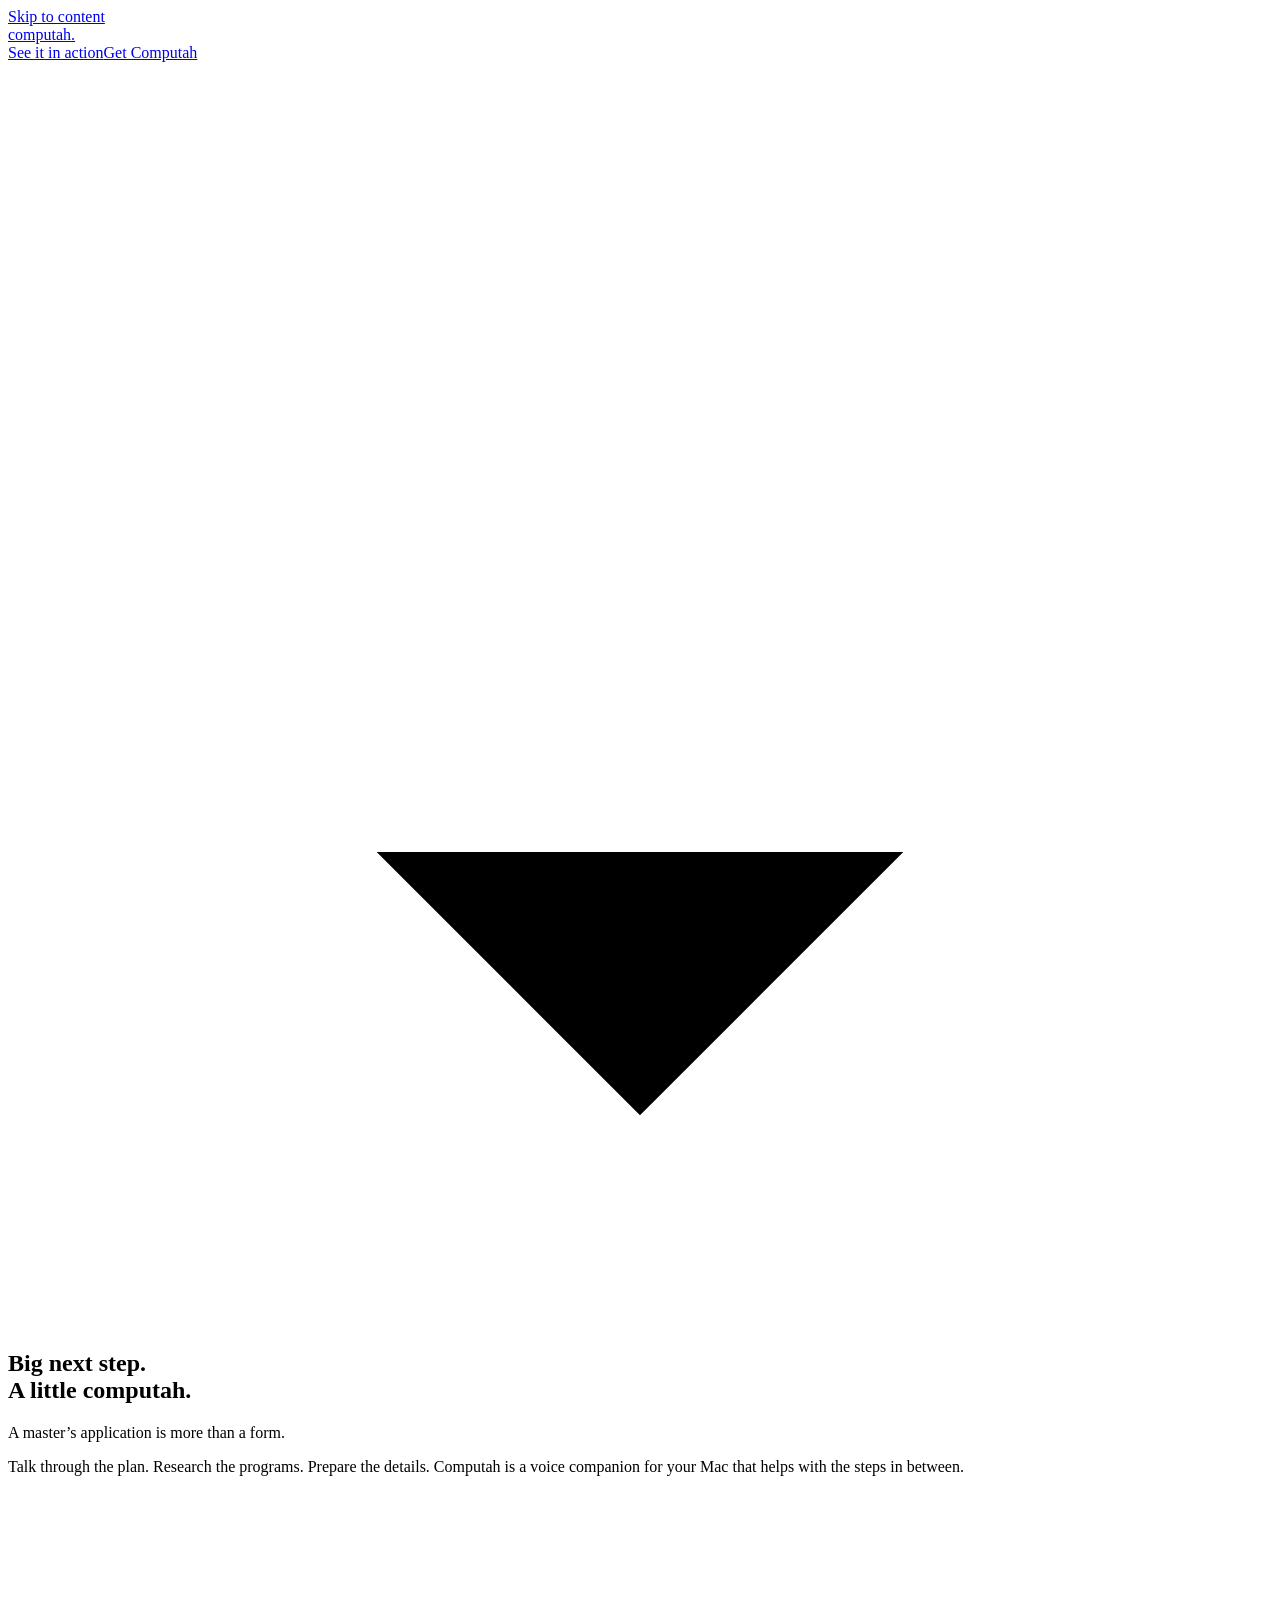
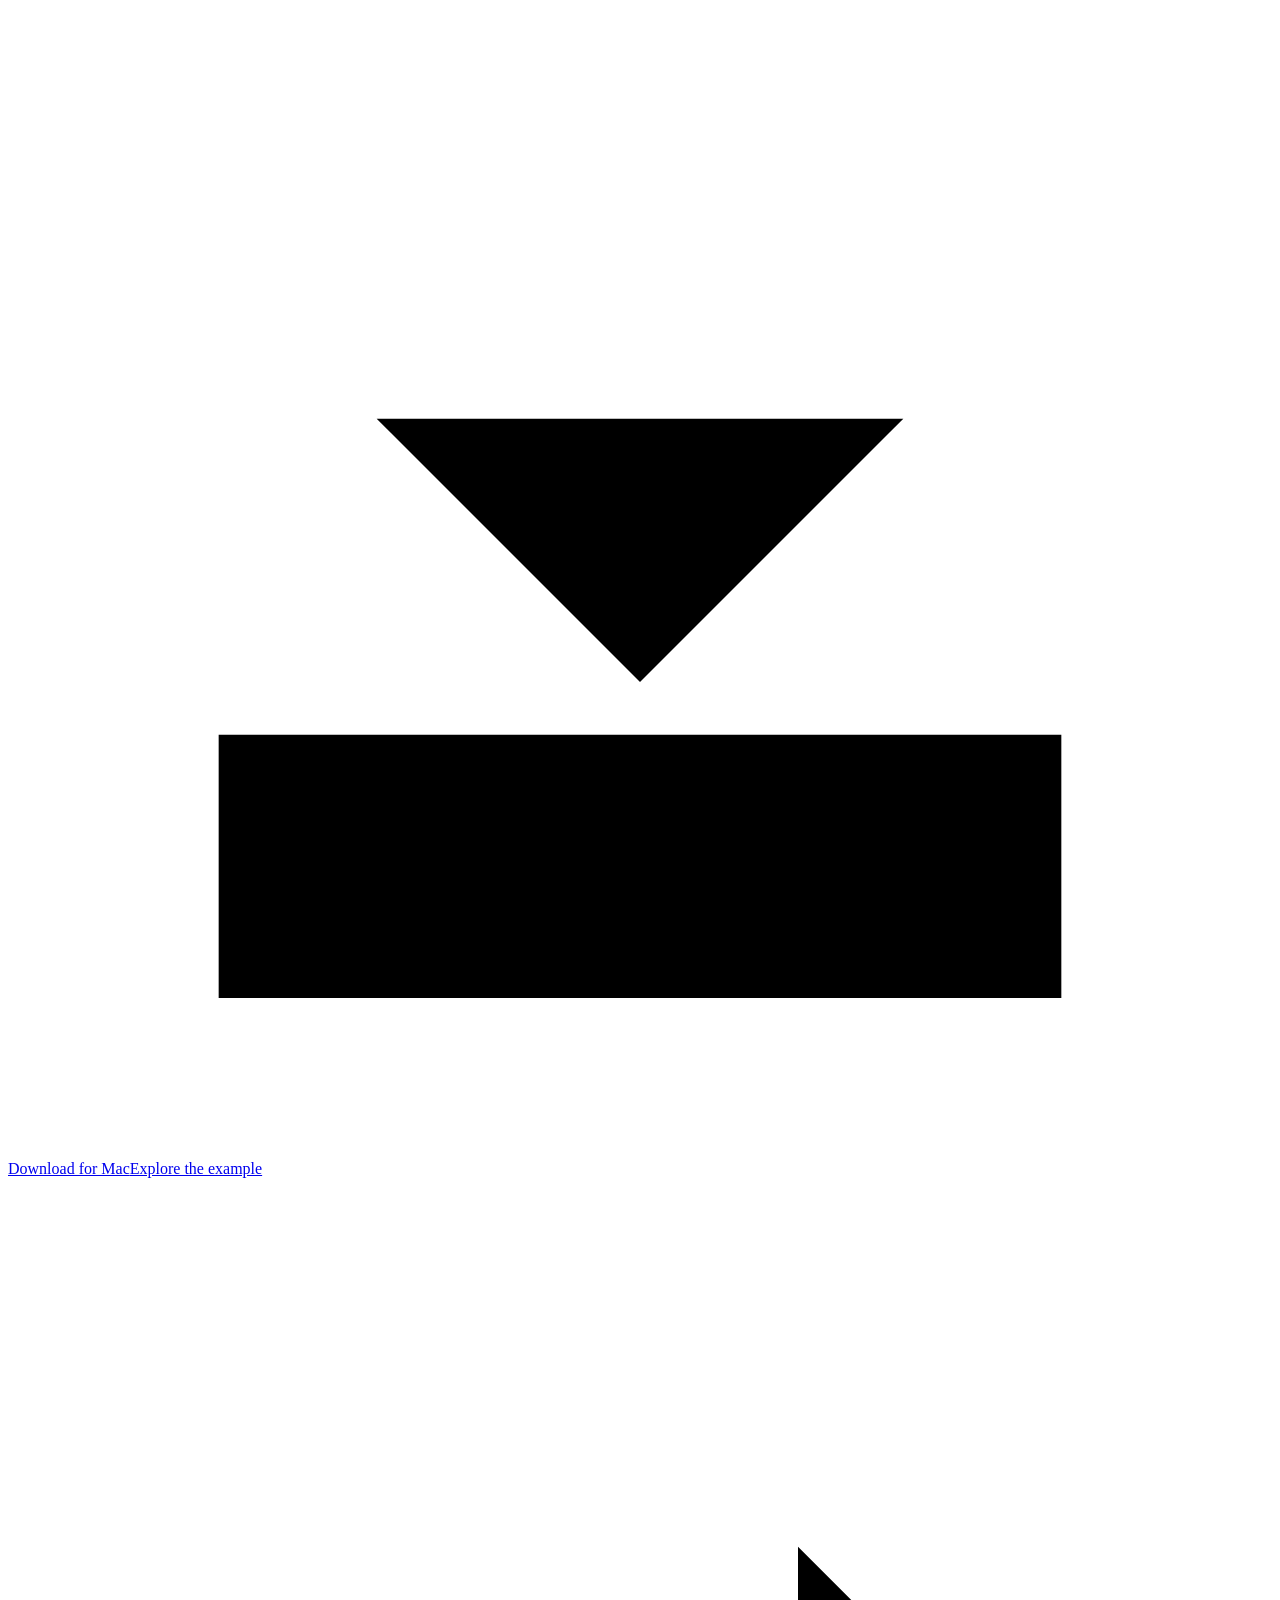
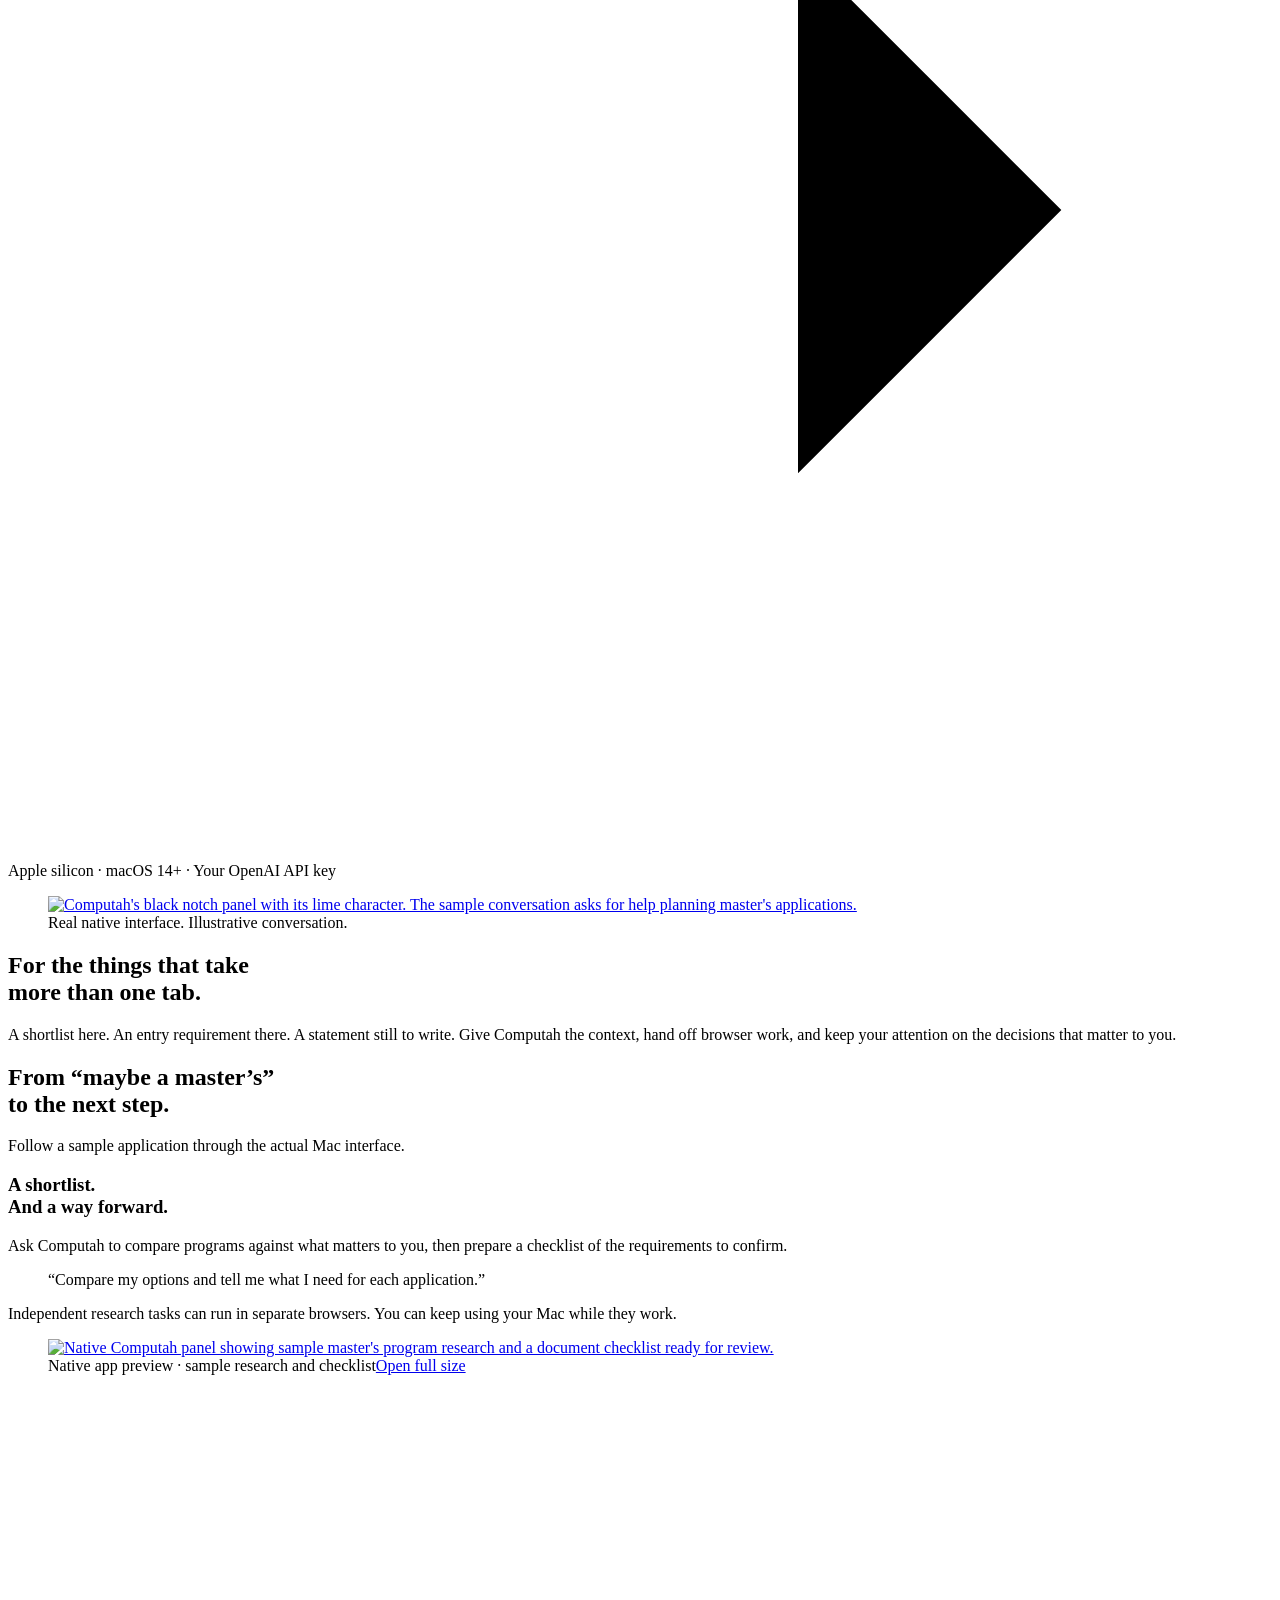
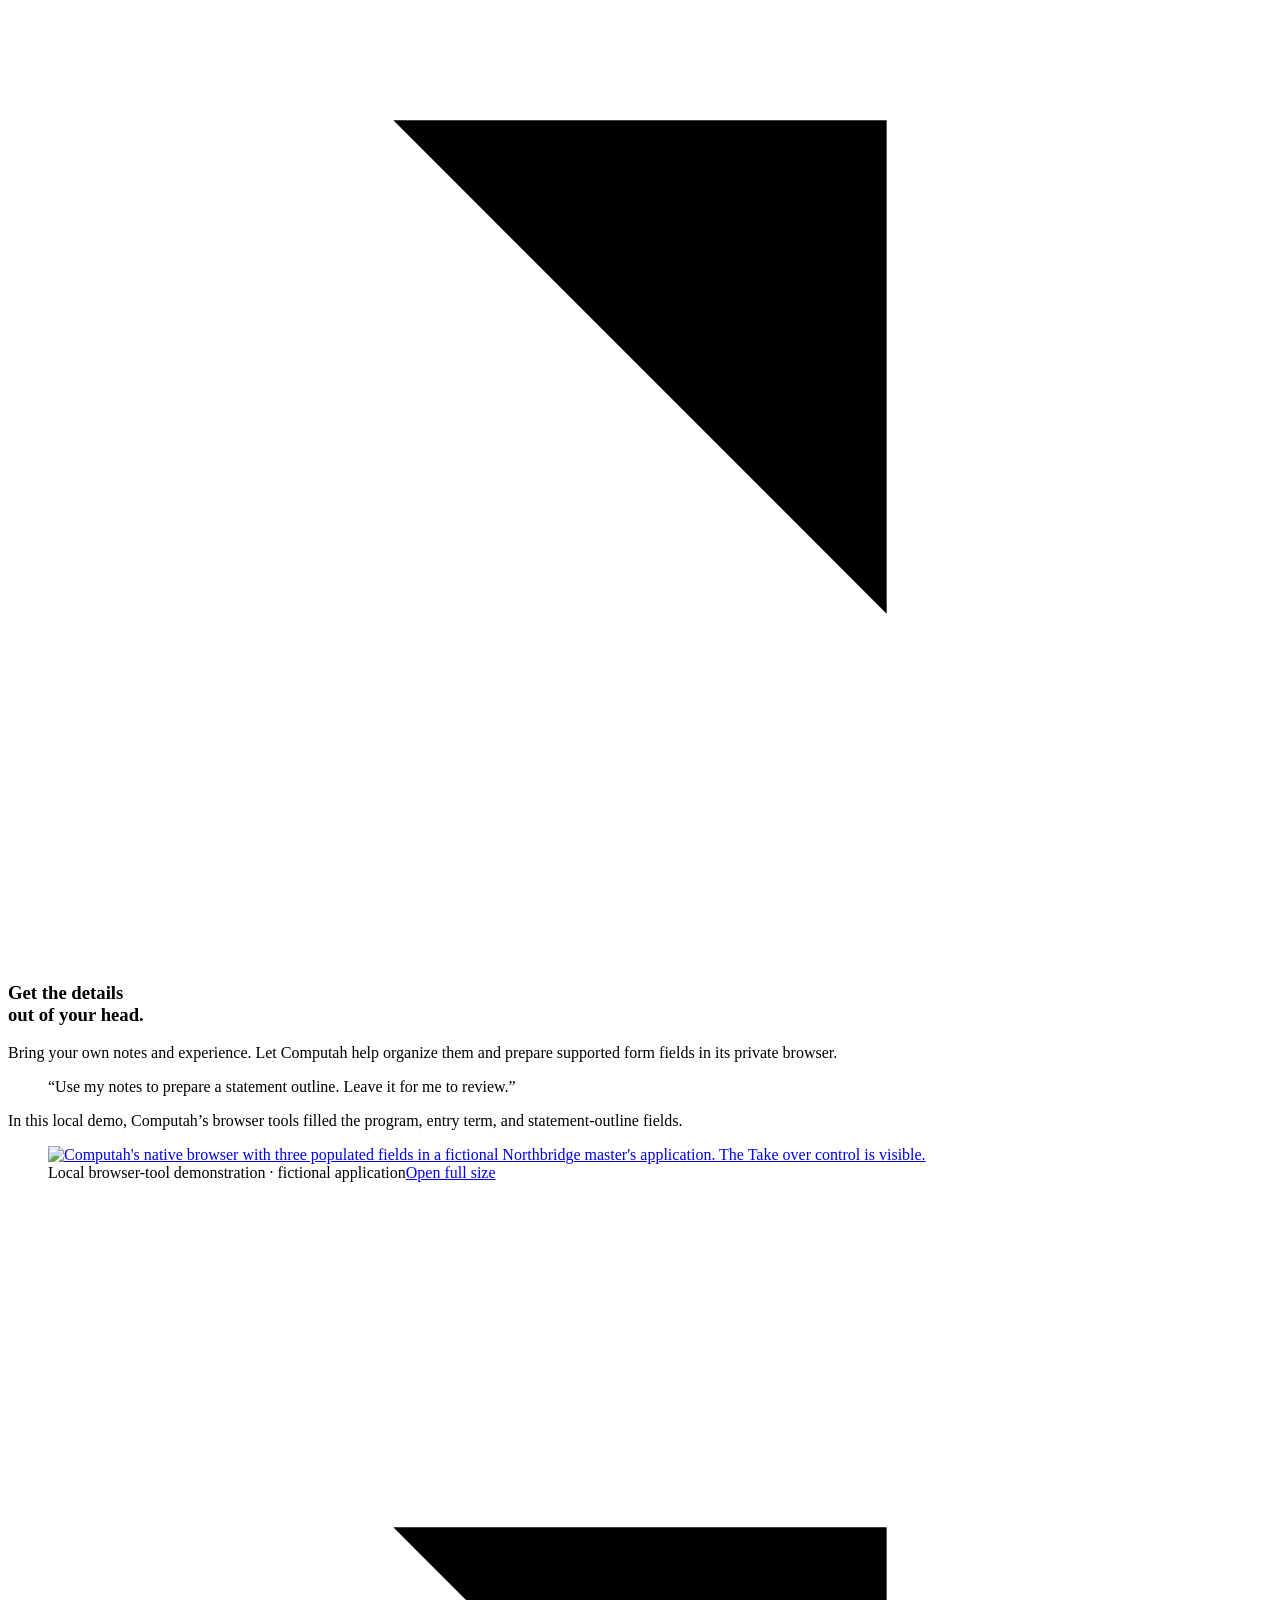
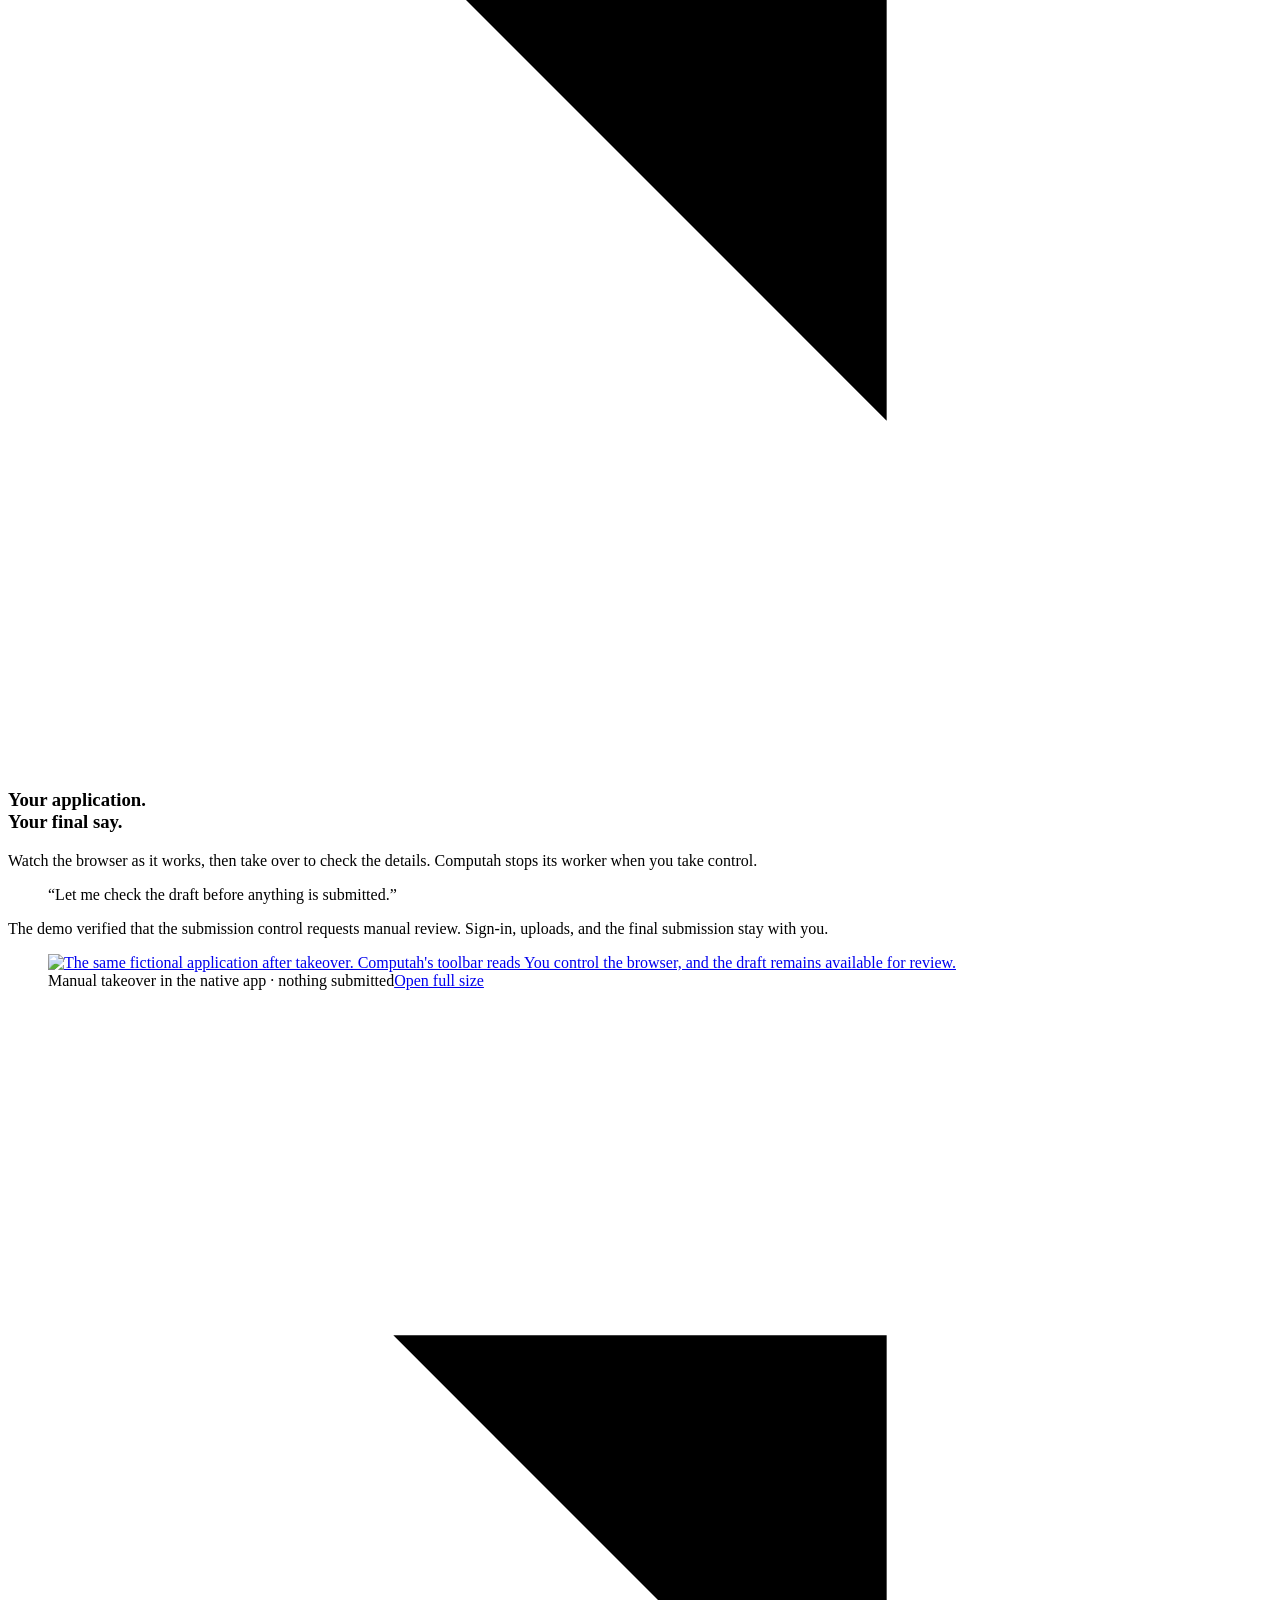
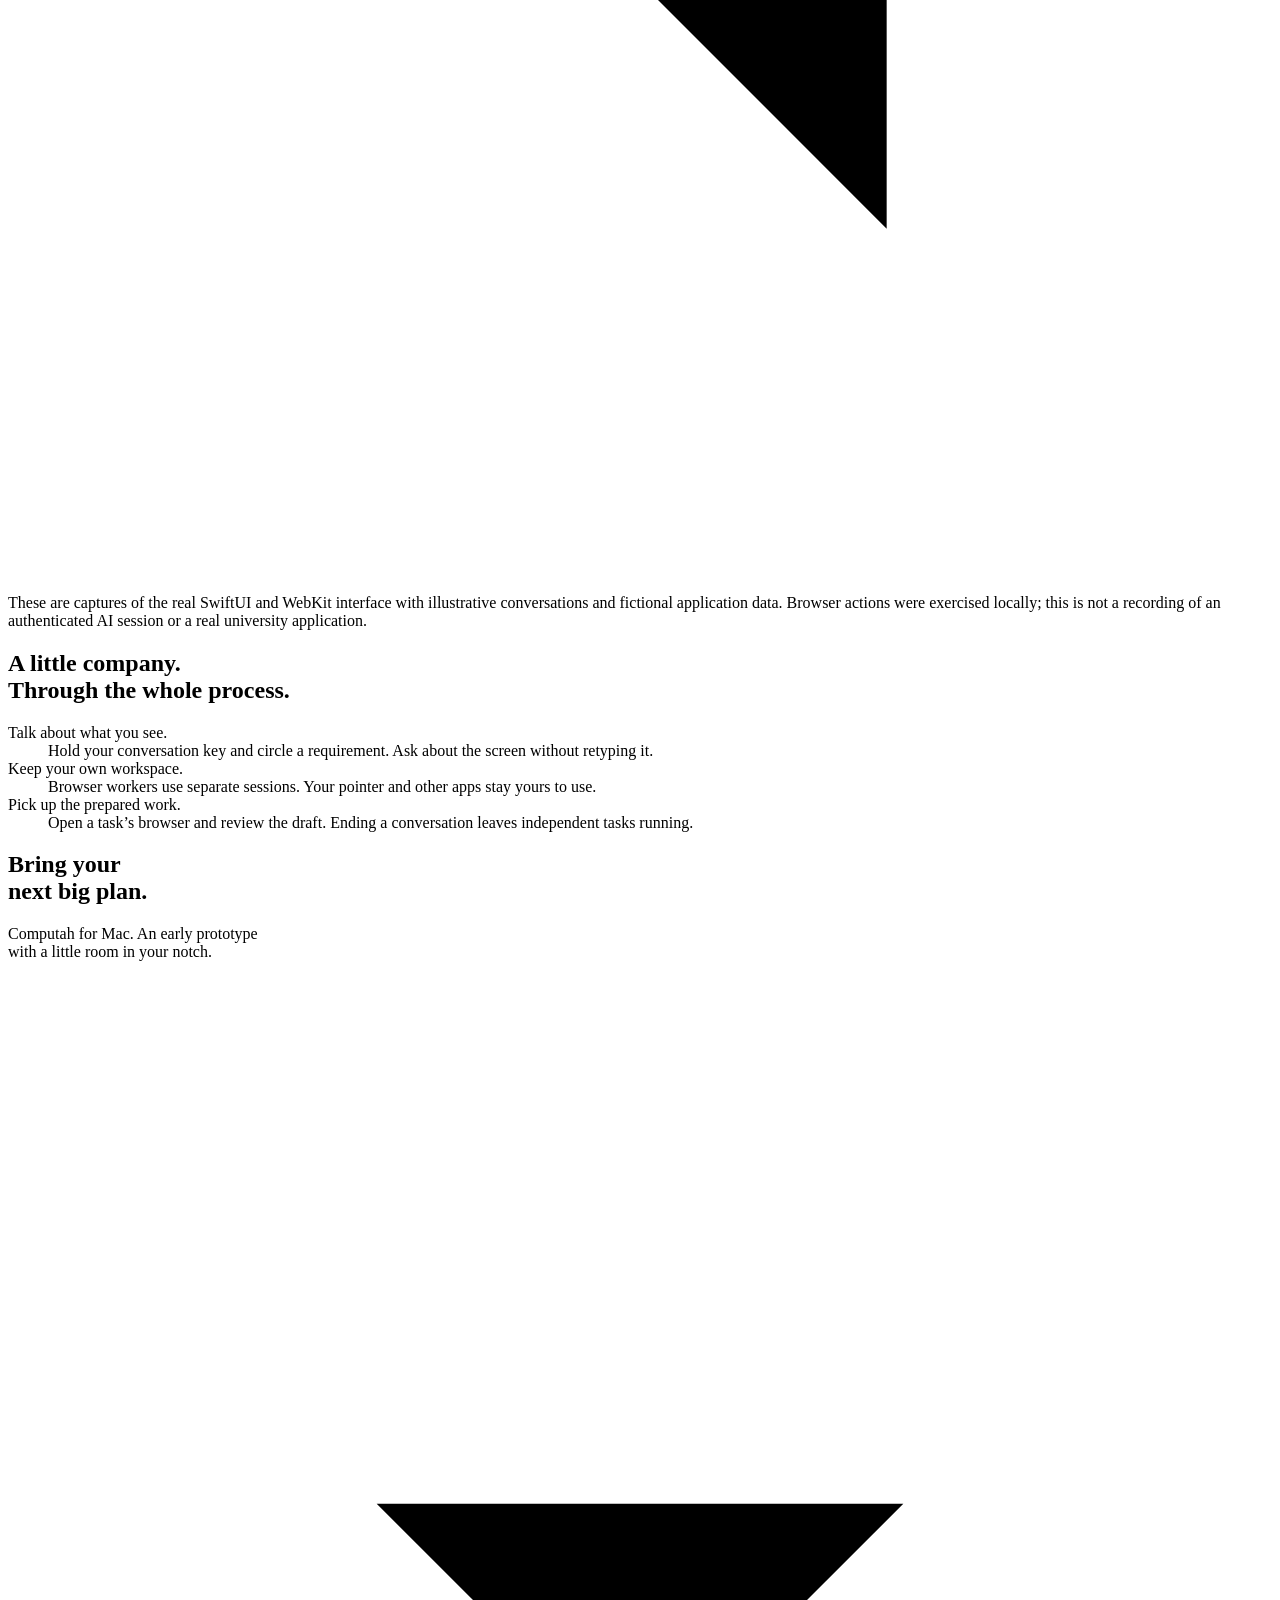
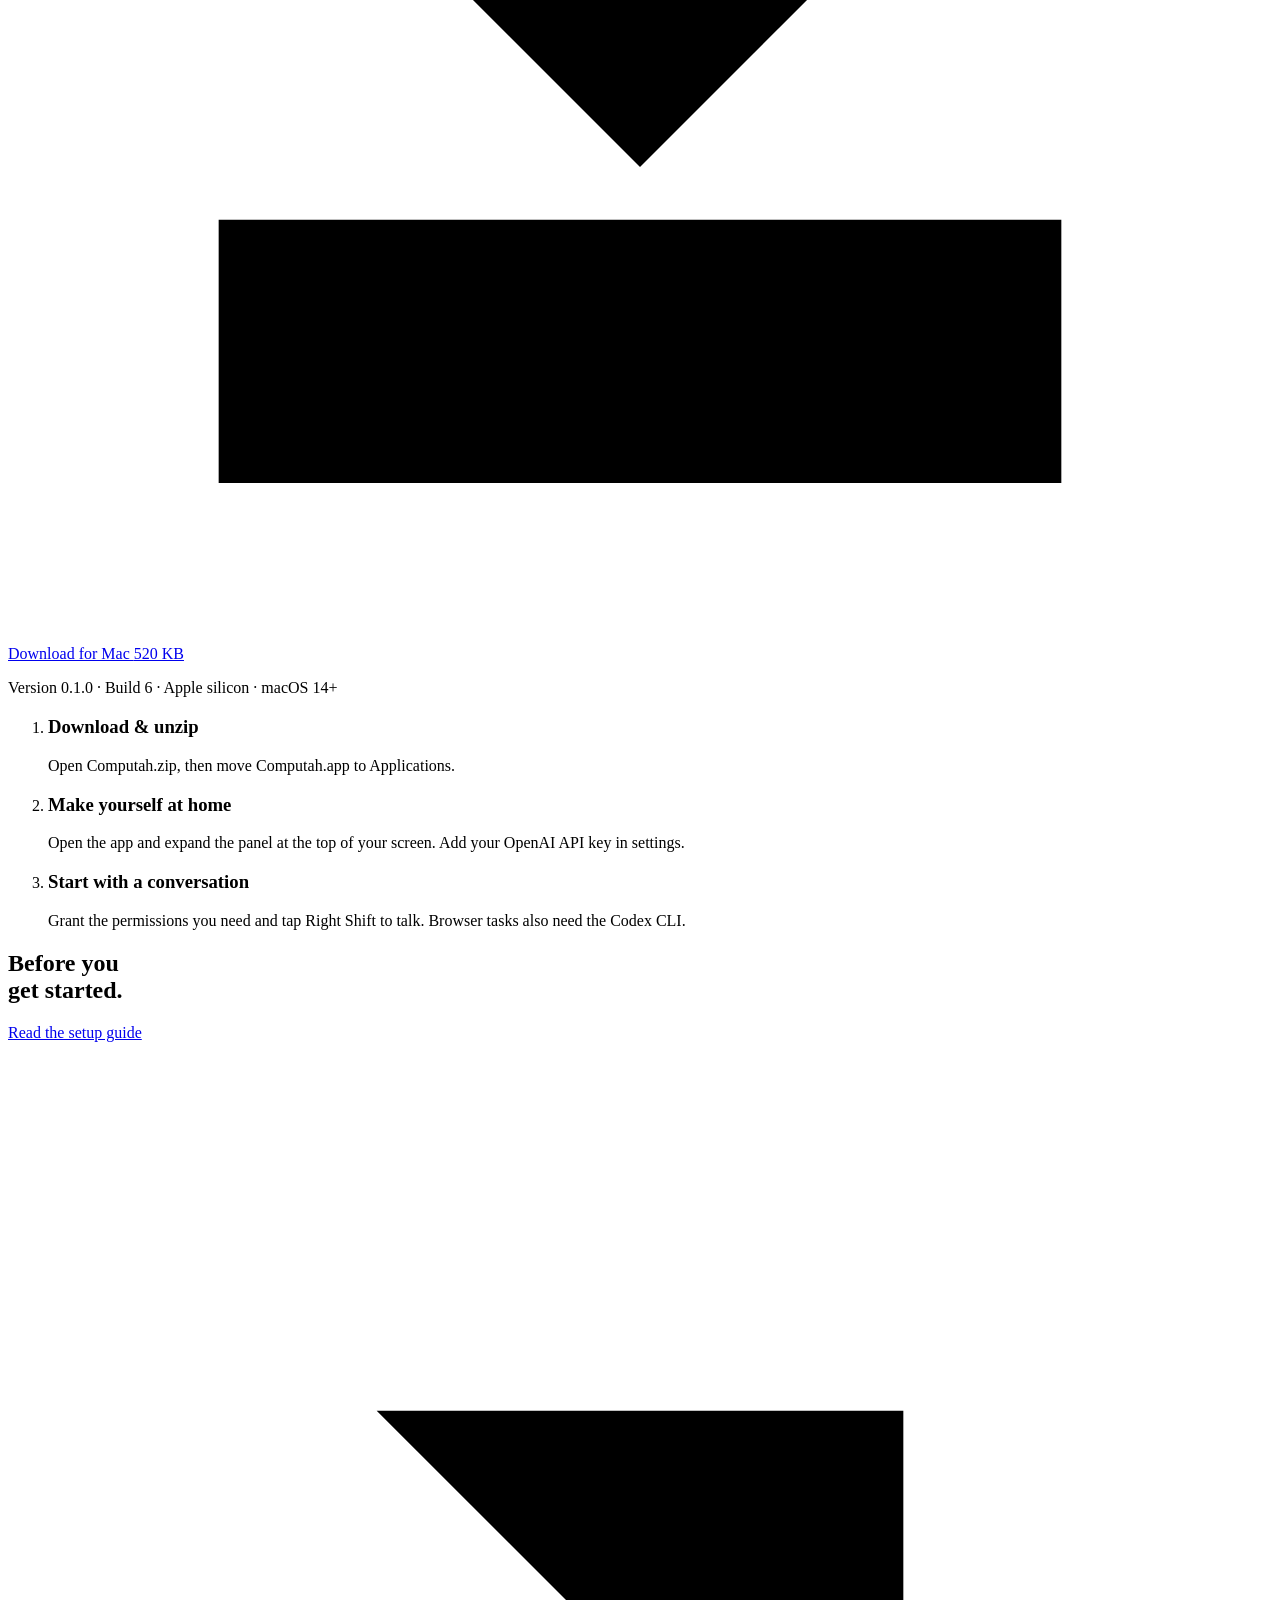
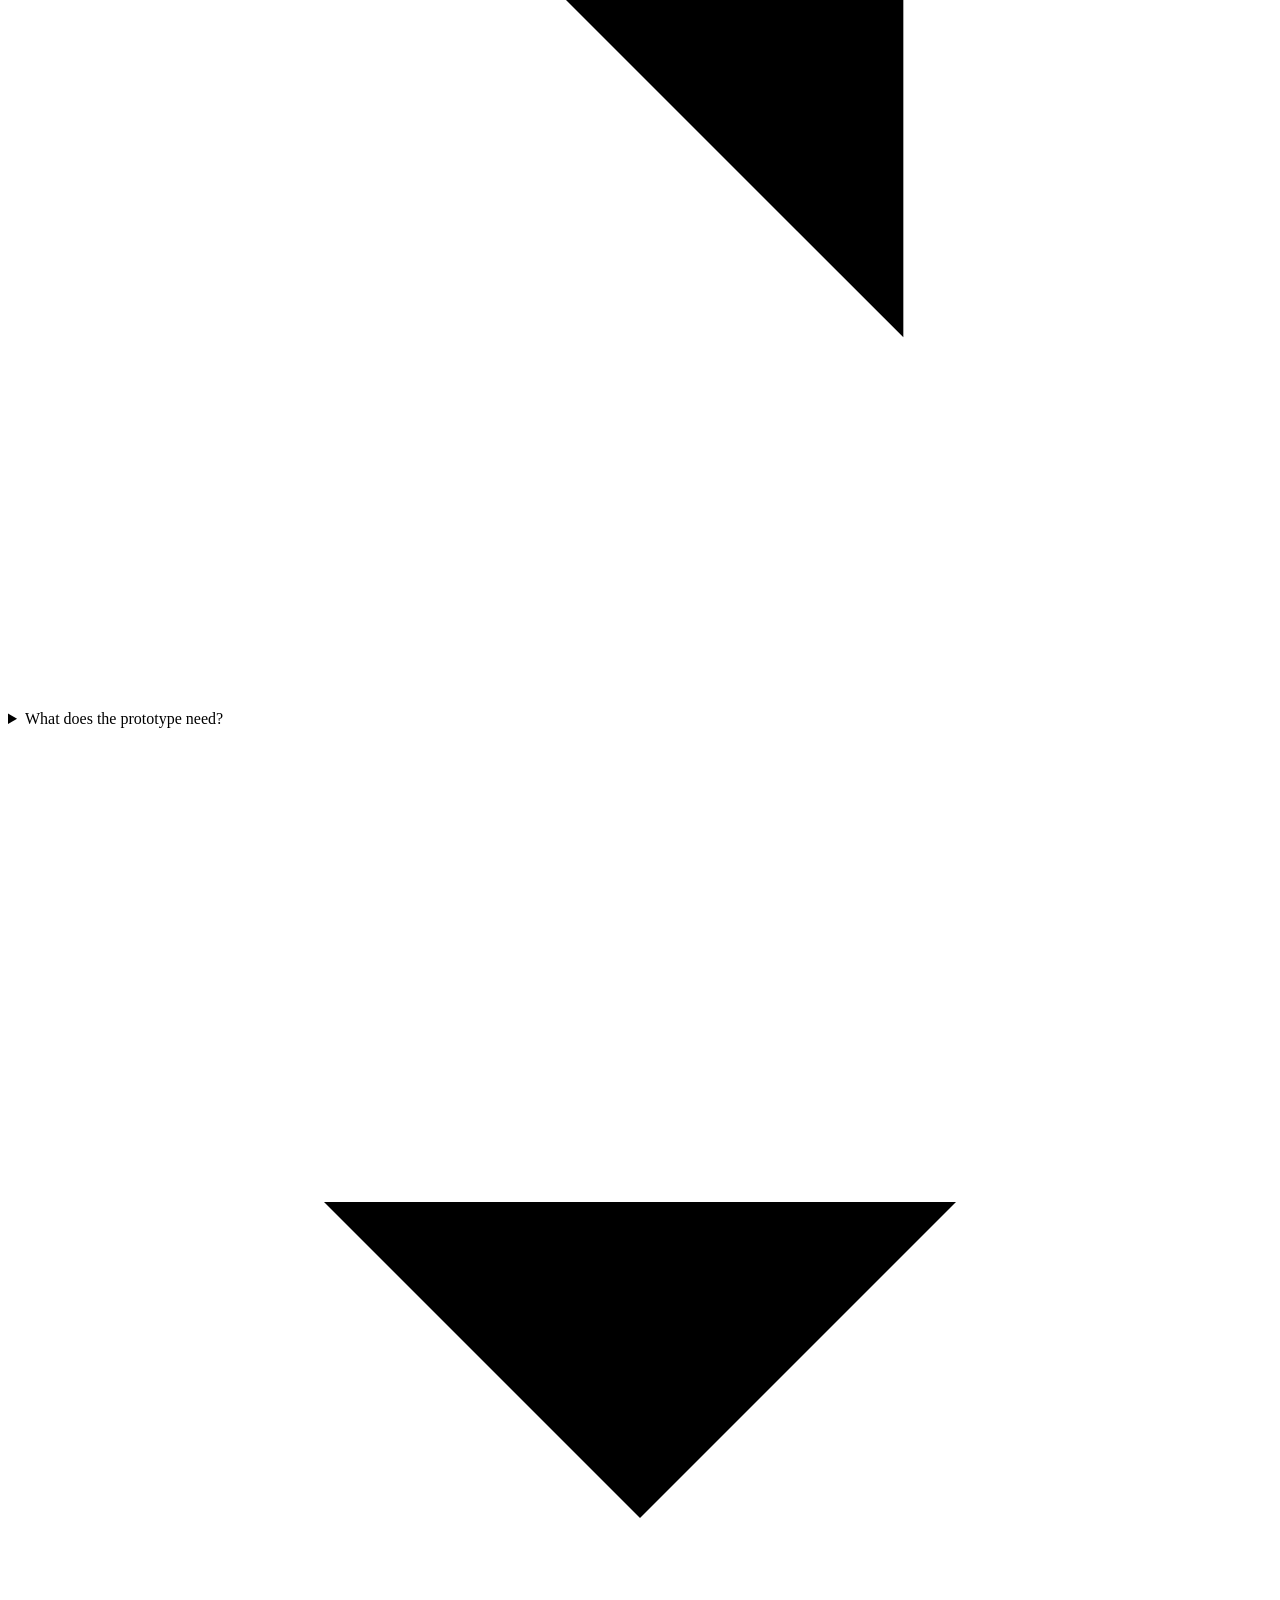
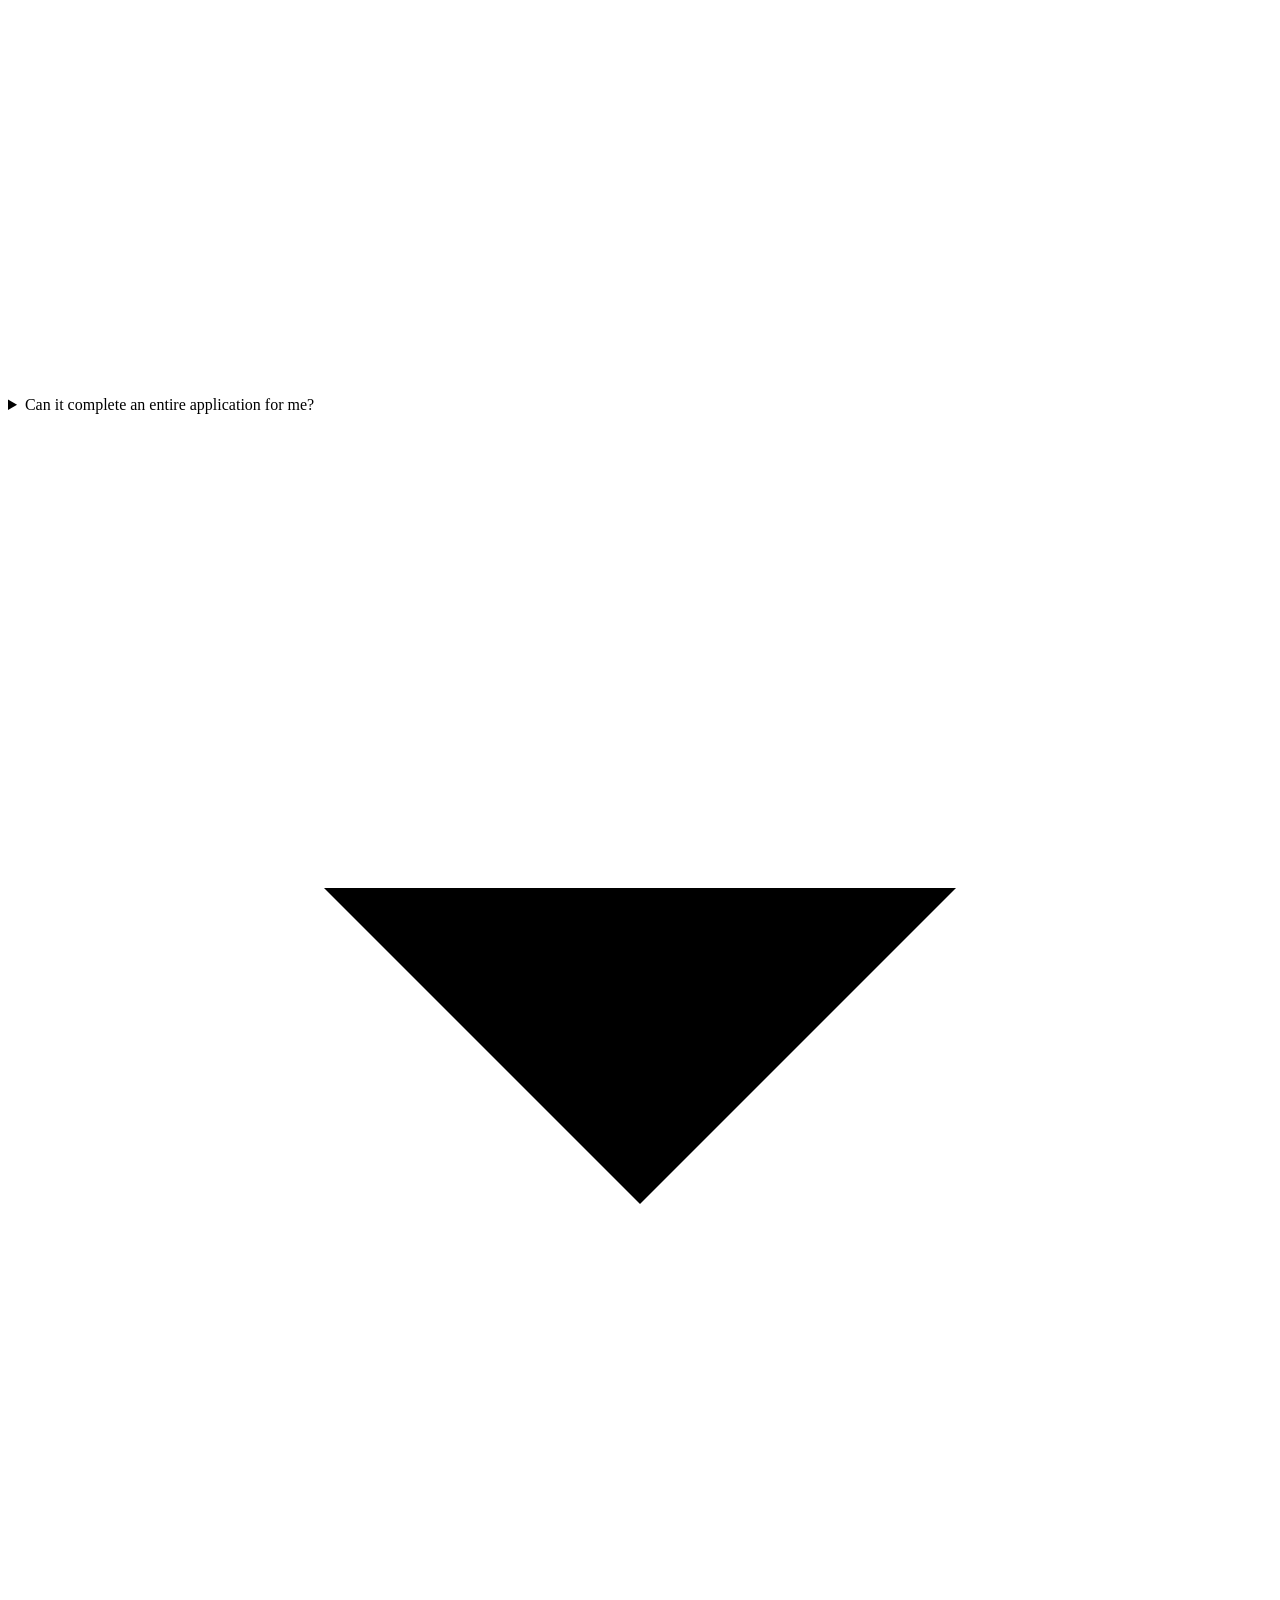
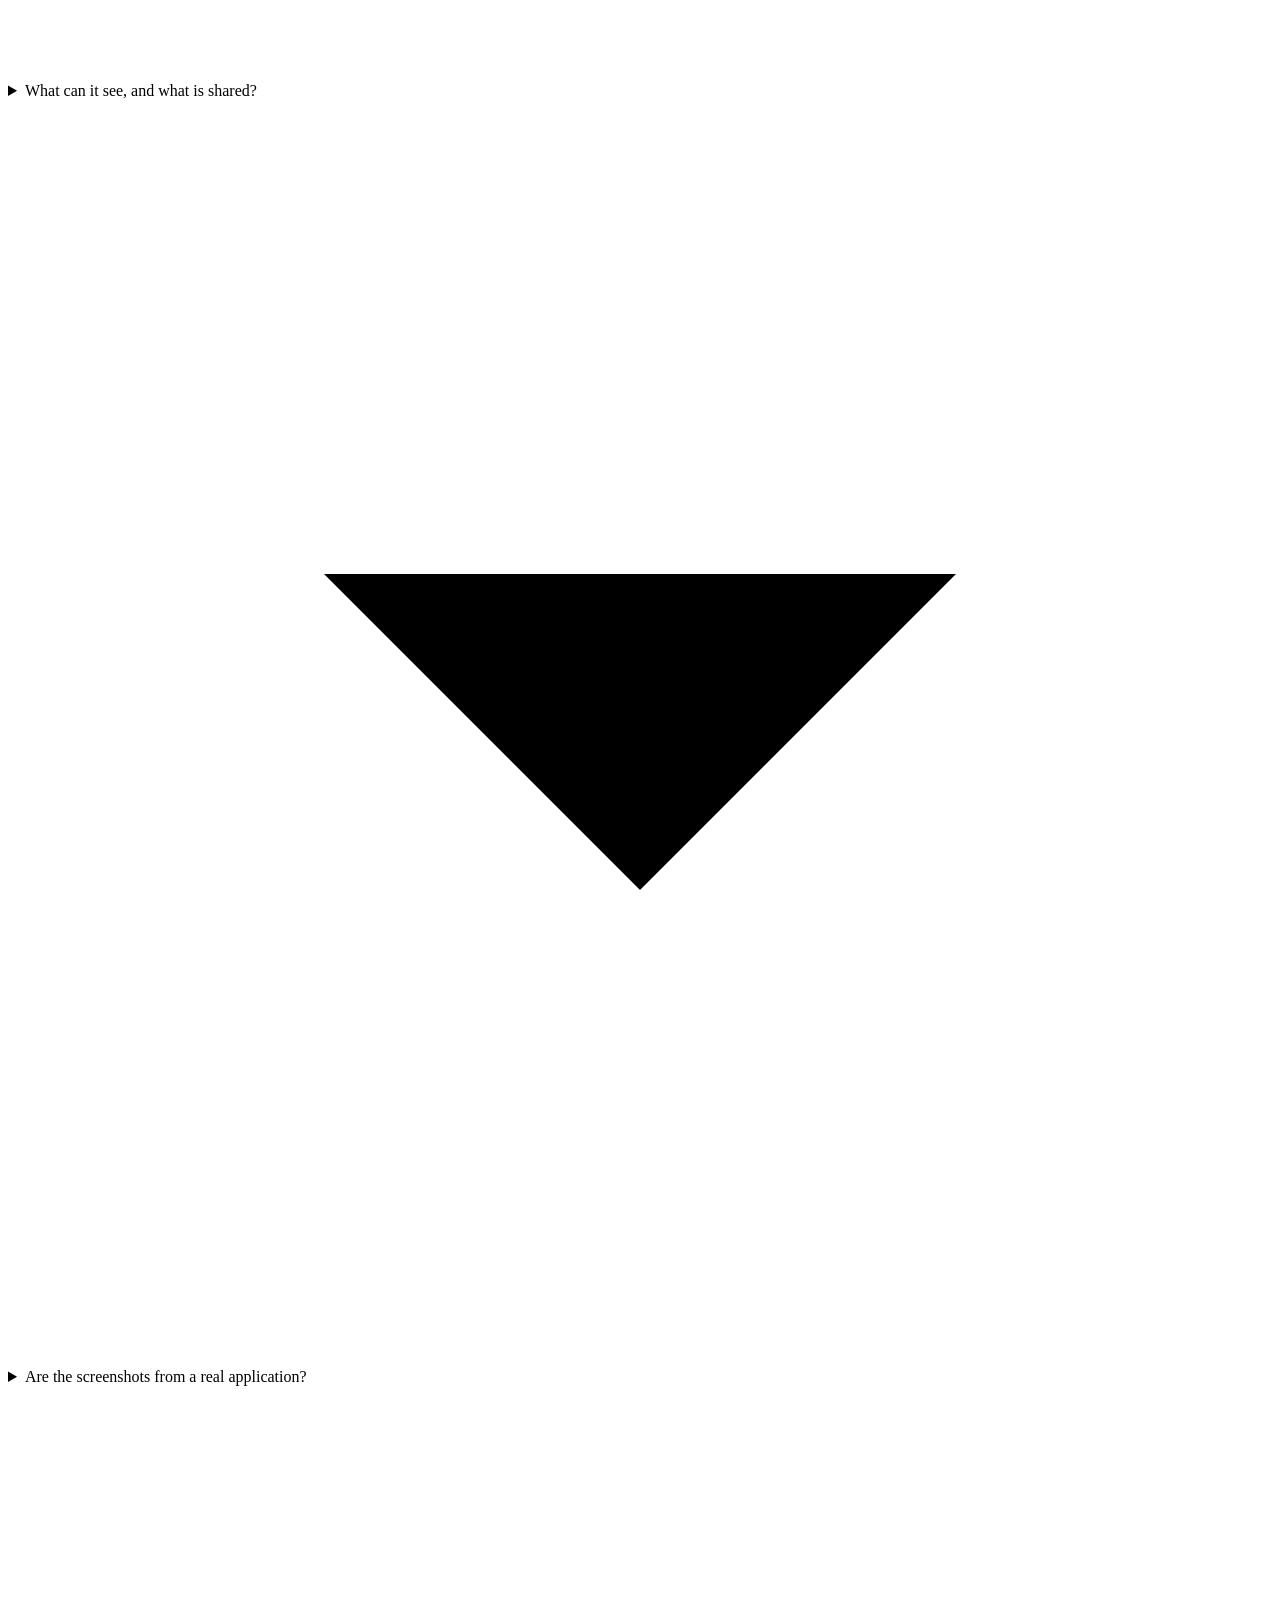
==== website/index.html @ dda74d4c "Add version-tag releases with website deployment and local Mac updates" ====
<!doctype html>
<html lang="en">
<head>
  <meta charset="utf-8">
  <meta name="viewport" content="width=device-width, initial-scale=1">
  <meta name="description" content="Big next step. A little Computah. Talk through your master's applications, research programs, and prepare the details with a voice companion for your Mac.">
  <meta name="theme-color" content="#f5f7fa">
  <meta property="og:title" content="Computah — for your next big step">
  <meta property="og:description" content="Research the options. Prepare the details. Keep the final say. Meet your voice companion for complex work on Mac.">
  <meta property="og:type" content="website">
  <meta property="og:url" content="https://computah2.anselmlong.com/">
  <meta property="og:image" content="https://computah2.anselmlong.com/assets/masters-browser.png">
  <meta property="og:image:alt" content="Computah's native browser preparing a fictional master's application in a local demonstration.">
  <link rel="canonical" href="https://computah2.anselmlong.com/">
  <title>Computah — for your next big step</title>
  <link rel="icon" href="/assets/icon.svg" type="image/svg+xml">
  <link rel="preload" href="/assets/manrope-600.woff2" as="font" type="font/woff2" crossorigin>
  <link rel="stylesheet" href="/style.css">
  <script src="/site.js" defer></script>
</head>
<body>
  <!--
  THESIS: Complex personal projects start with a conversation, illustrated through a master's application.
  OWN-WORLD: Extend the established Manrope, rust, blue, and pale-paper site; the native black-and-lime app supplies the proof.
  STORY: Ask for help, research options, prepare a draft, take control, download the prototype.
  FIRST VIEWPORT: Large left-aligned two-line promise and download action; a readable native conversation capture on the right. Visible sample caption.
  FORM: Existing-world extension, computah-masters-2026; an accessible three-stage screenshot walkthrough is the signature interaction.
  FINISH: unreviewed and undocumented is unfinished; this build ends with the finish review, the verdict, DESIGN.md, and every shipping raster carrying its provenance
  -->
  <a class="skip-link" href="#main">Skip to content</a>
  <header class="header shell">
    <a class="wordmark" href="/" aria-label="Computah home">computah<span>.</span></a>
    <nav aria-label="Main navigation"><a href="#workflow">See it in action</a><a href="#installation">Get Computah <svg viewBox="0 0 24 24" aria-hidden="true"><path d="M12 4v16m-5-5 5 5 5-5"/></svg></a></nav>
  </header>
  <main id="main">
    <section class="hero shell" aria-labelledby="title">
      <div class="hero-copy">
        <h1 id="title">Big next step. <br><span>A little computah.</span></h1>
        <p class="intro">A master’s application is more than a form.</p>
        <p class="hero-description">Talk through the plan. Research the programs. Prepare the details. Computah is a voice companion for your Mac that helps with the steps in between.</p>
        <div class="hero-actions"><a class="download-button" href="/downloads/Computah.zip" download="Computah.zip" aria-describedby="requirements"><svg viewBox="0 0 24 24" aria-hidden="true"><path d="M12 3v12m-5-5 5 5 5-5M4 16v5h16v-5"/></svg>Download for Mac</a><a class="text-link" href="#workflow">Explore the example <svg viewBox="0 0 24 24" aria-hidden="true"><path d="M4 12h16m-5-5 5 5-5 5"/></svg></a></div>
        <p class="requirements" id="requirements">Apple silicon · macOS 14+ · Your OpenAI API key</p>
      </div>
      <figure class="hero-preview">
        <a href="/assets/masters-conversation.png" target="_blank" rel="noopener" aria-label="Open the native conversation screenshot at full size"><img src="/assets/masters-conversation.png" width="900" height="740" alt="Computah's black notch panel with its lime character. The sample conversation asks for help planning master's applications." fetchpriority="high"></a>
        <figcaption>Real native interface. Illustrative conversation.</figcaption>
      </figure>
    </section>

    <section class="premise shell" aria-labelledby="premise-title">
      <h2 id="premise-title">For the things that take <br>more than one tab.</h2>
      <p>A shortlist here. An entry requirement there. A statement still to write. Give Computah the context, hand off browser work, and keep your attention on the decisions that matter to you.</p>
    </section>

    <section class="workflow shell" id="workflow" aria-labelledby="workflow-title">
      <div class="workflow-heading"><h2 id="workflow-title">From “maybe a master’s” <br>to the next step.</h2><p>Follow a sample application through the actual Mac interface.</p></div>
      <div class="workflow-tabs" aria-label="Application workflow" hidden>
        <button type="button" id="tab-research" data-panel="research"><span>1</span> Research</button>
        <button type="button" id="tab-prepare" data-panel="prepare"><span>2</span> Prepare</button>
        <button type="button" id="tab-review" data-panel="review"><span>3</span> Review</button>
      </div>
      <article class="workflow-panel" id="research">
        <div class="workflow-copy"><h3>A shortlist. <br>And a way forward.</h3><p>Ask Computah to compare programs against what matters to you, then prepare a checklist of the requirements to confirm.</p><blockquote>“Compare my options and tell me what I need for each application.”</blockquote><p class="mechanism">Independent research tasks can run in separate browsers. You can keep using your Mac while they work.</p></div>
        <figure class="workflow-figure portrait"><a href="/assets/masters-plan.png" target="_blank" rel="noopener" aria-label="Open the research and checklist screenshot at full size"><img src="/assets/masters-plan.png" width="900" height="1240" alt="Native Computah panel showing sample master's program research and a document checklist ready for review." loading="lazy"></a><figcaption><span>Native app preview · sample research and checklist</span><a href="/assets/masters-plan.png" target="_blank" rel="noopener">Open full size <svg viewBox="0 0 24 24" aria-hidden="true"><path d="M7 7h10v10M7 17 17 7"/></svg></a></figcaption></figure>
      </article>
      <article class="workflow-panel" id="prepare">
        <div class="workflow-copy"><h3>Get the details <br>out of your head.</h3><p>Bring your own notes and experience. Let Computah help organize them and prepare supported form fields in its private browser.</p><blockquote>“Use my notes to prepare a statement outline. Leave it for me to review.”</blockquote><p class="mechanism">In this local demo, Computah’s browser tools filled the program, entry term, and statement-outline fields.</p></div>
        <figure class="workflow-figure landscape"><a href="/assets/masters-browser.png" target="_blank" rel="noopener" aria-label="Open the prepared application screenshot at full size"><img src="/assets/masters-browser.png" width="2000" height="1442" alt="Computah's native browser with three populated fields in a fictional Northbridge master's application. The Take over control is visible." loading="lazy"></a><figcaption><span>Local browser-tool demonstration · fictional application</span><a href="/assets/masters-browser.png" target="_blank" rel="noopener">Open full size <svg viewBox="0 0 24 24" aria-hidden="true"><path d="M7 7h10v10M7 17 17 7"/></svg></a></figcaption></figure>
      </article>
      <article class="workflow-panel" id="review">
        <div class="workflow-copy"><h3>Your application. <br>Your final say.</h3><p>Watch the browser as it works, then take over to check the details. Computah stops its worker when you take control.</p><blockquote>“Let me check the draft before anything is submitted.”</blockquote><p class="mechanism">The demo verified that the submission control requests manual review. Sign-in, uploads, and the final submission stay with you.</p></div>
        <figure class="workflow-figure landscape"><a href="/assets/masters-review.png" target="_blank" rel="noopener" aria-label="Open the manual review screenshot at full size"><img src="/assets/masters-review.png" width="2000" height="1442" alt="The same fictional application after takeover. Computah's toolbar reads You control the browser, and the draft remains available for review." loading="lazy"></a><figcaption><span>Manual takeover in the native app · nothing submitted</span><a href="/assets/masters-review.png" target="_blank" rel="noopener">Open full size <svg viewBox="0 0 24 24" aria-hidden="true"><path d="M7 7h10v10M7 17 17 7"/></svg></a></figcaption></figure>
      </article>
      <p class="demo-note">These are captures of the real SwiftUI and WebKit interface with illustrative conversations and fictional application data. Browser actions were exercised locally; this is not a recording of an authenticated AI session or a real university application.</p>
    </section>

    <section class="companion shell" aria-labelledby="companion-title">
      <h2 id="companion-title">A little company. <br>Through the whole process.</h2>
      <dl><div><dt>Talk about what you see.</dt><dd>Hold your conversation key and circle a requirement. Ask about the screen without retyping it.</dd></div><div><dt>Keep your own workspace.</dt><dd>Browser workers use separate sessions. Your pointer and other apps stay yours to use.</dd></div><div><dt>Pick up the prepared work.</dt><dd>Open a task’s browser and review the draft. Ending a conversation leaves independent tasks running.</dd></div></dl>
    </section>

    <section class="get-started" id="installation" aria-labelledby="install-title"><div class="shell download-section">
      <div class="download-copy"><h2 id="install-title">Bring your <br>next big plan.</h2><p>Computah for Mac. An early prototype <br>with a little room in your notch.</p><a class="download-button" href="/downloads/Computah.zip" download="Computah.zip"><svg viewBox="0 0 24 24" aria-hidden="true"><path d="M12 3v12m-5-5 5 5 5-5M4 16v5h16v-5"/></svg>Download for Mac <span class="button-size">520 KB</span></a><p class="release">Version 0.1.0 · Build 6 · Apple silicon · macOS 14+</p></div>
      <ol class="install-steps"><li><h3>Download &amp; unzip</h3><p>Open Computah.zip, then move Computah.app to Applications.</p></li><li><h3>Make yourself at home</h3><p>Open the app and expand the panel at the top of your screen. Add your OpenAI API key in settings.</p></li><li><h3>Start with a conversation</h3><p>Grant the permissions you need and tap Right Shift to talk. Browser tasks also need the Codex CLI.</p></li></ol>
    </div></section>

    <section class="setup shell" aria-labelledby="setup-title">
      <div class="section-intro"><h2 id="setup-title">Before you <br>get started.</h2><a class="text-link" href="https://github.com/anselmlong/computah2#build-and-open">Read the setup guide <svg viewBox="0 0 24 24" aria-hidden="true"><path d="M7 7h10v10M7 17 17 7"/></svg></a></div>
      <div class="questions">
        <details><summary>What does the prototype need?<svg viewBox="0 0 24 24" aria-hidden="true"><path d="m6 9 6 6 6-6"/></svg></summary><div class="answer"><p>An Apple silicon Mac running macOS 14 or later, internet access, and your own OpenAI API key with access to the configured models. API usage is billed to your OpenAI account. Browser work also needs a compatible Codex CLI installation.</p></div></details>
        <details><summary>Can it complete an entire application for me?<svg viewBox="0 0 24 24" aria-hidden="true"><path d="m6 9 6 6 6-6"/></svg></summary><div class="answer"><p>It can help with research and preparation. You provide your actual qualifications and experiences, check the official requirements, and handle sign-in, uploads, and submission yourself. Website JavaScript is disabled during preparation, so modern application portals may require you to take over before useful preparation is possible.</p></div></details>
        <details><summary>What can it see, and what is shared?<svg viewBox="0 0 24 24" aria-hidden="true"><path d="m6 9 6 6 6-6"/></svg></summary><div class="answer"><p>Microphone access enables conversation. Screen Recording allows display interpretation, and Input Monitoring enables the conversation shortcut. During conversation, available screenshots may be sent to OpenAI for routing and interpretation. A selected region can be sent alongside the full display; circling does not restrict sharing to the crop.</p><p>Your API key is stored in macOS Keychain. Task browsers use separate nonpersistent sessions instead of your usual browser profile.</p></div></details>
        <details><summary>Are the screenshots from a real application?<svg viewBox="0 0 24 24" aria-hidden="true"><path d="m6 9 6 6 6-6"/></svg></summary><div class="answer"><p>They are captured from Computah’s native interface using a reproducible local demo. The transcripts, institutions, and application details are illustrative. The demo exercises real browser tools and manual takeover, but does not run an authenticated model conversation or submit anything. Captures reflect the current development interface; the available ZIP remains version 0.1.0, build 6.</p></div></details>
      </div>
    </section>
  </main>
  <footer class="shell"><a class="wordmark" href="/" aria-label="Computah home">computah<span>.</span></a><p>A little closer to your next chapter.</p><a class="footer-link" href="https://github.com/anselmlong/computah2">Source &amp; documentation <svg viewBox="0 0 24 24" aria-hidden="true"><path d="M7 7h10v10M7 17 17 7"/></svg></a></footer>
</body>
</html>
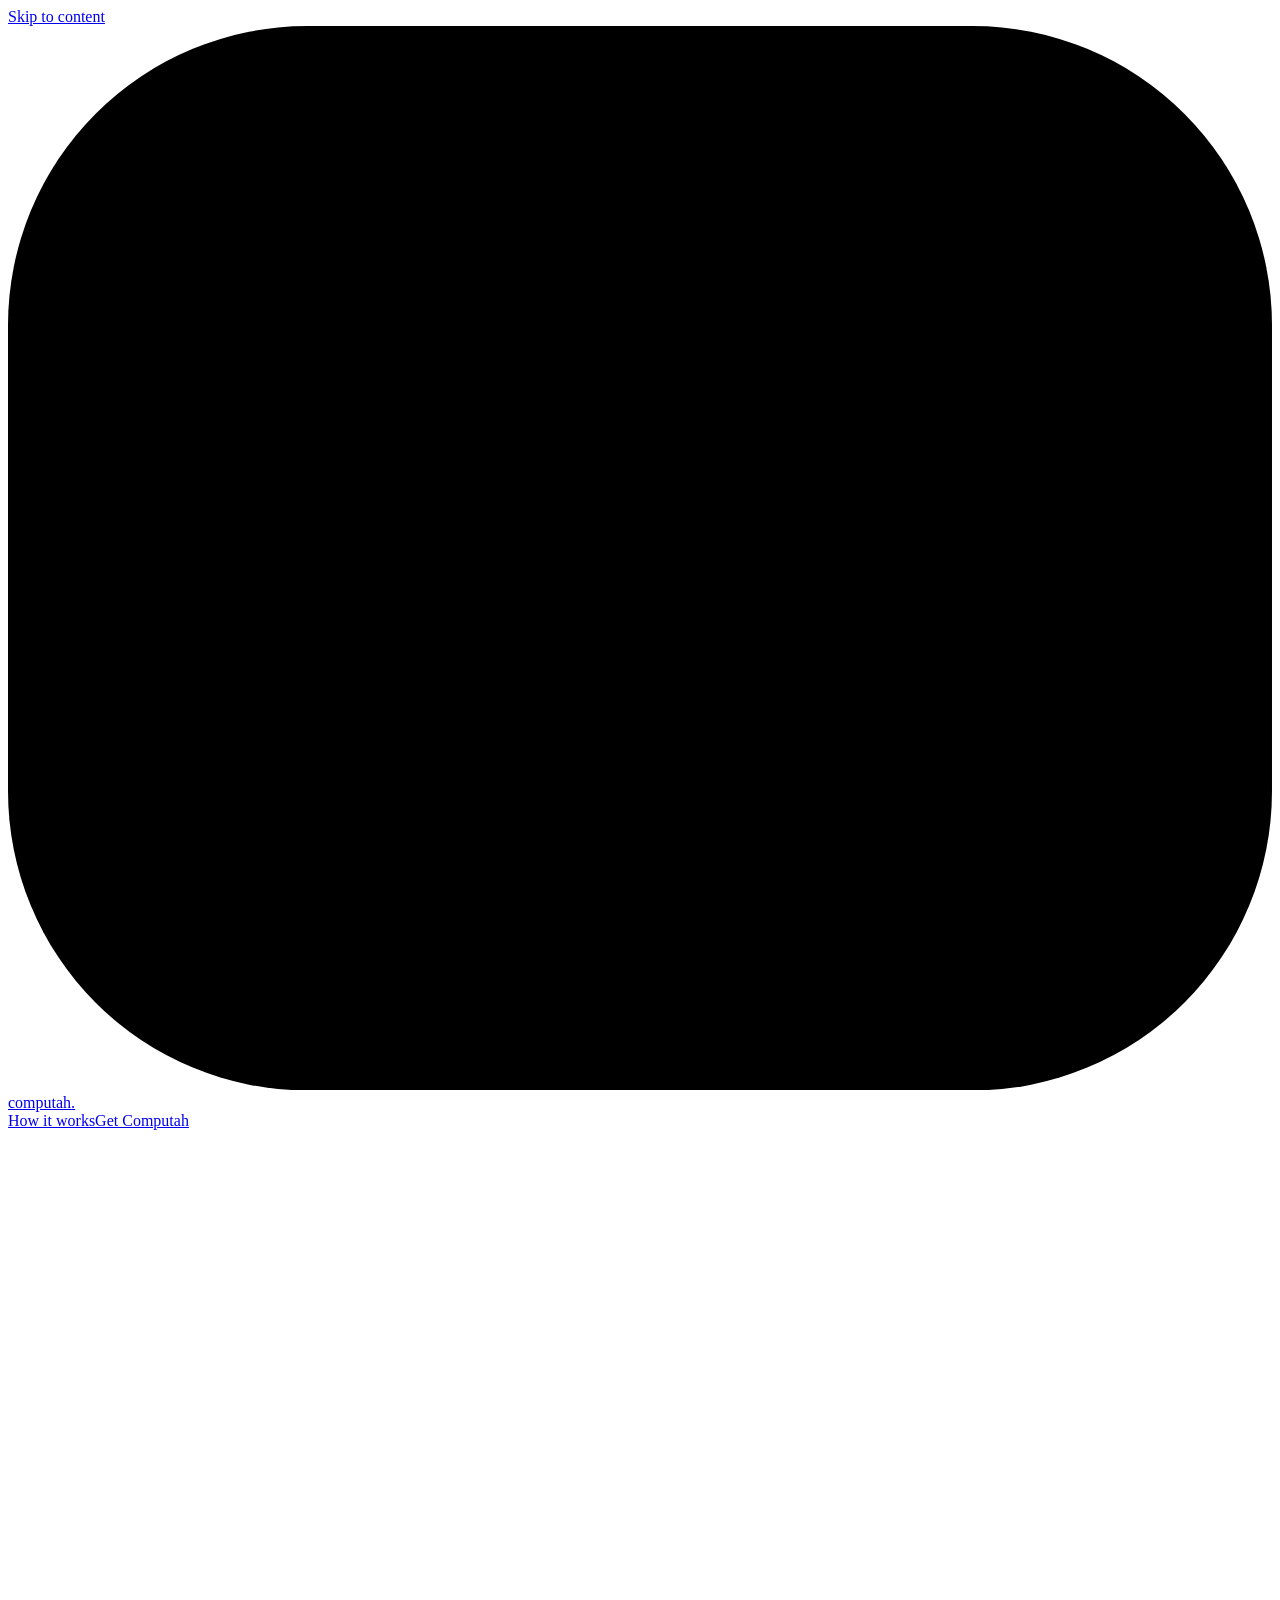
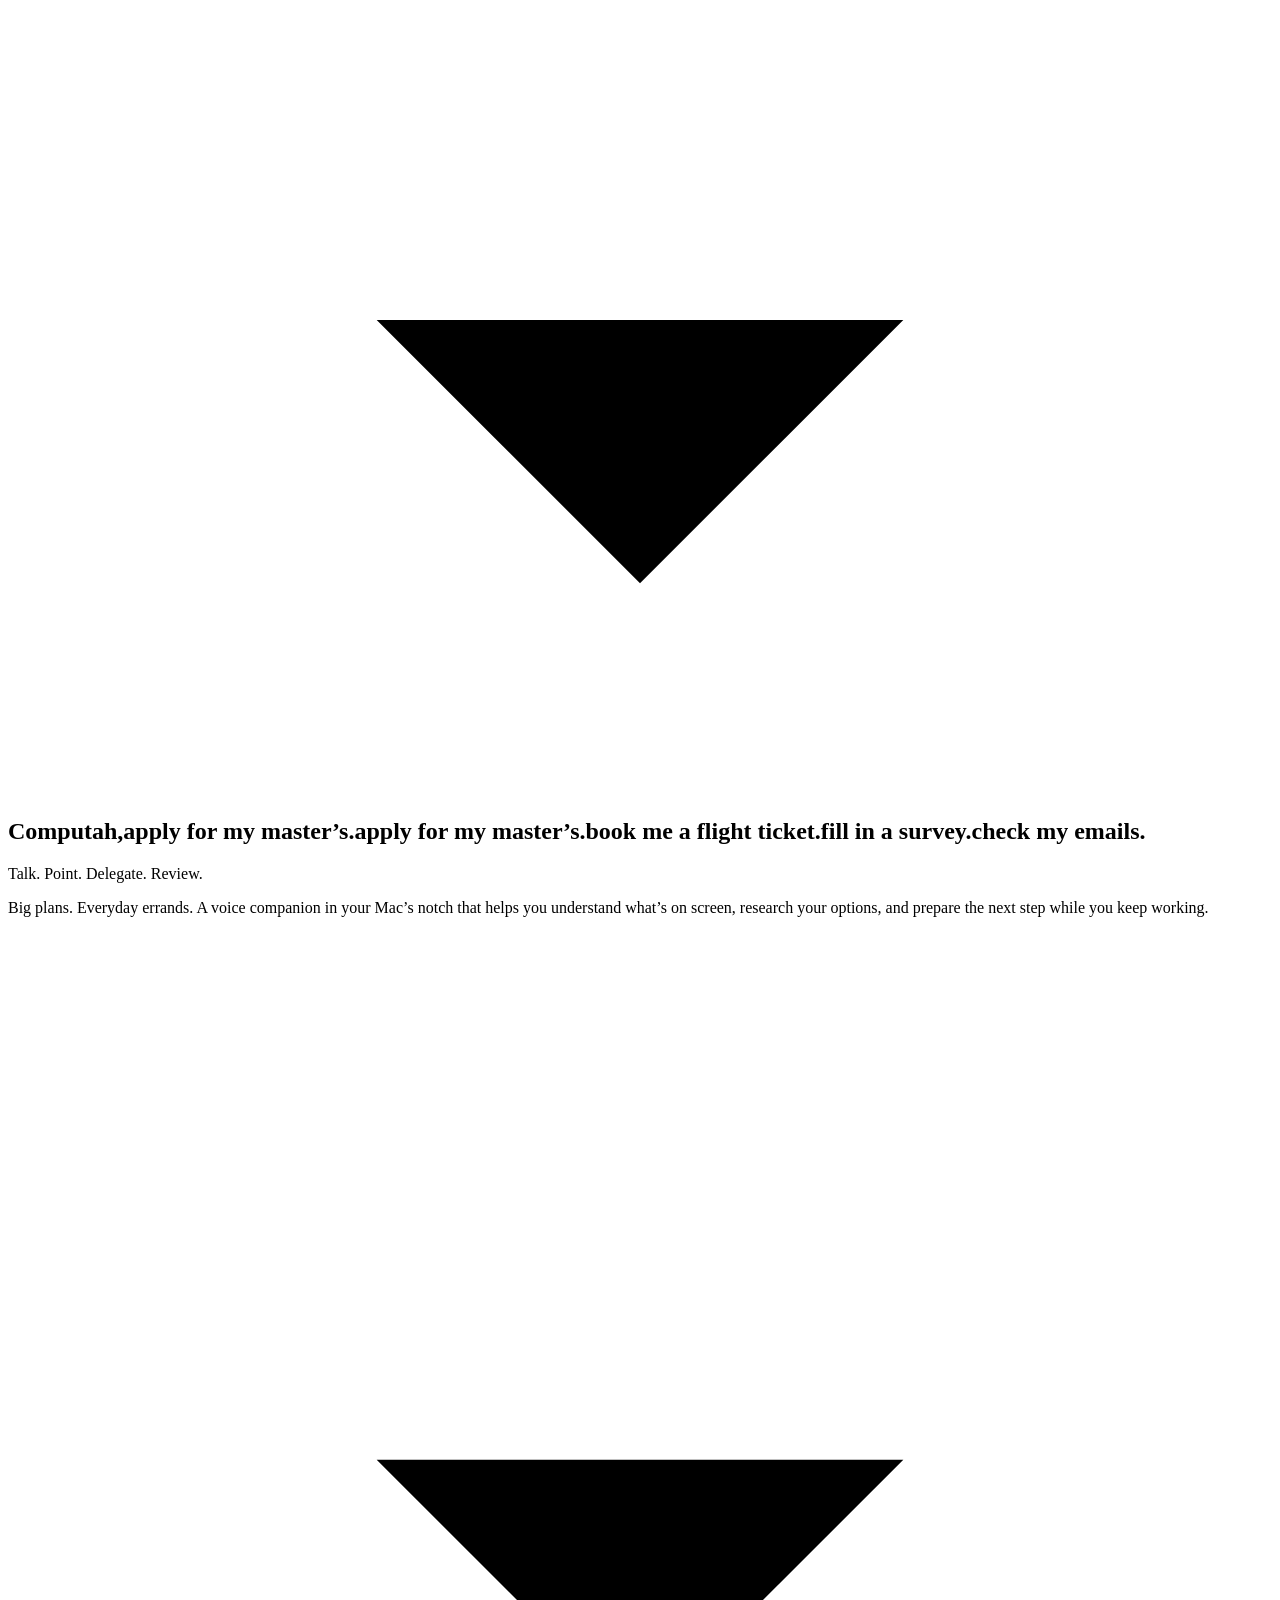
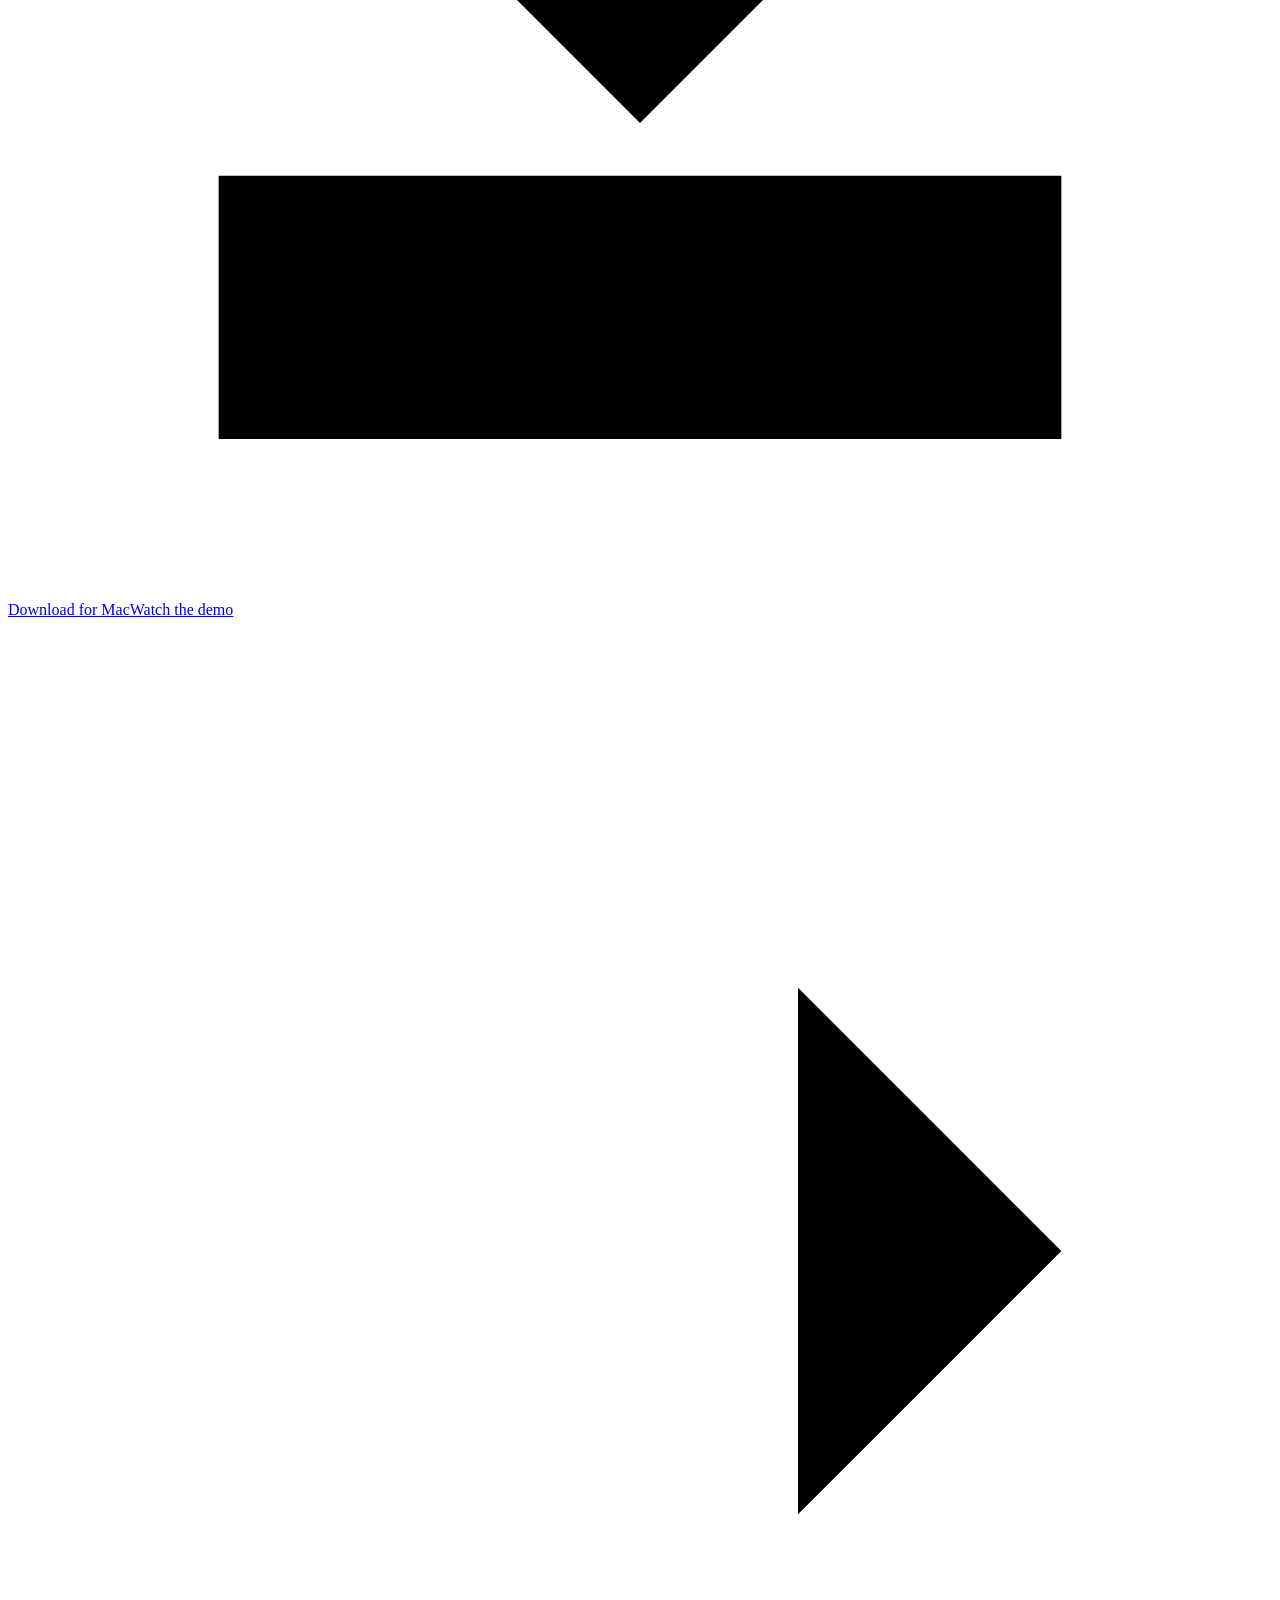
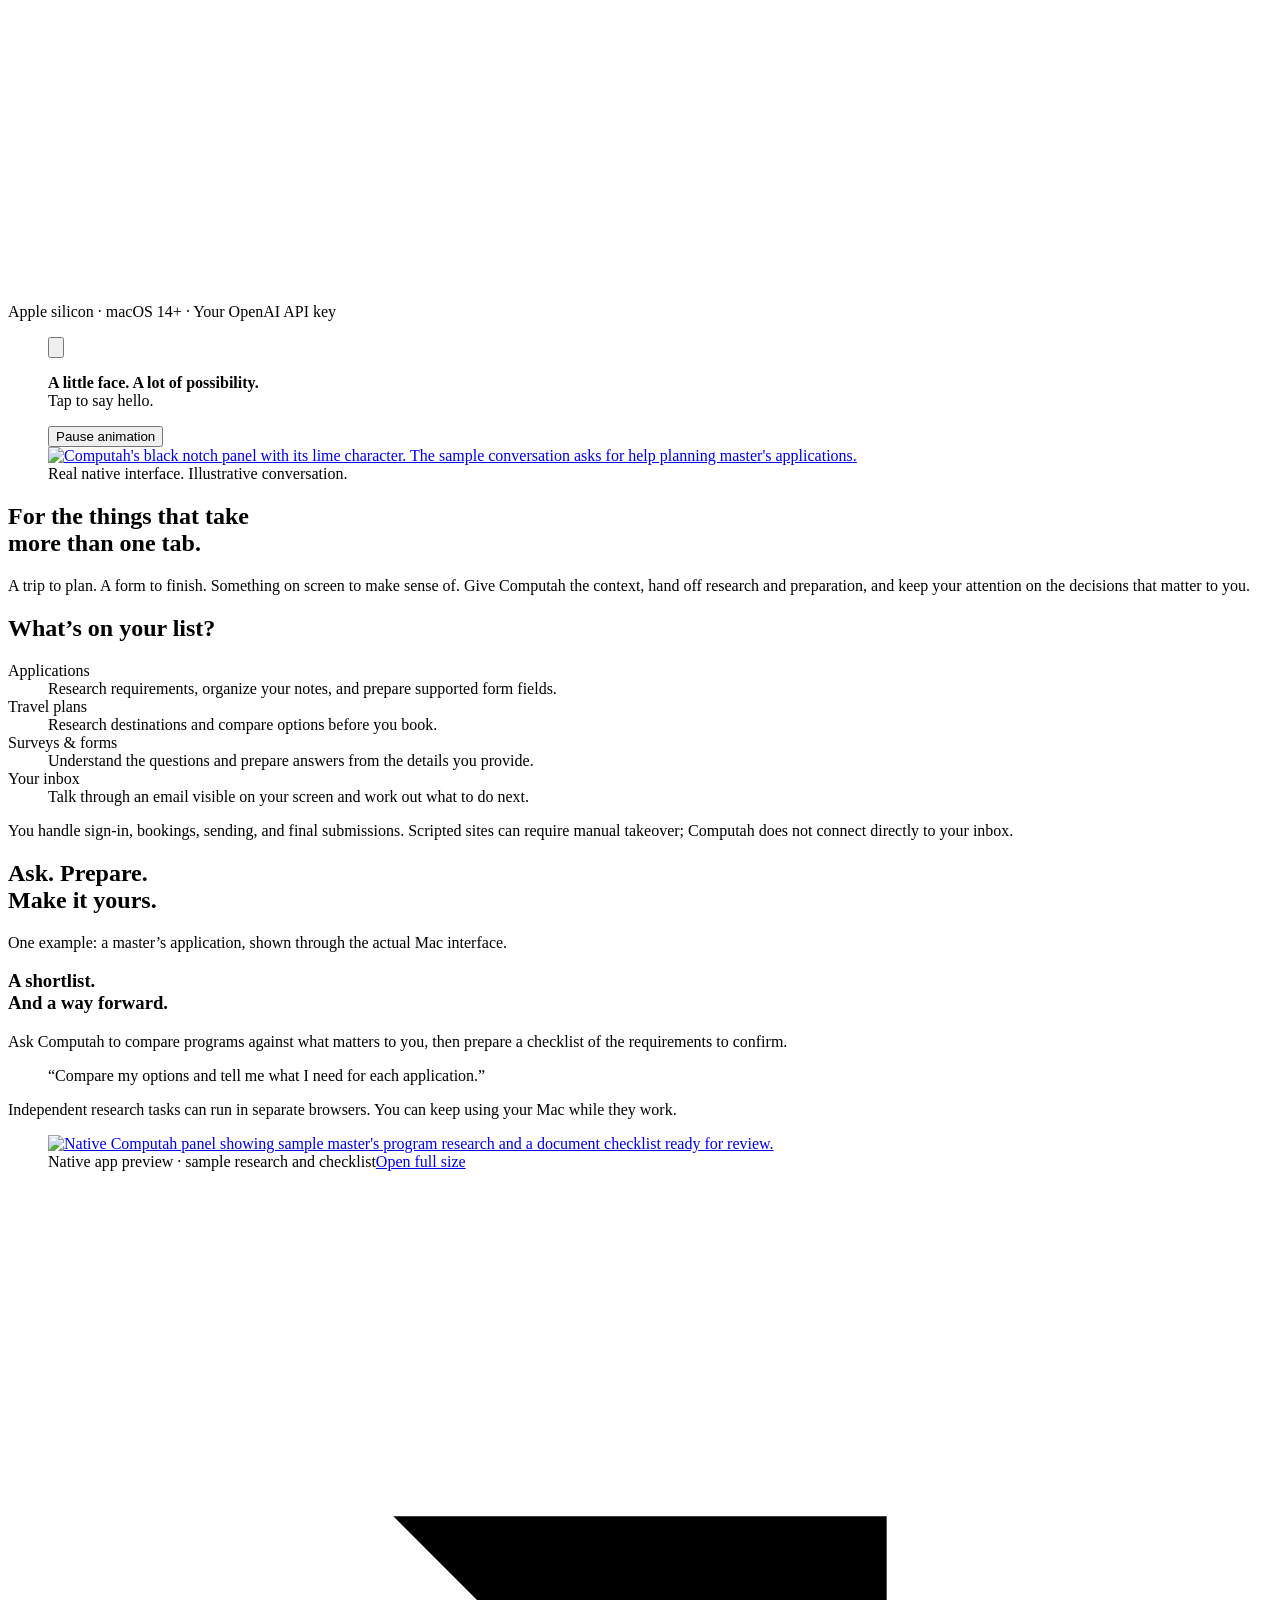
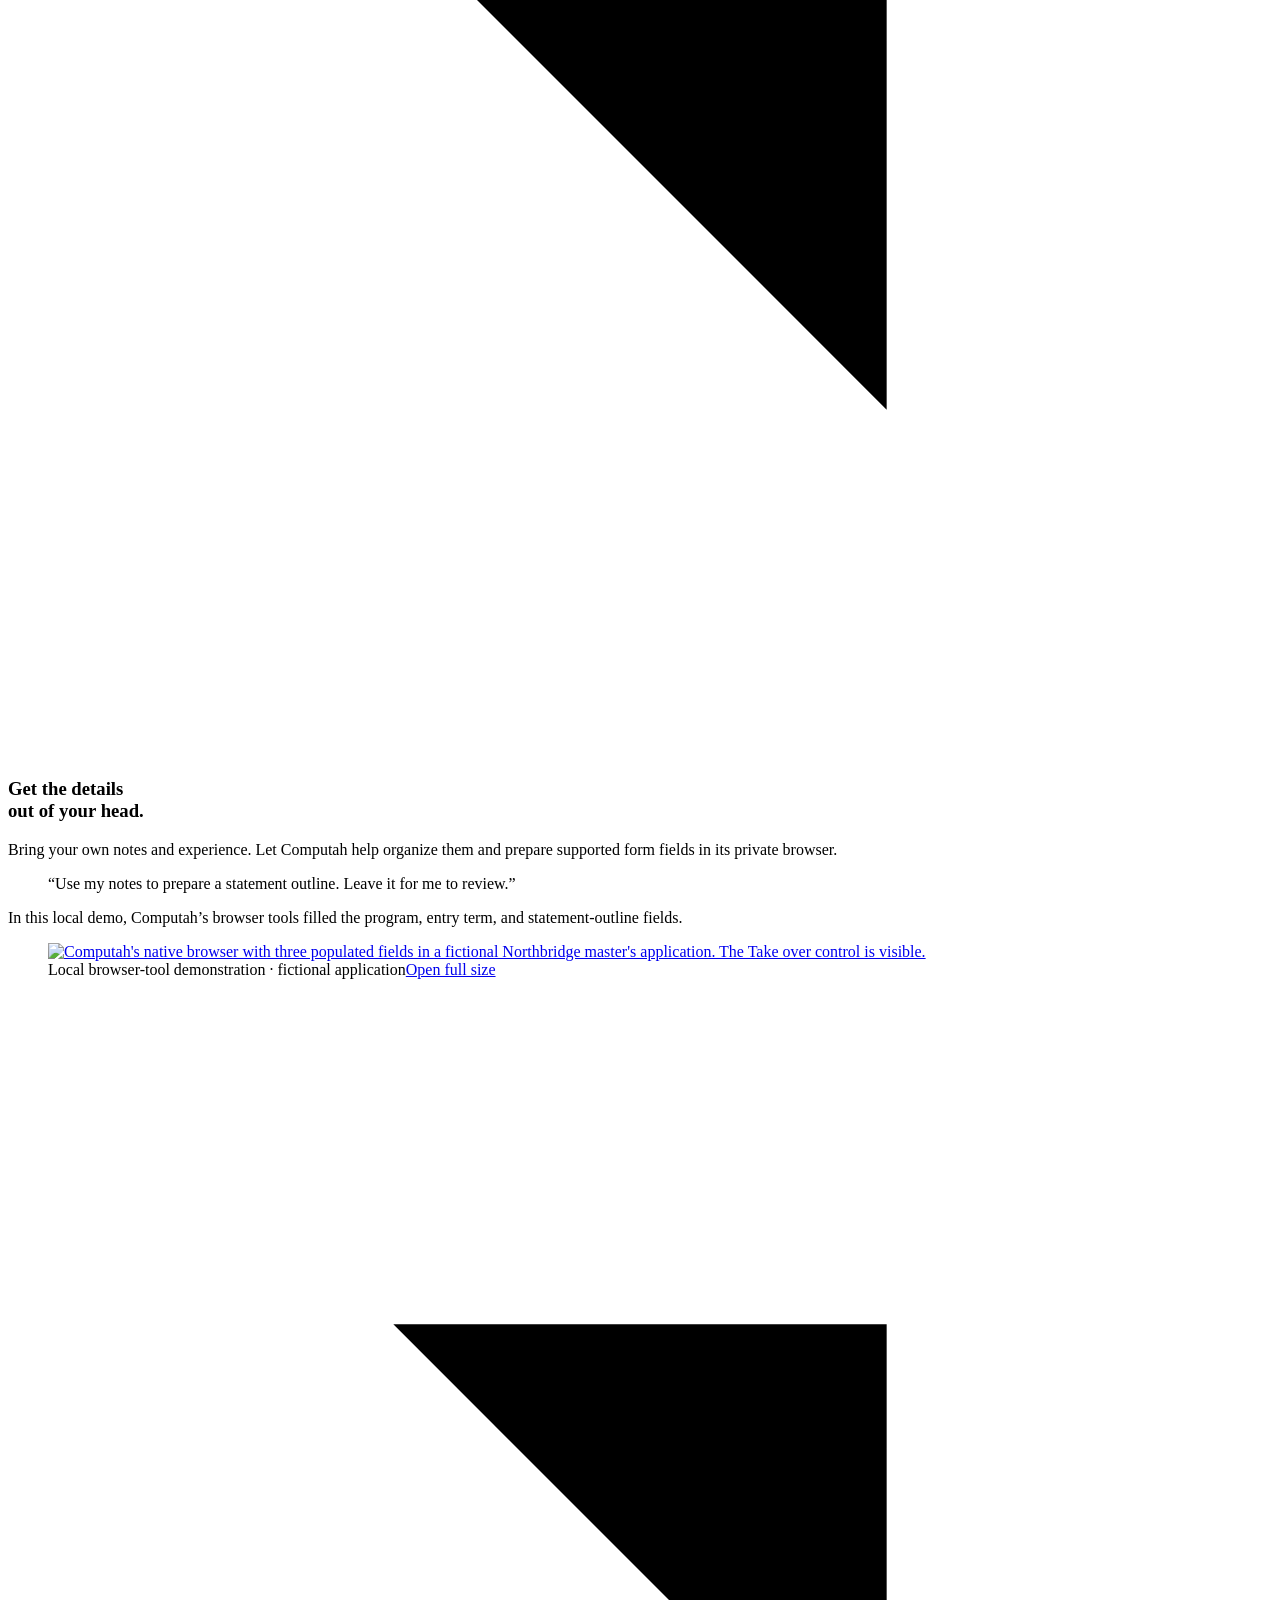
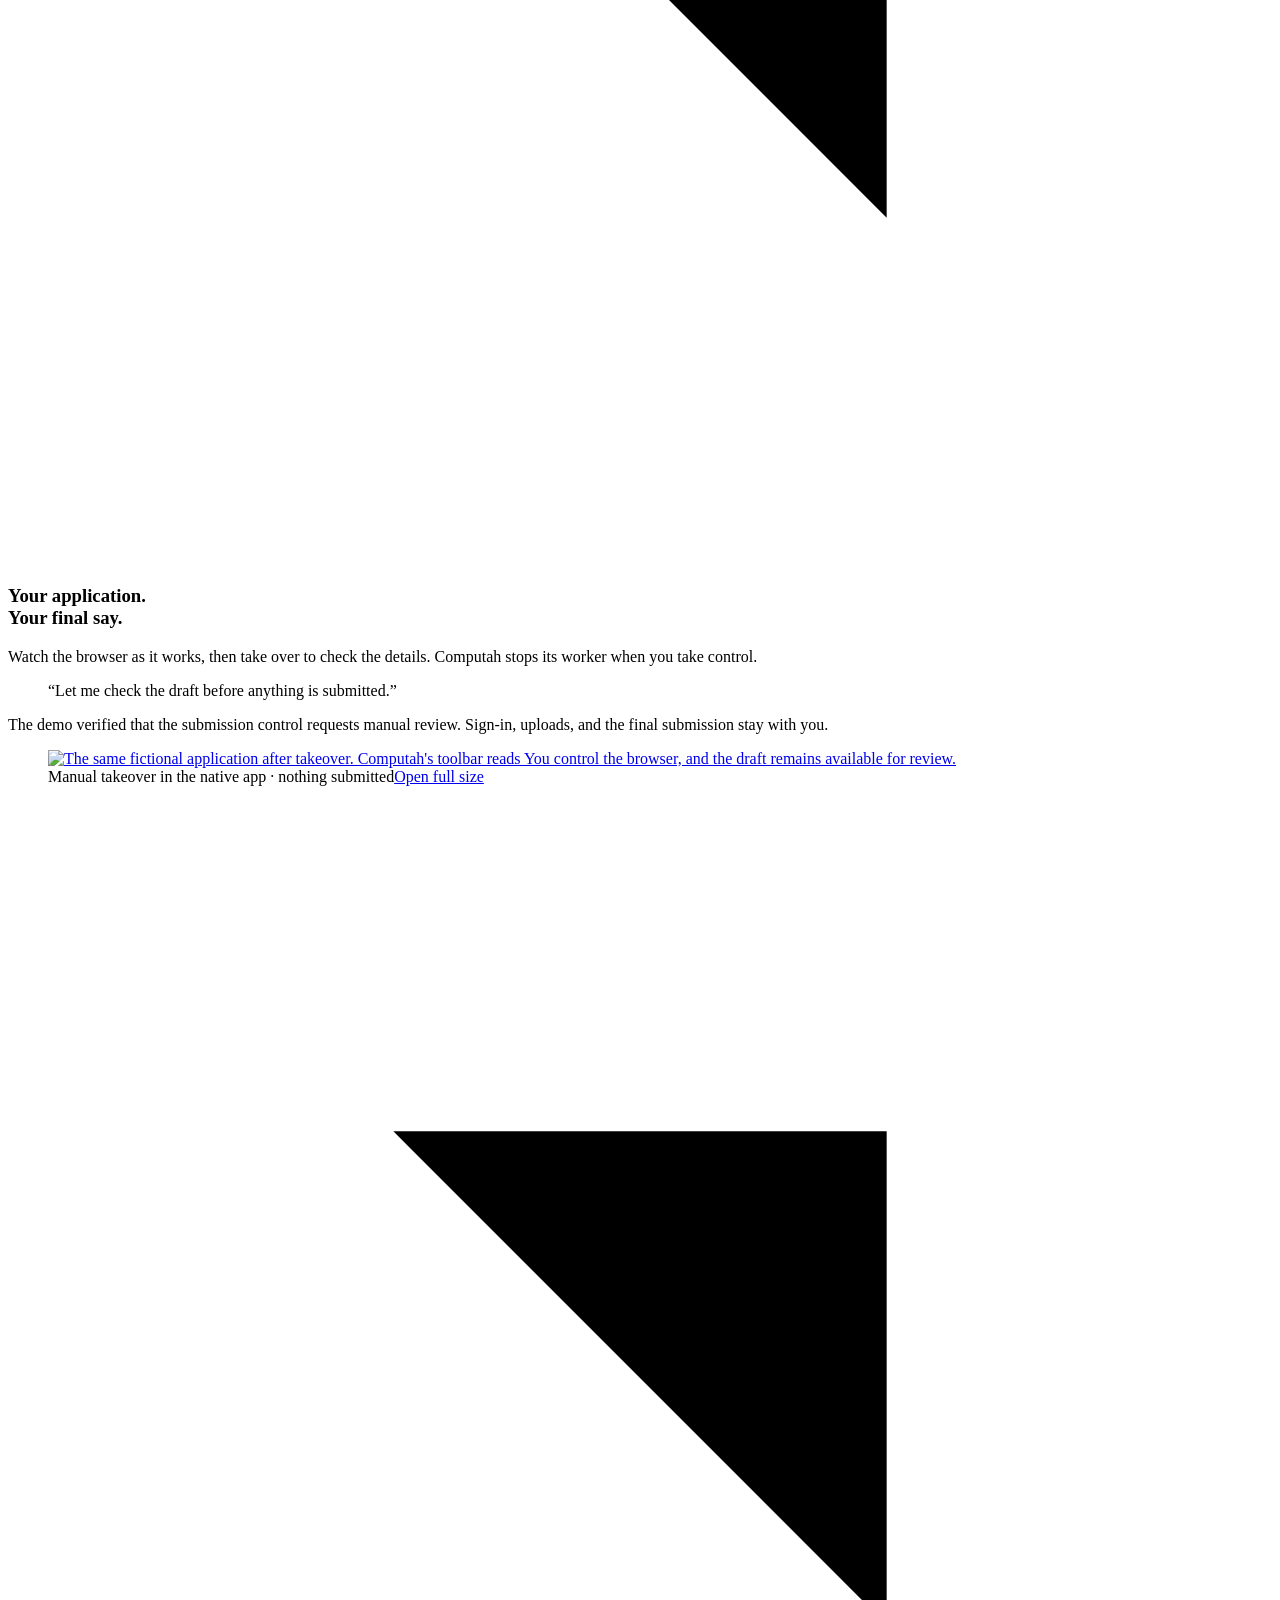
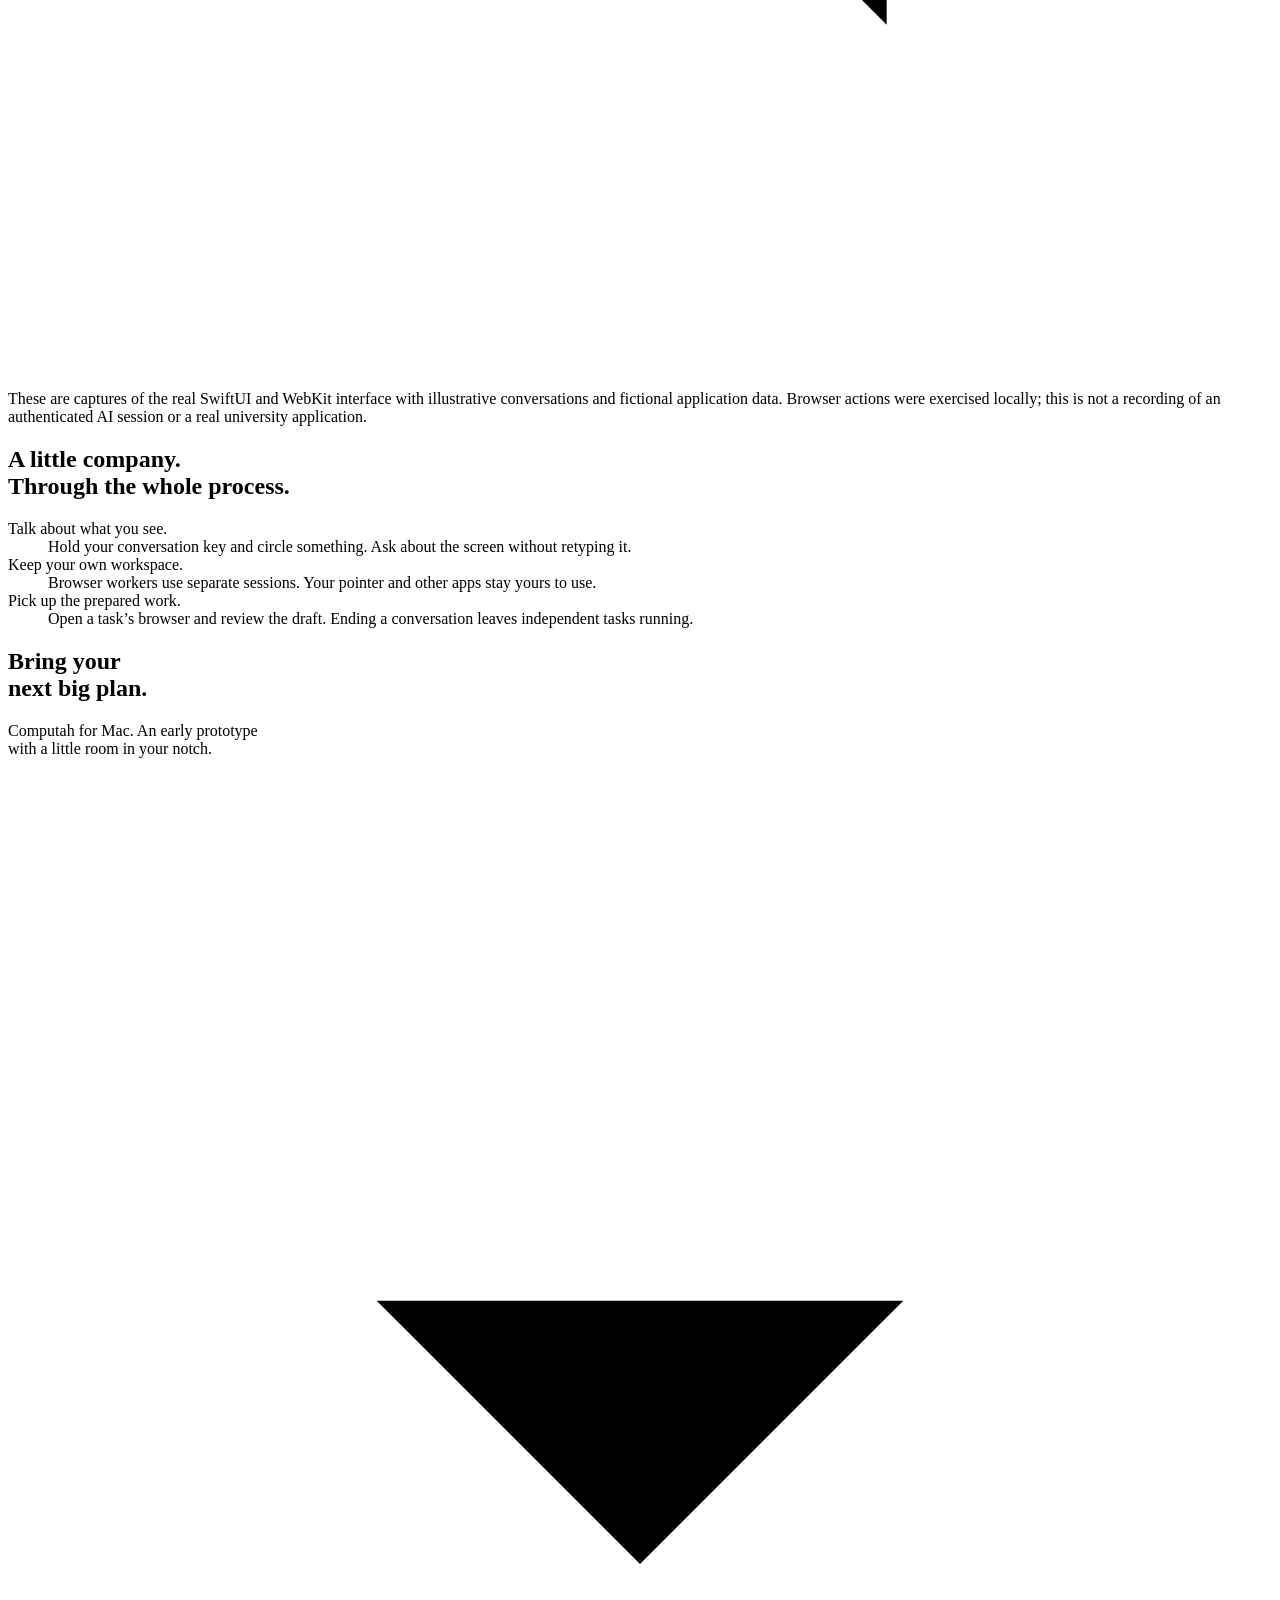
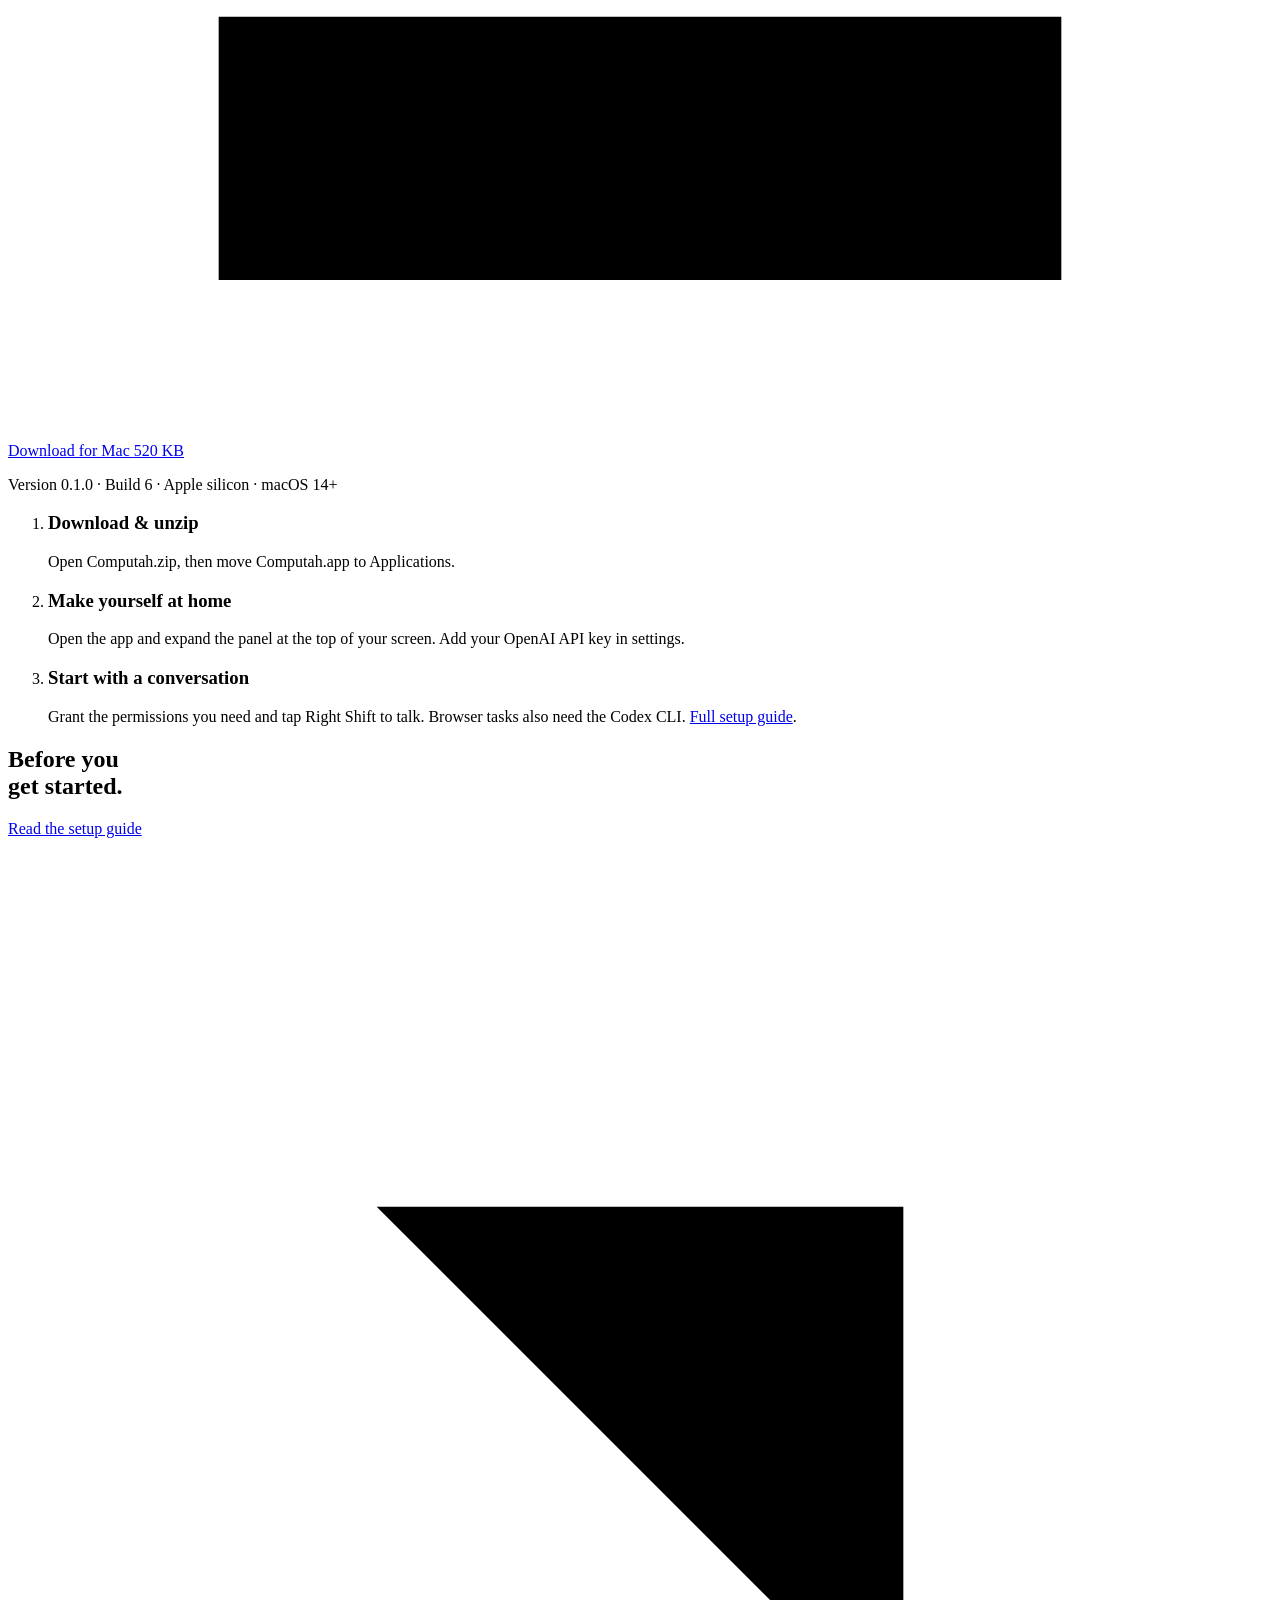
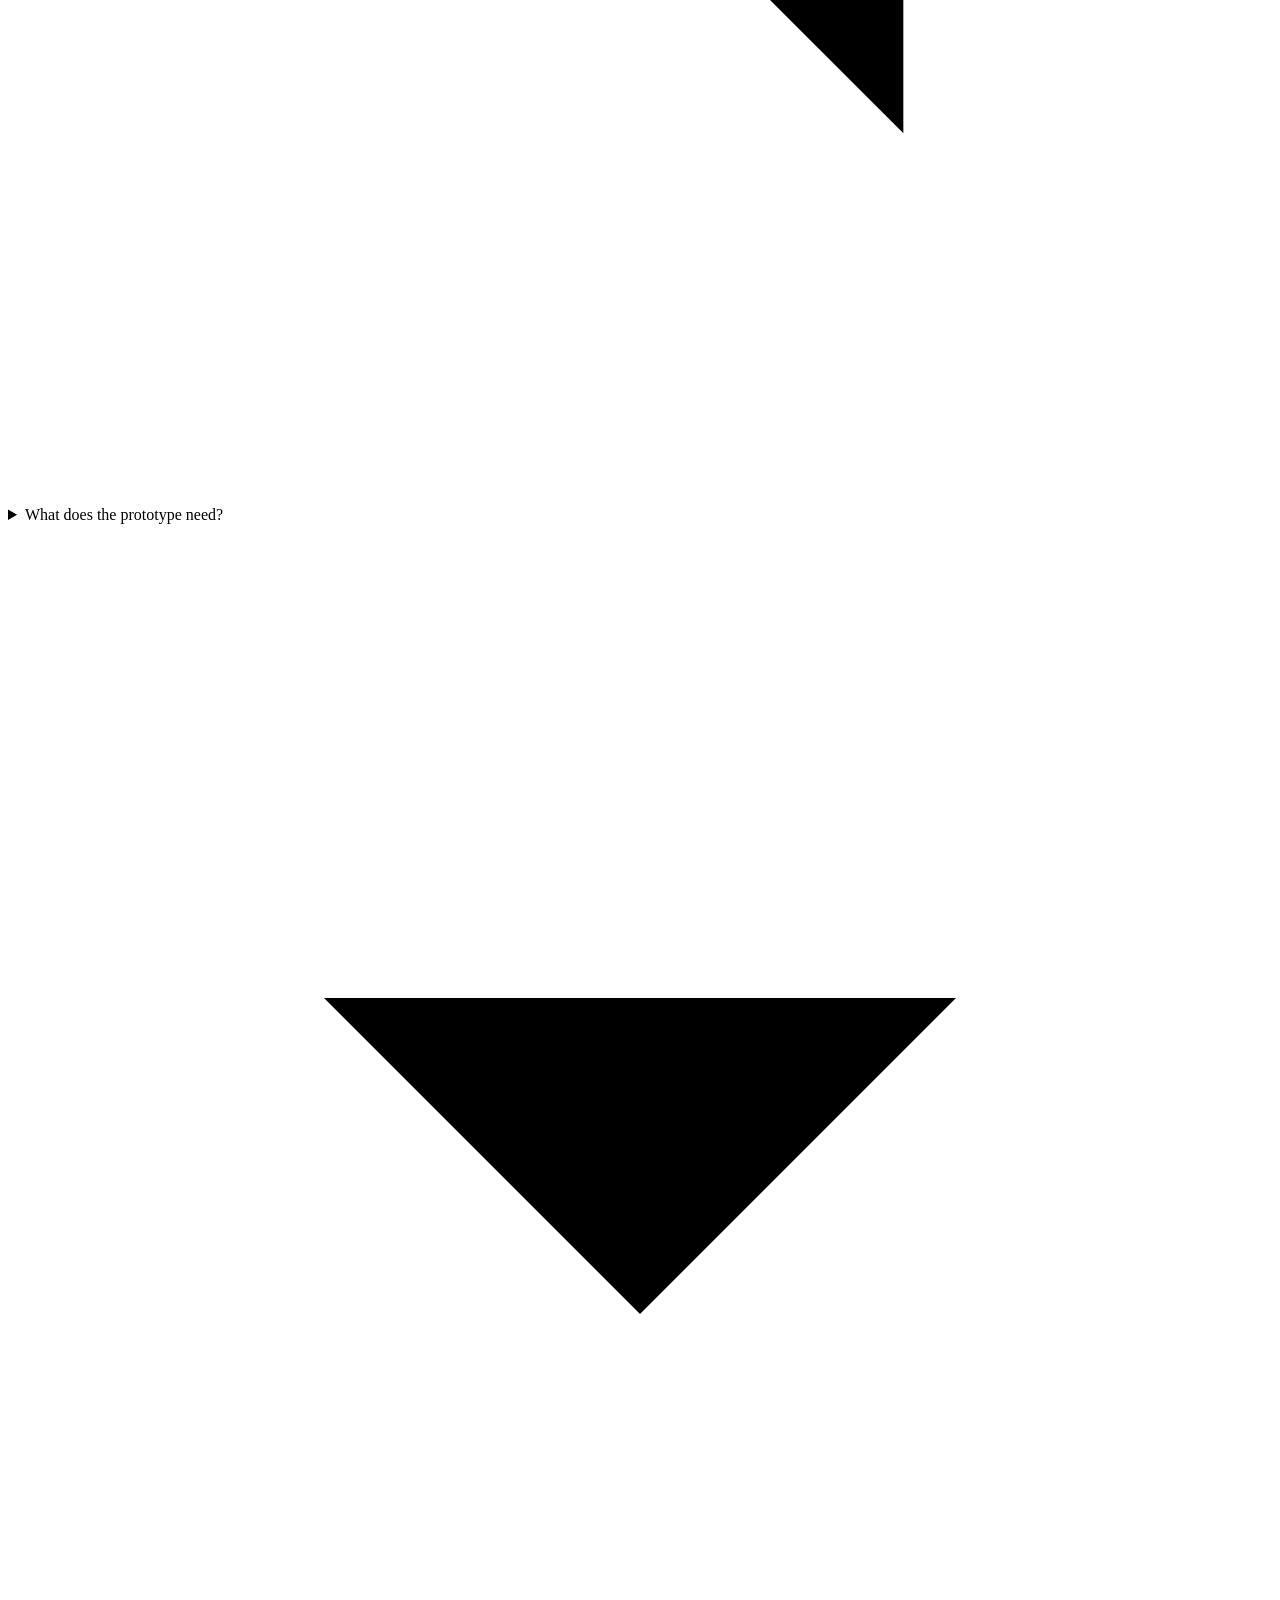
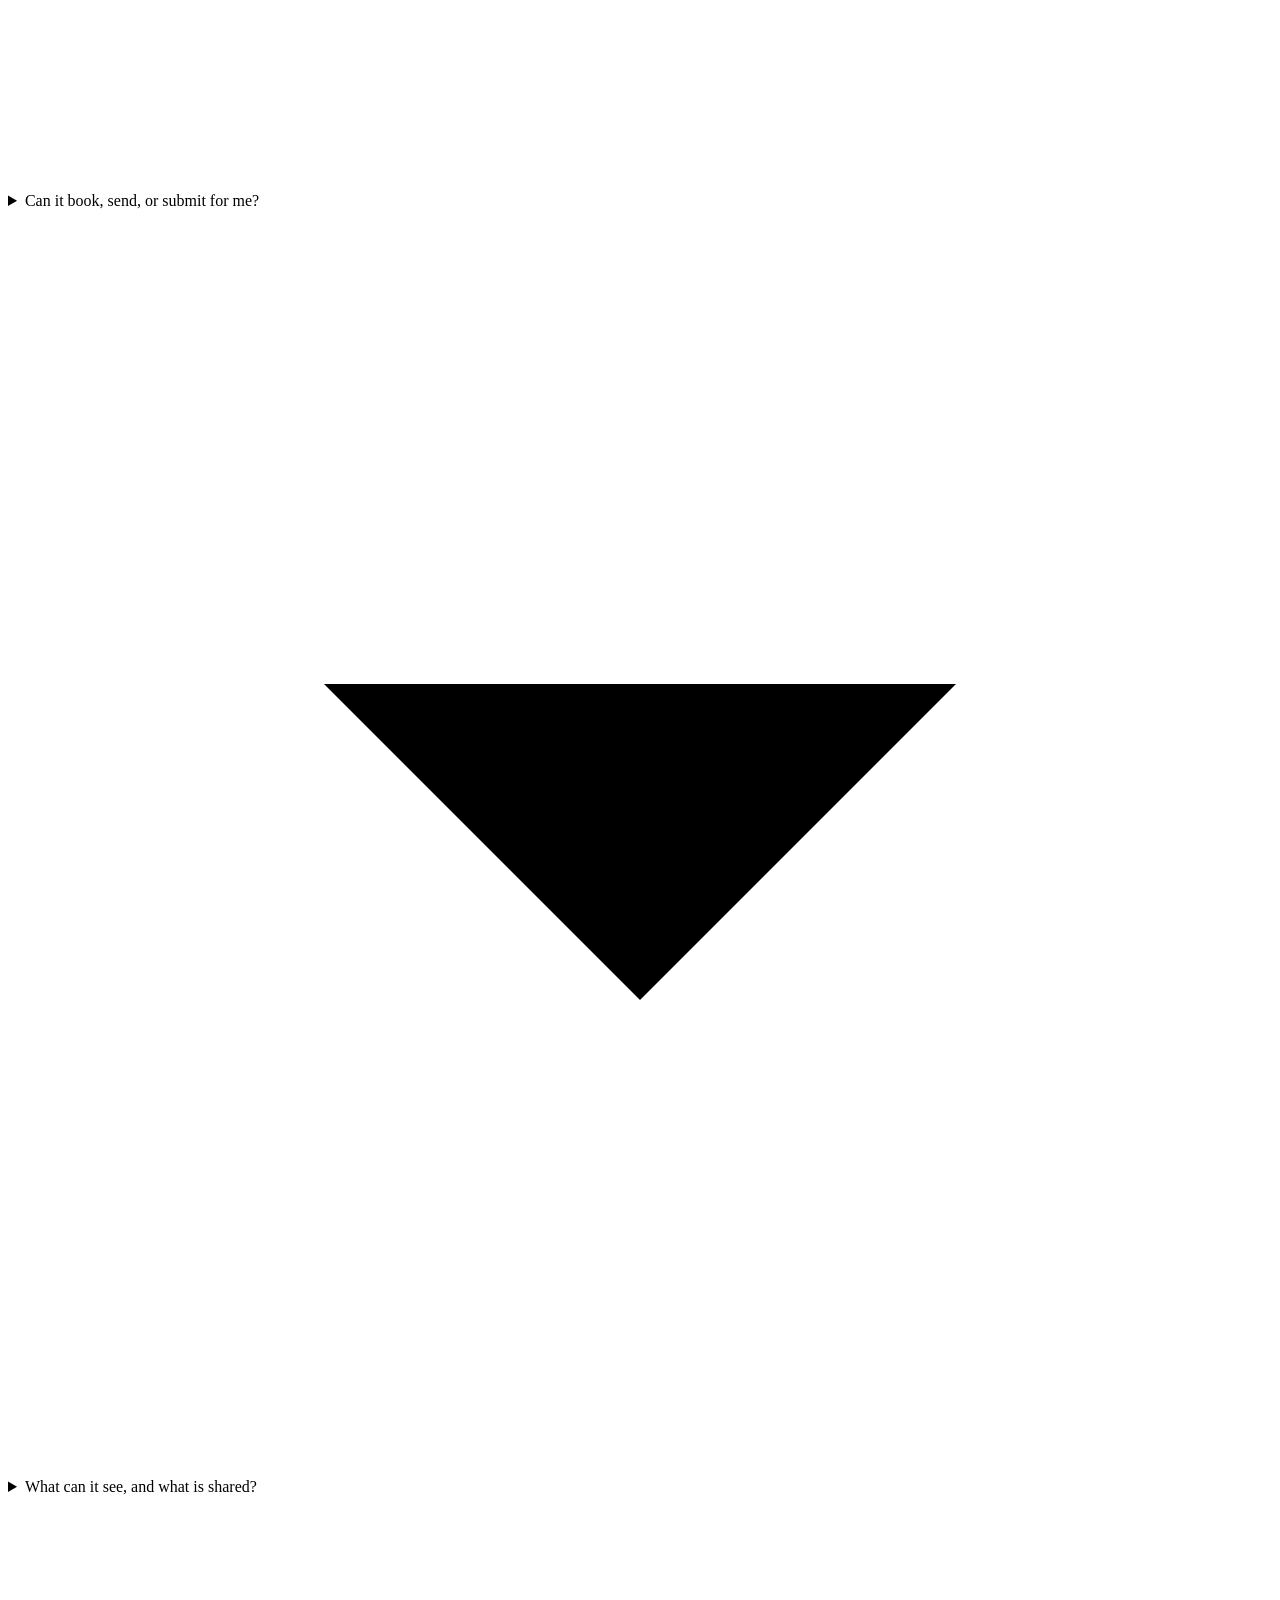
==== commit 33b23099: "Polish Computah demo site, animate lime branding, and document architecture" ====
--- a/website/index.html
+++ b/website/index.html
@@ -3,45 +3,42 @@
 <head>
   <meta charset="utf-8">
   <meta name="viewport" content="width=device-width, initial-scale=1">
-  <meta name="description" content="Big next step. A little Computah. Talk through your master's applications, research programs, and prepare the details with a voice companion for your Mac.">
-  <meta name="theme-color" content="#f5f7fa">
-  <meta property="og:title" content="Computah — for your next big step">
+  <meta name="description" content="Talk about your screen, research your options, and prepare everyday browser tasks with Computah, your voice companion for Mac.">
+  <meta name="theme-color" content="#0b0d0b">
+  <meta property="og:title" content="Computah — just ask">
   <meta property="og:description" content="Research the options. Prepare the details. Keep the final say. Meet your voice companion for complex work on Mac.">
   <meta property="og:type" content="website">
   <meta property="og:url" content="https://computah2.anselmlong.com/">
   <meta property="og:image" content="https://computah2.anselmlong.com/assets/masters-browser.png">
   <meta property="og:image:alt" content="Computah's native browser preparing a fictional master's application in a local demonstration.">
   <link rel="canonical" href="https://computah2.anselmlong.com/">
-  <title>Computah — for your next big step</title>
+  <title>Computah — just ask</title>
   <link rel="icon" href="/assets/icon.svg" type="image/svg+xml">
   <link rel="preload" href="/assets/manrope-600.woff2" as="font" type="font/woff2" crossorigin>
   <link rel="stylesheet" href="/style.css">
   <script src="/site.js" defer></script>
 </head>
 <body>
-  <!--
-  THESIS: Complex personal projects start with a conversation, illustrated through a master's application.
-  OWN-WORLD: Extend the established Manrope, rust, blue, and pale-paper site; the native black-and-lime app supplies the proof.
-  STORY: Ask for help, research options, prepare a draft, take control, download the prototype.
-  FIRST VIEWPORT: Large left-aligned two-line promise and download action; a readable native conversation capture on the right. Visible sample caption.
-  FORM: Existing-world extension, computah-masters-2026; an accessible three-stage screenshot walkthrough is the signature interaction.
-  FINISH: unreviewed and undocumented is unfinished; this build ends with the finish review, the verdict, DESIGN.md, and every shipping raster carrying its provenance
-  -->
   <a class="skip-link" href="#main">Skip to content</a>
   <header class="header shell">
-    <a class="wordmark" href="/" aria-label="Computah home">computah<span>.</span></a>
-    <nav aria-label="Main navigation"><a href="#workflow">See it in action</a><a href="#installation">Get Computah <svg viewBox="0 0 24 24" aria-hidden="true"><path d="M12 4v16m-5-5 5 5 5-5"/></svg></a></nav>
+    <a class="wordmark" href="/" aria-label="Computah home"><svg class="brand-face" viewBox="0 0 76 64" aria-hidden="true"><rect class="face-tile" width="76" height="64" rx="18"/><g transform="translate(0 7)"><g class="face-gaze"><g class="face-eyes"><rect class="face-eye" x="22" y="12" width="10" height="17" rx="5"/><rect class="face-eye" x="48" y="12" width="10" height="17" rx="5"/></g><path class="face-smile" d="M33 34 Q38 39 43 34"/></g></g></svg>computah<span>.</span></a>
+    <nav aria-label="Main navigation"><a href="/docs.html">How it works</a><a href="#installation">Get Computah <svg viewBox="0 0 24 24" aria-hidden="true"><path d="M12 4v16m-5-5 5 5 5-5"/></svg></a></nav>
   </header>
   <main id="main">
     <section class="hero shell" aria-labelledby="title">
       <div class="hero-copy">
-        <h1 id="title">Big next step. <br><span>A little computah.</span></h1>
-        <p class="intro">A master’s application is more than a form.</p>
-        <p class="hero-description">Talk through the plan. Research the programs. Prepare the details. Computah is a voice companion for your Mac that helps with the steps in between.</p>
-        <div class="hero-actions"><a class="download-button" href="/downloads/Computah.zip" download="Computah.zip" aria-describedby="requirements"><svg viewBox="0 0 24 24" aria-hidden="true"><path d="M12 3v12m-5-5 5 5 5-5M4 16v5h16v-5"/></svg>Download for Mac</a><a class="text-link" href="#workflow">Explore the example <svg viewBox="0 0 24 24" aria-hidden="true"><path d="M4 12h16m-5-5 5 5-5 5"/></svg></a></div>
+        <h1 id="title" aria-label="Computah, apply for my master’s. Book me a flight ticket. Fill in a survey. Check my emails.">Computah,<span class="rotating-title" aria-hidden="true"><span class="typed-request">apply for my master’s.</span><span class="title-measure">apply for my master’s.</span><span class="title-measure">book me a flight ticket.</span><span class="title-measure">fill in a survey.</span><span class="title-measure">check my emails.</span></span></h1>
+        <p class="intro">Talk. Point. Delegate. Review.</p>
+        <p class="hero-description">Big plans. Everyday errands. A voice companion in your Mac’s notch that helps you understand what’s on screen, research your options, and prepare the next step while you keep working.</p>
+        <div class="hero-actions"><a class="download-button" href="/downloads/Computah.zip" download="Computah.zip" aria-describedby="requirements"><svg viewBox="0 0 24 24" aria-hidden="true"><path d="M12 3v12m-5-5 5 5 5-5M4 16v5h16v-5"/></svg>Download for Mac</a><a class="text-link" href="https://youtu.be/WGbVYat8Lmg">Watch the demo <svg viewBox="0 0 24 24" aria-hidden="true"><path d="M4 12h16m-5-5 5 5-5 5"/></svg></a></div>
         <p class="requirements" id="requirements">Apple silicon · macOS 14+ · Your OpenAI API key</p>
       </div>
       <figure class="hero-preview">
+        <div class="companion-stage">
+          <button class="hello-companion" type="button" aria-label="Say hello to Computah"><svg class="brand-face" viewBox="0 0 76 64" aria-hidden="true"><rect class="face-tile" width="76" height="64" rx="18"/><g transform="translate(0 7)"><g class="face-gaze"><g class="face-eyes"><rect class="face-eye" x="22" y="12" width="10" height="17" rx="5"/><rect class="face-eye" x="48" y="12" width="10" height="17" rx="5"/></g><path class="face-smile" d="M33 34 Q38 39 43 34"/></g></g></svg></button>
+          <p class="companion-caption" aria-live="polite"><strong>A little face. A lot of possibility.</strong><br>Tap to say hello.</p>
+          <button class="motion-toggle" type="button" aria-pressed="false">Pause animation</button>
+        </div>
         <a href="/assets/masters-conversation.png" target="_blank" rel="noopener" aria-label="Open the native conversation screenshot at full size"><img src="/assets/masters-conversation.png" width="900" height="740" alt="Computah's black notch panel with its lime character. The sample conversation asks for help planning master's applications." fetchpriority="high"></a>
         <figcaption>Real native interface. Illustrative conversation.</figcaption>
       </figure>
@@ -49,11 +46,22 @@
 
     <section class="premise shell" aria-labelledby="premise-title">
       <h2 id="premise-title">For the things that take <br>more than one tab.</h2>
-      <p>A shortlist here. An entry requirement there. A statement still to write. Give Computah the context, hand off browser work, and keep your attention on the decisions that matter to you.</p>
+      <p>A trip to plan. A form to finish. Something on screen to make sense of. Give Computah the context, hand off research and preparation, and keep your attention on the decisions that matter to you.</p>
+    </section>
+
+    <section class="use-cases shell" aria-labelledby="use-cases-title">
+      <h2 id="use-cases-title">What’s on your list?</h2>
+      <dl class="use-case-list">
+        <div><dt>Applications</dt><dd>Research requirements, organize your notes, and prepare supported form fields.</dd></div>
+        <div><dt>Travel plans</dt><dd>Research destinations and compare options before you book.</dd></div>
+        <div><dt>Surveys &amp; forms</dt><dd>Understand the questions and prepare answers from the details you provide.</dd></div>
+        <div><dt>Your inbox</dt><dd>Talk through an email visible on your screen and work out what to do next.</dd></div>
+      </dl>
+      <p class="use-case-note">You handle sign-in, bookings, sending, and final submissions. Scripted sites can require manual takeover; Computah does not connect directly to your inbox.</p>
     </section>
 
     <section class="workflow shell" id="workflow" aria-labelledby="workflow-title">
-      <div class="workflow-heading"><h2 id="workflow-title">From “maybe a master’s” <br>to the next step.</h2><p>Follow a sample application through the actual Mac interface.</p></div>
+      <div class="workflow-heading"><h2 id="workflow-title">Ask. Prepare. <br>Make it yours.</h2><p>One example: a master’s application, shown through the actual Mac interface.</p></div>
       <div class="workflow-tabs" aria-label="Application workflow" hidden>
         <button type="button" id="tab-research" data-panel="research"><span>1</span> Research</button>
         <button type="button" id="tab-prepare" data-panel="prepare"><span>2</span> Prepare</button>
@@ -76,24 +84,24 @@
 
     <section class="companion shell" aria-labelledby="companion-title">
       <h2 id="companion-title">A little company. <br>Through the whole process.</h2>
-      <dl><div><dt>Talk about what you see.</dt><dd>Hold your conversation key and circle a requirement. Ask about the screen without retyping it.</dd></div><div><dt>Keep your own workspace.</dt><dd>Browser workers use separate sessions. Your pointer and other apps stay yours to use.</dd></div><div><dt>Pick up the prepared work.</dt><dd>Open a task’s browser and review the draft. Ending a conversation leaves independent tasks running.</dd></div></dl>
+      <dl><div><dt>Talk about what you see.</dt><dd>Hold your conversation key and circle something. Ask about the screen without retyping it.</dd></div><div><dt>Keep your own workspace.</dt><dd>Browser workers use separate sessions. Your pointer and other apps stay yours to use.</dd></div><div><dt>Pick up the prepared work.</dt><dd>Open a task’s browser and review the draft. Ending a conversation leaves independent tasks running.</dd></div></dl>
     </section>
 
     <section class="get-started" id="installation" aria-labelledby="install-title"><div class="shell download-section">
       <div class="download-copy"><h2 id="install-title">Bring your <br>next big plan.</h2><p>Computah for Mac. An early prototype <br>with a little room in your notch.</p><a class="download-button" href="/downloads/Computah.zip" download="Computah.zip"><svg viewBox="0 0 24 24" aria-hidden="true"><path d="M12 3v12m-5-5 5 5 5-5M4 16v5h16v-5"/></svg>Download for Mac <span class="button-size">520 KB</span></a><p class="release">Version 0.1.0 · Build 6 · Apple silicon · macOS 14+</p></div>
-      <ol class="install-steps"><li><h3>Download &amp; unzip</h3><p>Open Computah.zip, then move Computah.app to Applications.</p></li><li><h3>Make yourself at home</h3><p>Open the app and expand the panel at the top of your screen. Add your OpenAI API key in settings.</p></li><li><h3>Start with a conversation</h3><p>Grant the permissions you need and tap Right Shift to talk. Browser tasks also need the Codex CLI.</p></li></ol>
+      <ol class="install-steps"><li><h3>Download &amp; unzip</h3><p>Open Computah.zip, then move Computah.app to Applications.</p></li><li><h3>Make yourself at home</h3><p>Open the app and expand the panel at the top of your screen. Add your OpenAI API key in settings.</p></li><li><h3>Start with a conversation</h3><p>Grant the permissions you need and tap Right Shift to talk. Browser tasks also need the Codex CLI. <a href="/docs.html#setup">Full setup guide</a>.</p></li></ol>
     </div></section>
 
     <section class="setup shell" aria-labelledby="setup-title">
-      <div class="section-intro"><h2 id="setup-title">Before you <br>get started.</h2><a class="text-link" href="https://github.com/anselmlong/computah2#build-and-open">Read the setup guide <svg viewBox="0 0 24 24" aria-hidden="true"><path d="M7 7h10v10M7 17 17 7"/></svg></a></div>
+      <div class="section-intro"><h2 id="setup-title">Before you <br>get started.</h2><a class="text-link" href="/docs.html#setup">Read the setup guide <svg viewBox="0 0 24 24" aria-hidden="true"><path d="M7 7h10v10M7 17 17 7"/></svg></a></div>
       <div class="questions">
         <details><summary>What does the prototype need?<svg viewBox="0 0 24 24" aria-hidden="true"><path d="m6 9 6 6 6-6"/></svg></summary><div class="answer"><p>An Apple silicon Mac running macOS 14 or later, internet access, and your own OpenAI API key with access to the configured models. API usage is billed to your OpenAI account. Browser work also needs a compatible Codex CLI installation.</p></div></details>
-        <details><summary>Can it complete an entire application for me?<svg viewBox="0 0 24 24" aria-hidden="true"><path d="m6 9 6 6 6-6"/></svg></summary><div class="answer"><p>It can help with research and preparation. You provide your actual qualifications and experiences, check the official requirements, and handle sign-in, uploads, and submission yourself. Website JavaScript is disabled during preparation, so modern application portals may require you to take over before useful preparation is possible.</p></div></details>
+        <details><summary>Can it book, send, or submit for me?<svg viewBox="0 0 24 24" aria-hidden="true"><path d="m6 9 6 6 6-6"/></svg></summary><div class="answer"><p>It helps with research and preparation. You provide the details and handle sign-in, payments, bookings, sending, and final submissions. Website JavaScript is disabled during preparation, so some sites need manual takeover. There is no direct email integration; you can ask about an email visible on your screen.</p></div></details>
         <details><summary>What can it see, and what is shared?<svg viewBox="0 0 24 24" aria-hidden="true"><path d="m6 9 6 6 6-6"/></svg></summary><div class="answer"><p>Microphone access enables conversation. Screen Recording allows display interpretation, and Input Monitoring enables the conversation shortcut. During conversation, available screenshots may be sent to OpenAI for routing and interpretation. A selected region can be sent alongside the full display; circling does not restrict sharing to the crop.</p><p>Your API key is stored in macOS Keychain. Task browsers use separate nonpersistent sessions instead of your usual browser profile.</p></div></details>
-        <details><summary>Are the screenshots from a real application?<svg viewBox="0 0 24 24" aria-hidden="true"><path d="m6 9 6 6 6-6"/></svg></summary><div class="answer"><p>They are captured from Computah’s native interface using a reproducible local demo. The transcripts, institutions, and application details are illustrative. The demo exercises real browser tools and manual takeover, but does not run an authenticated model conversation or submit anything. Captures reflect the current development interface; the available ZIP remains version 0.1.0, build 6.</p></div></details>
+        <details><summary>Are the screenshots from a real application?<svg viewBox="0 0 24 24" aria-hidden="true"><path d="m6 9 6 6 6-6"/></svg></summary><div class="answer"><p>They are captured from Computah’s native interface using a reproducible local demo. The transcripts, institutions, and application details are illustrative. The demo exercises real browser tools and manual takeover, but does not run an authenticated model conversation or submit anything. Captures illustrate the development interface; the download version is shown above.</p></div></details>
       </div>
     </section>
   </main>
-  <footer class="shell"><a class="wordmark" href="/" aria-label="Computah home">computah<span>.</span></a><p>A little closer to your next chapter.</p><a class="footer-link" href="https://github.com/anselmlong/computah2">Source &amp; documentation <svg viewBox="0 0 24 24" aria-hidden="true"><path d="M7 7h10v10M7 17 17 7"/></svg></a></footer>
+  <footer class="shell"><a class="wordmark" href="/" aria-label="Computah home"><svg class="brand-face" viewBox="0 0 76 64" aria-hidden="true"><rect class="face-tile" width="76" height="64" rx="18"/><g transform="translate(0 7)"><g class="face-gaze"><g class="face-eyes"><rect class="face-eye" x="22" y="12" width="10" height="17" rx="5"/><rect class="face-eye" x="48" y="12" width="10" height="17" rx="5"/></g><path class="face-smile" d="M33 34 Q38 39 43 34"/></g></g></svg>computah<span>.</span></a><p>A little closer to your next chapter.</p><a class="footer-link" href="/docs.html">Setup &amp; architecture <svg viewBox="0 0 24 24" aria-hidden="true"><path d="M7 7h10v10M7 17 17 7"/></svg></a></footer>
 </body>
 </html>
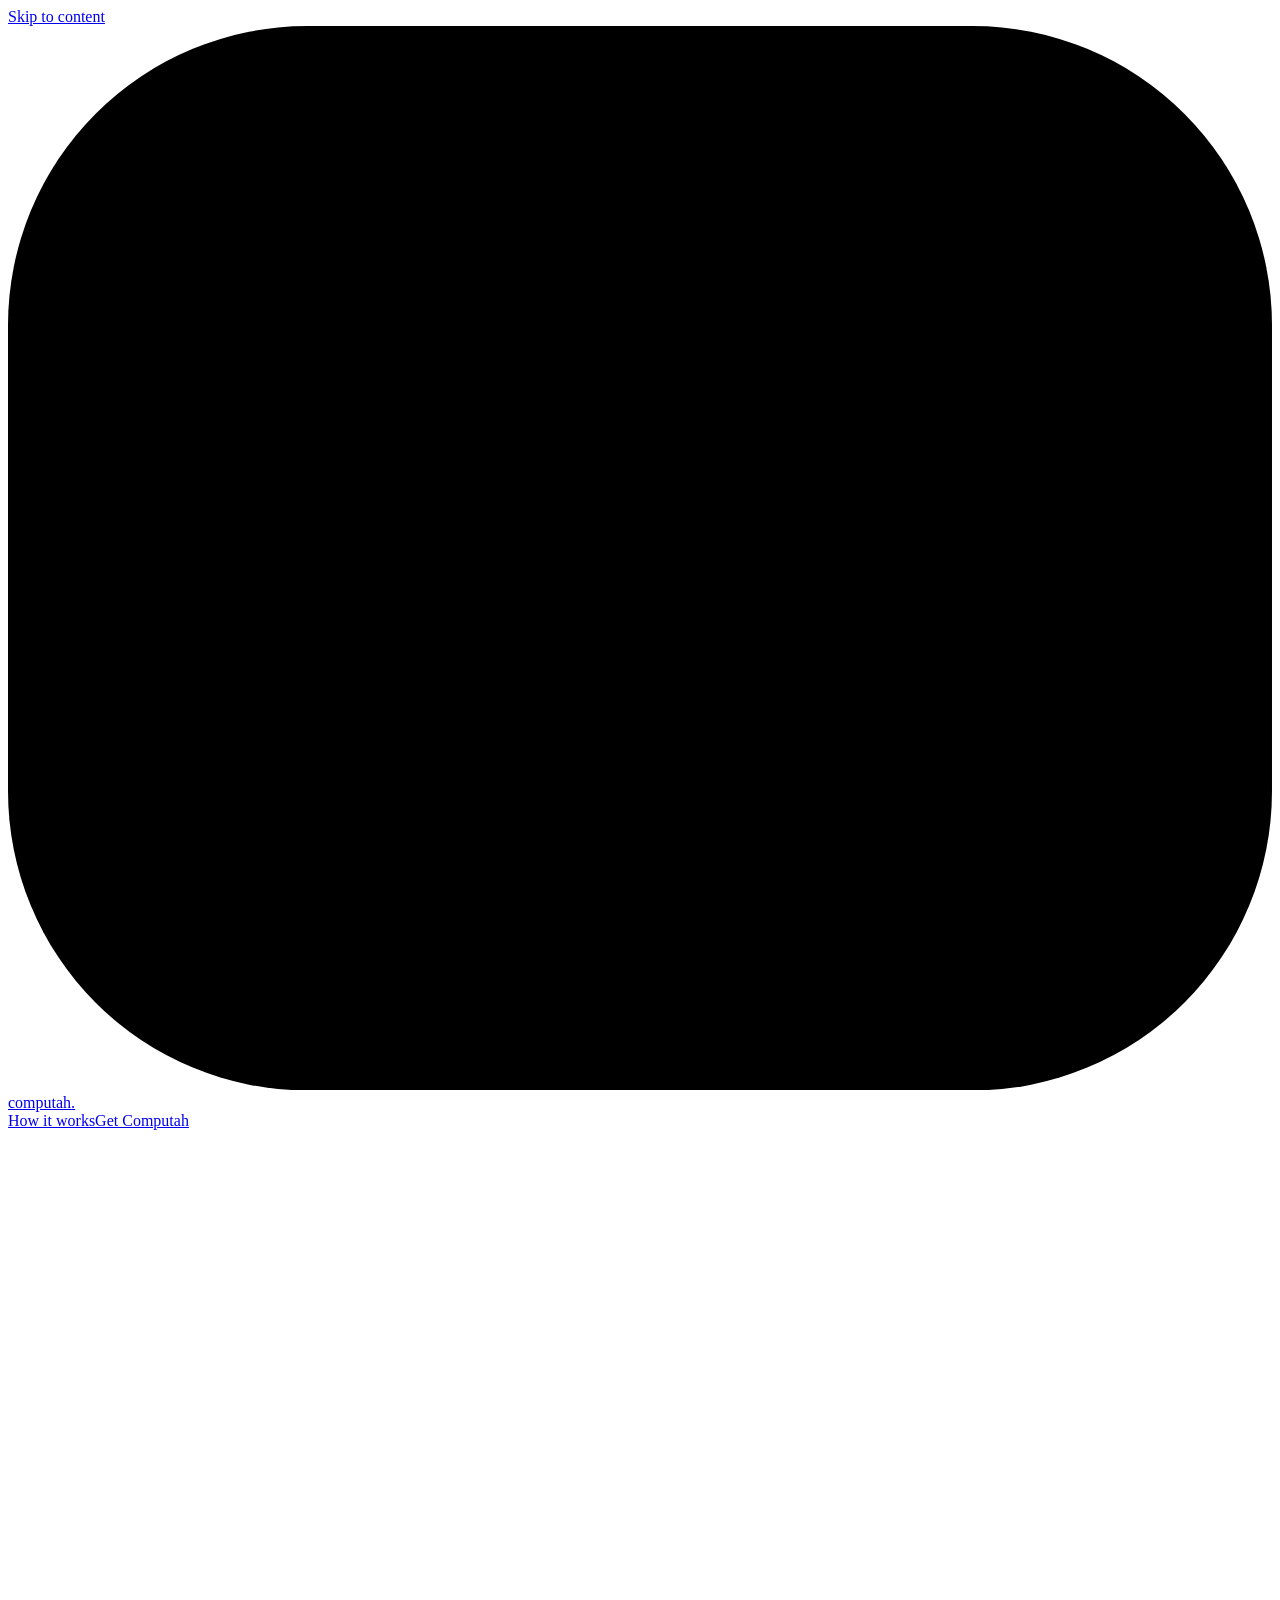
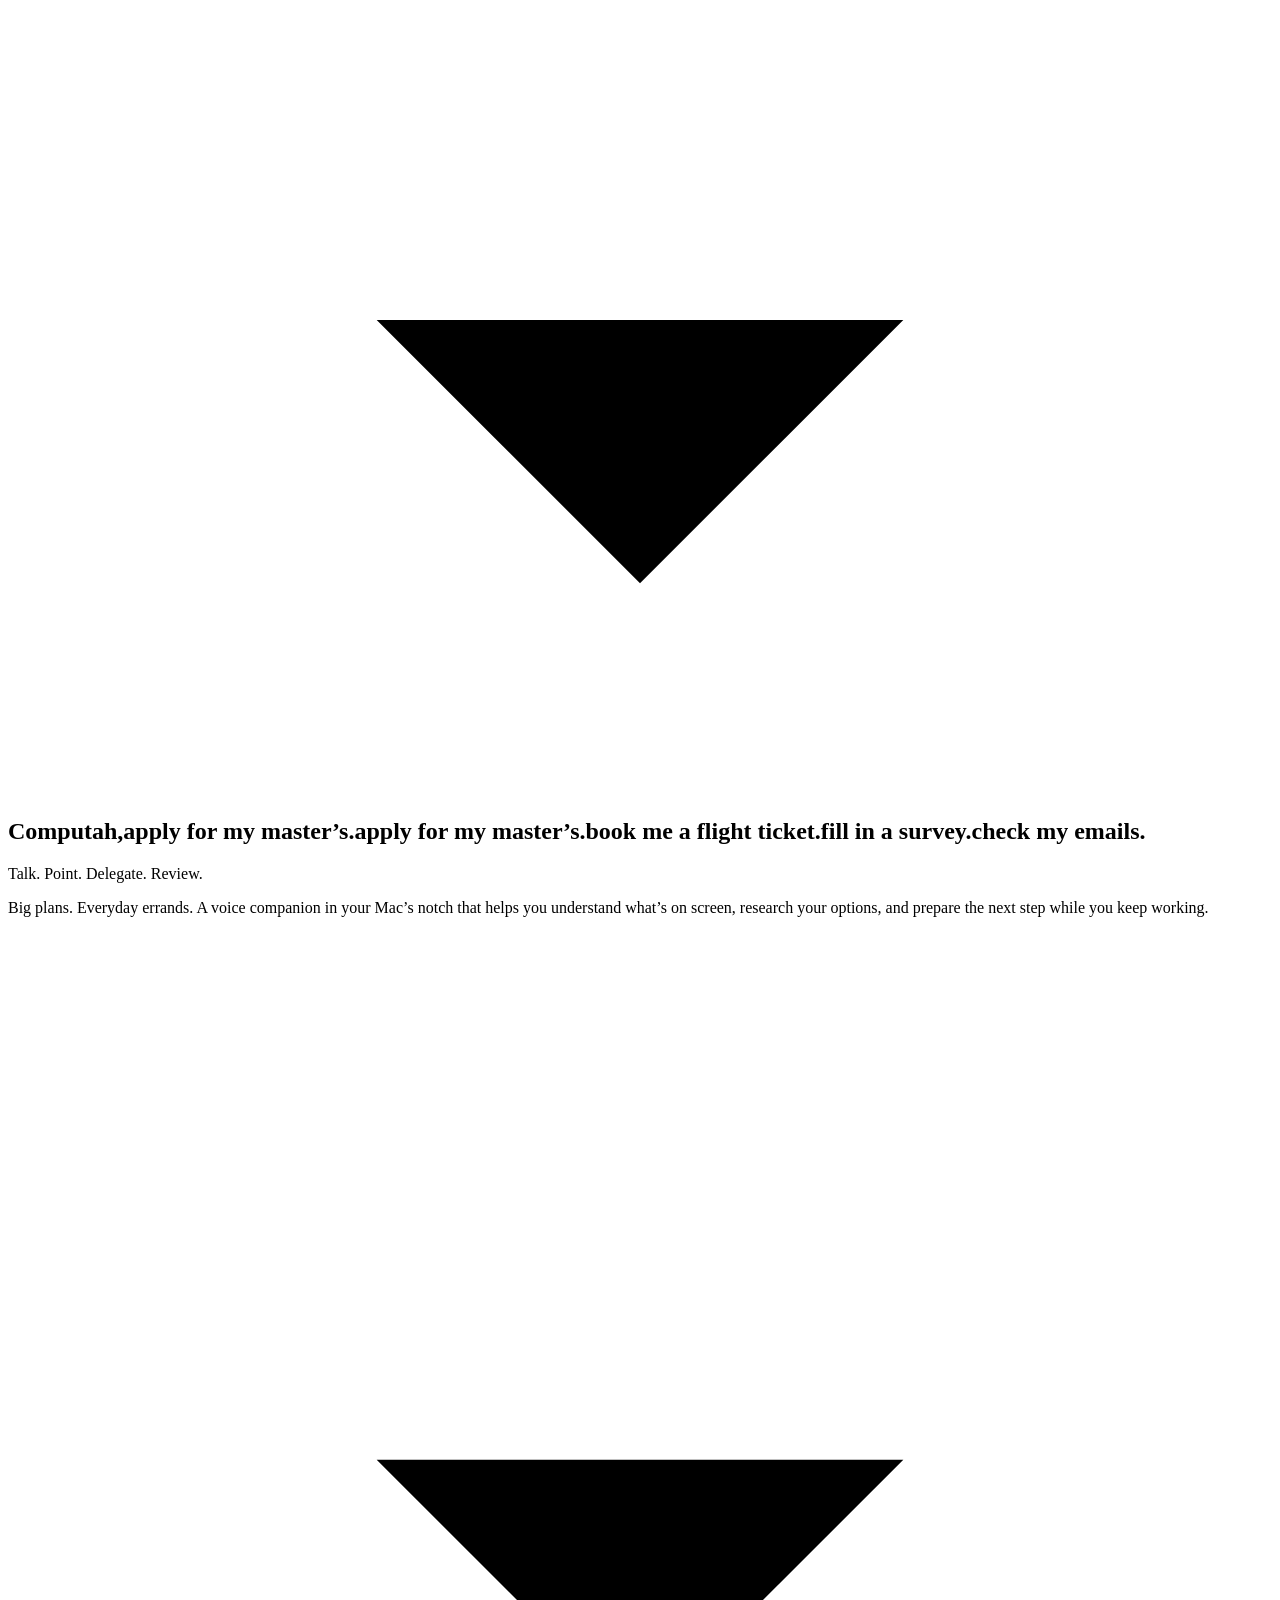
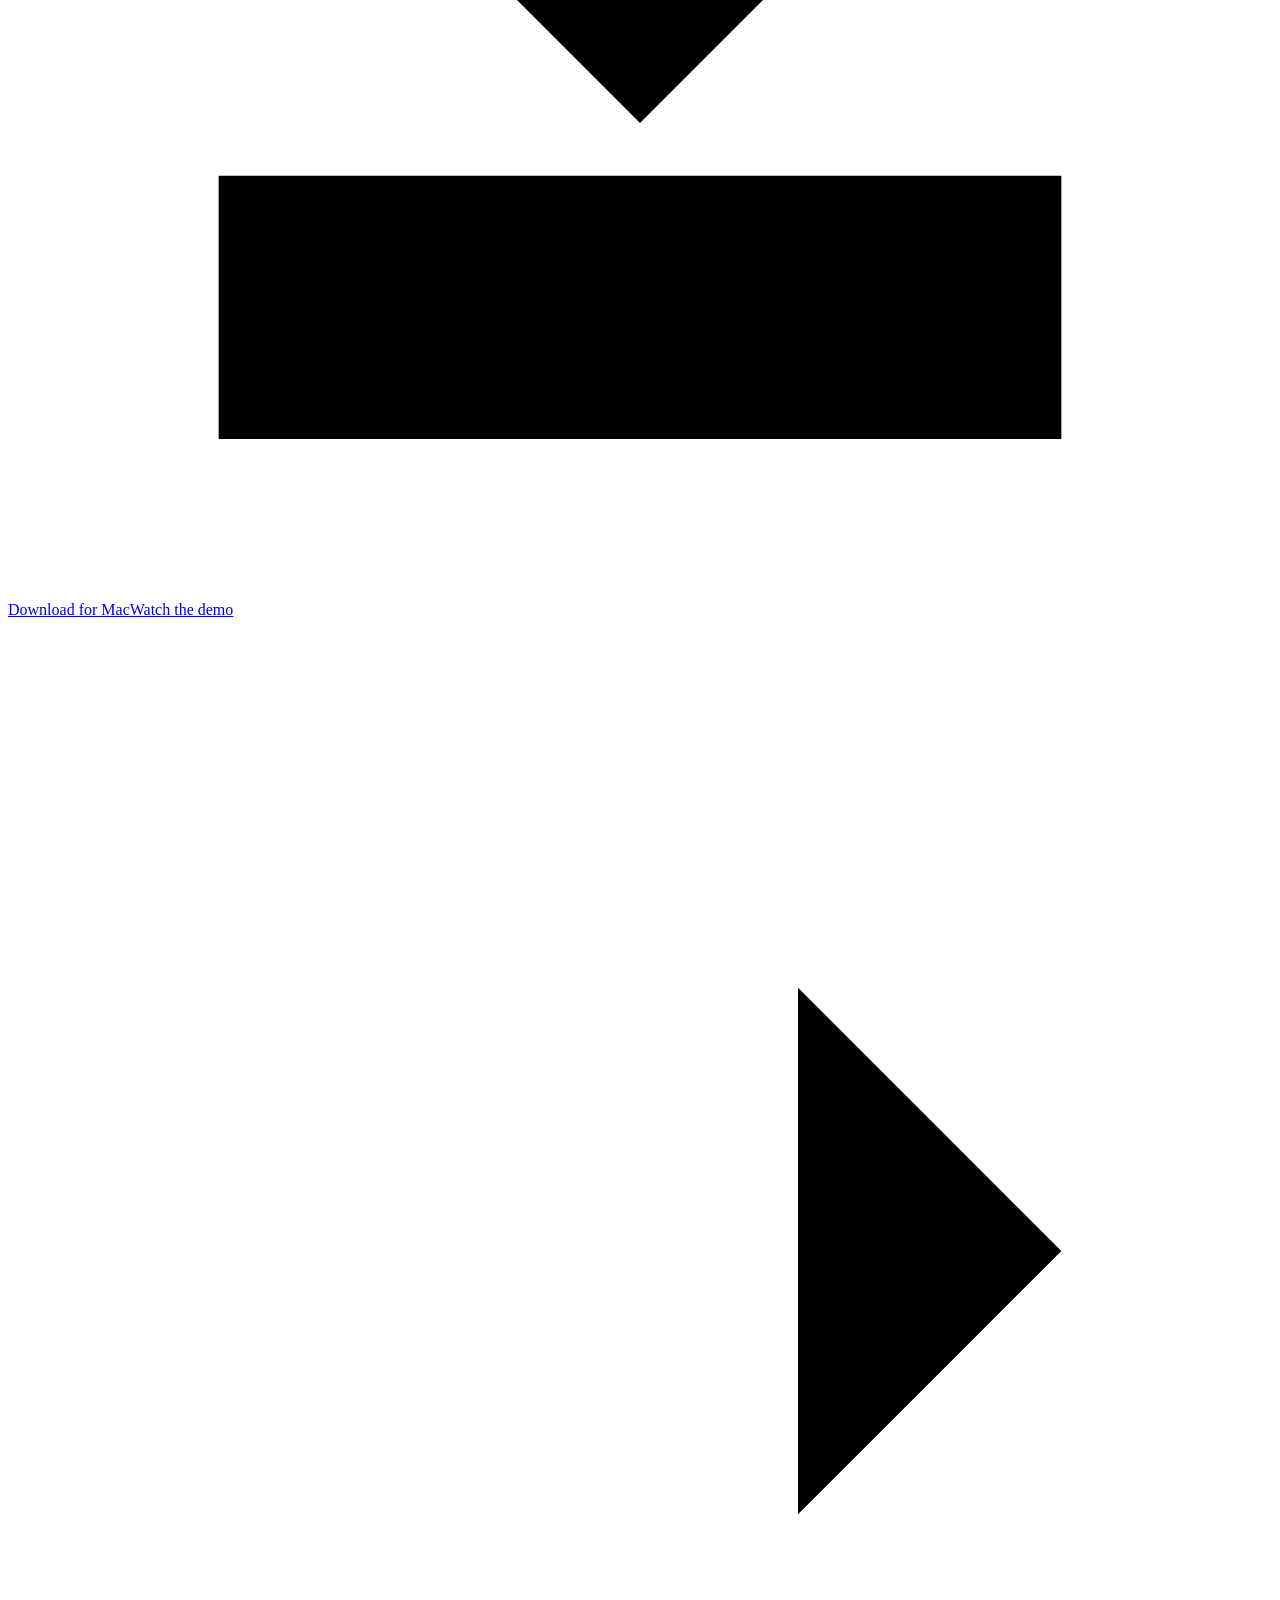
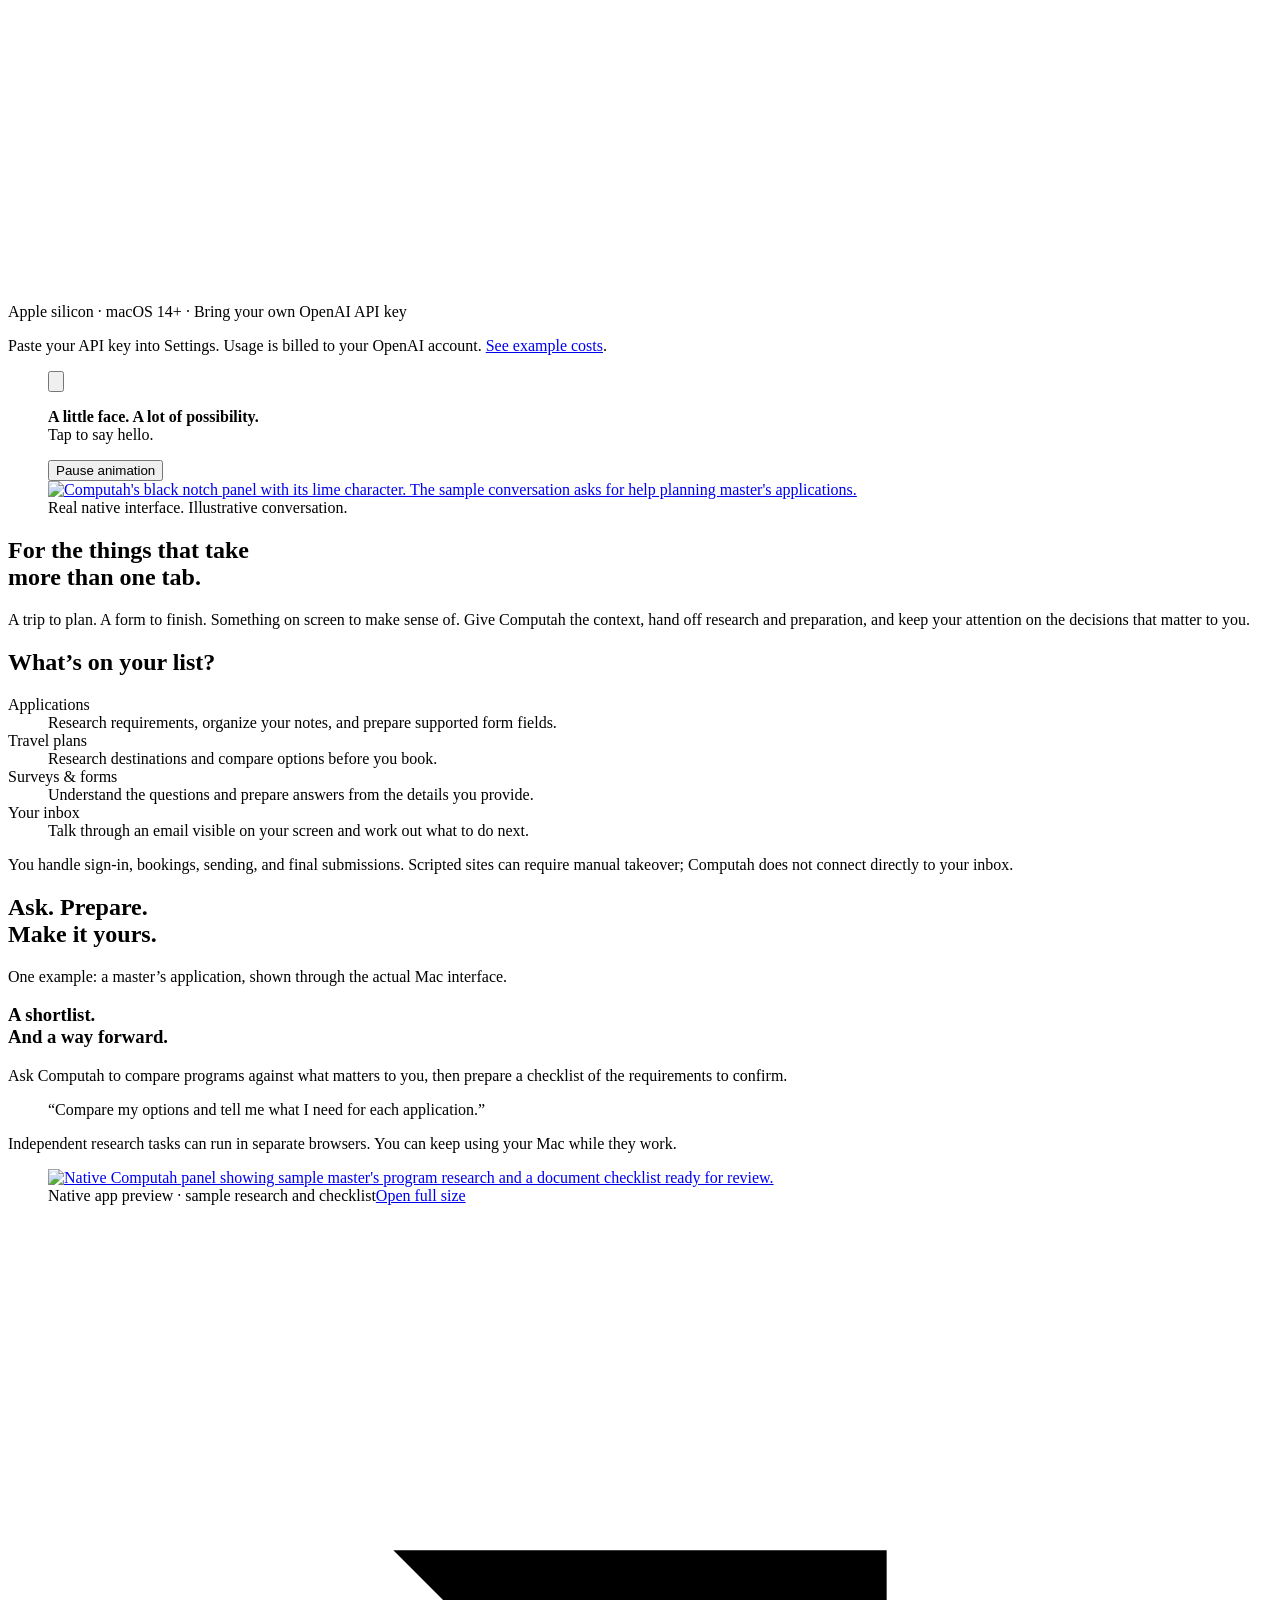
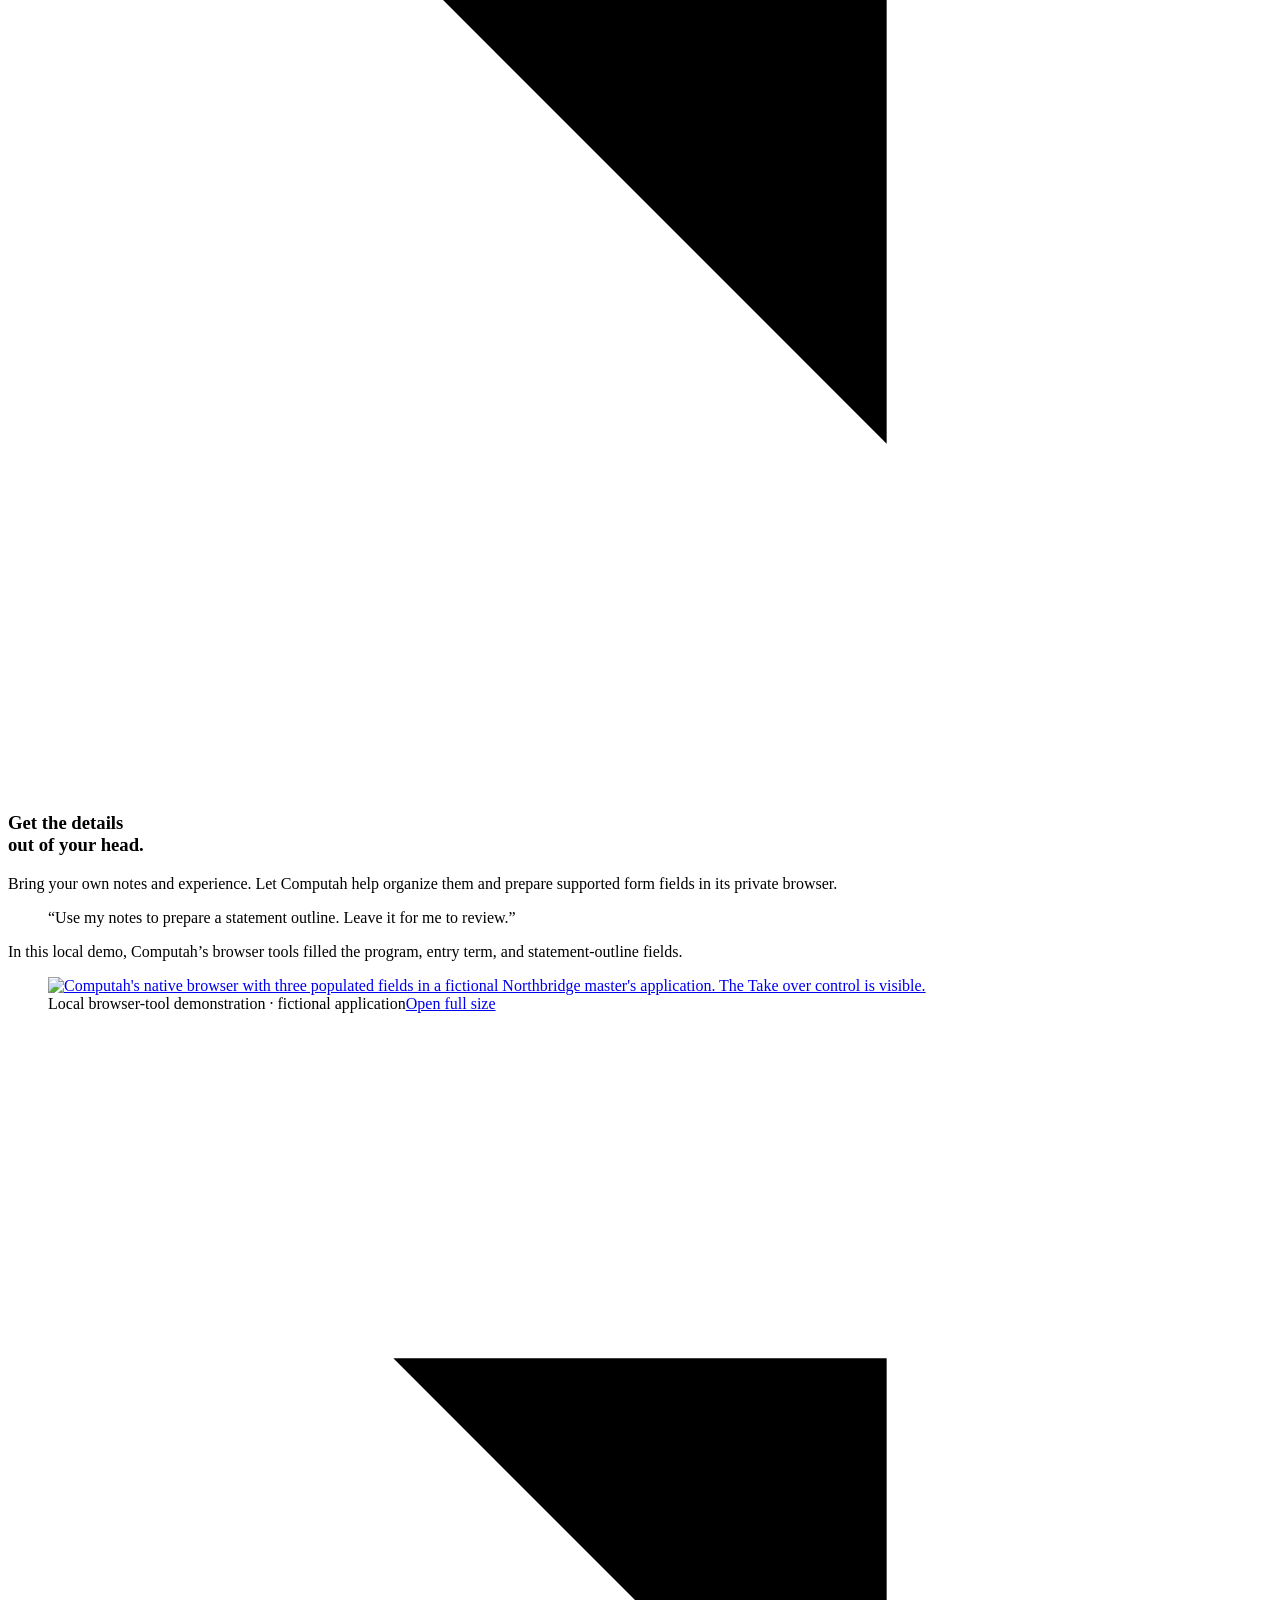
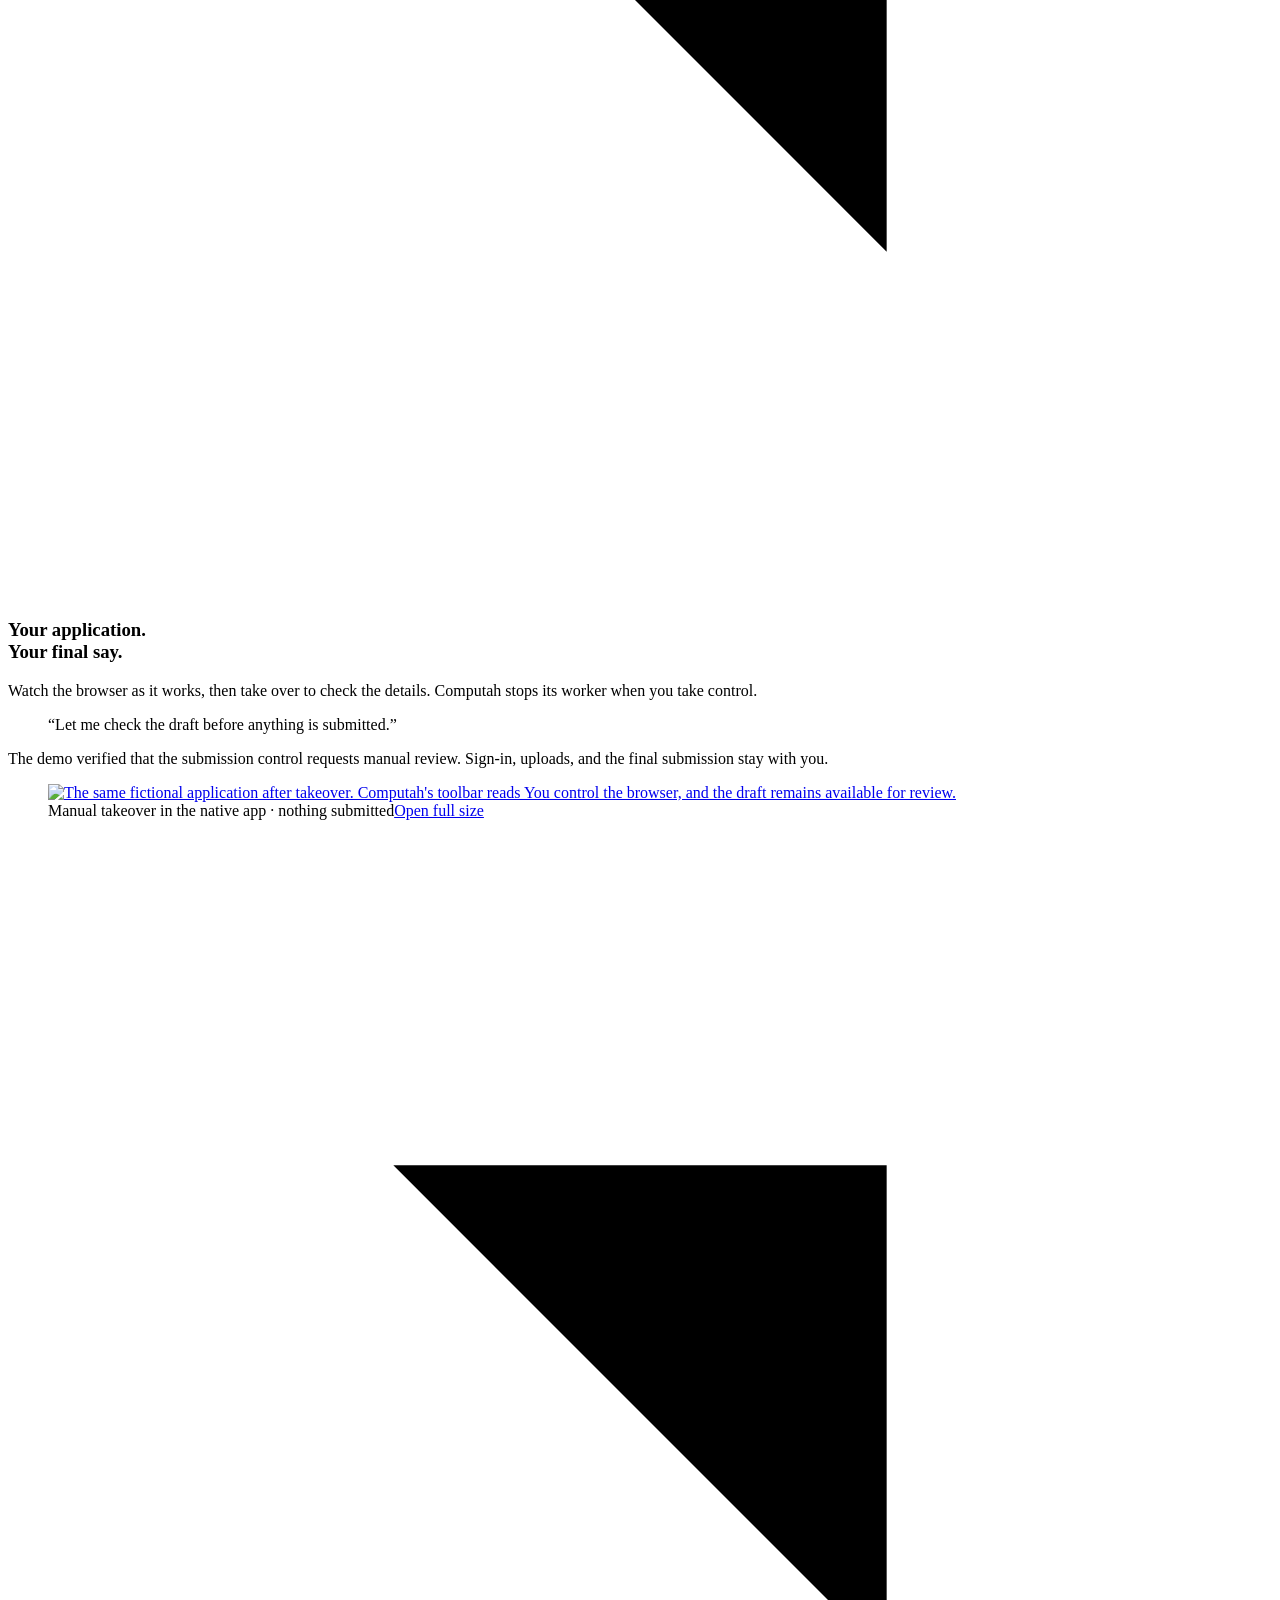
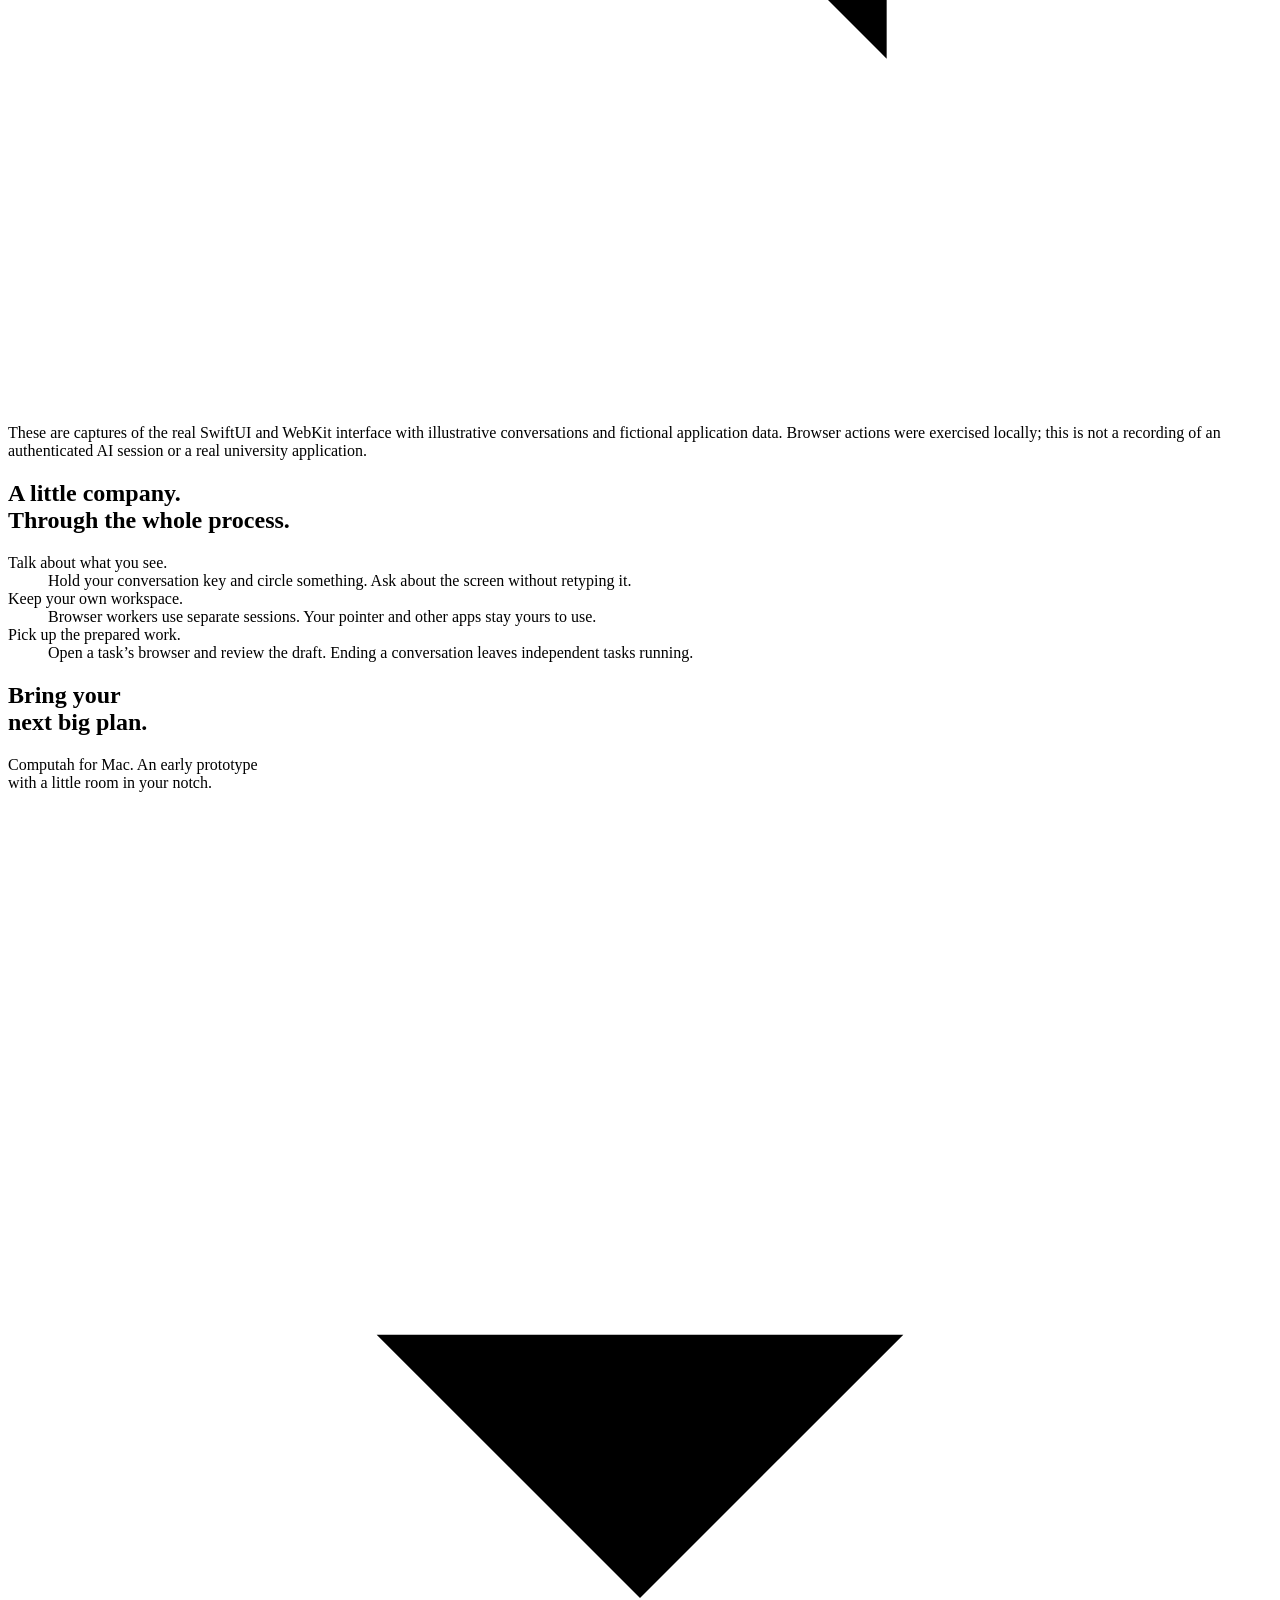
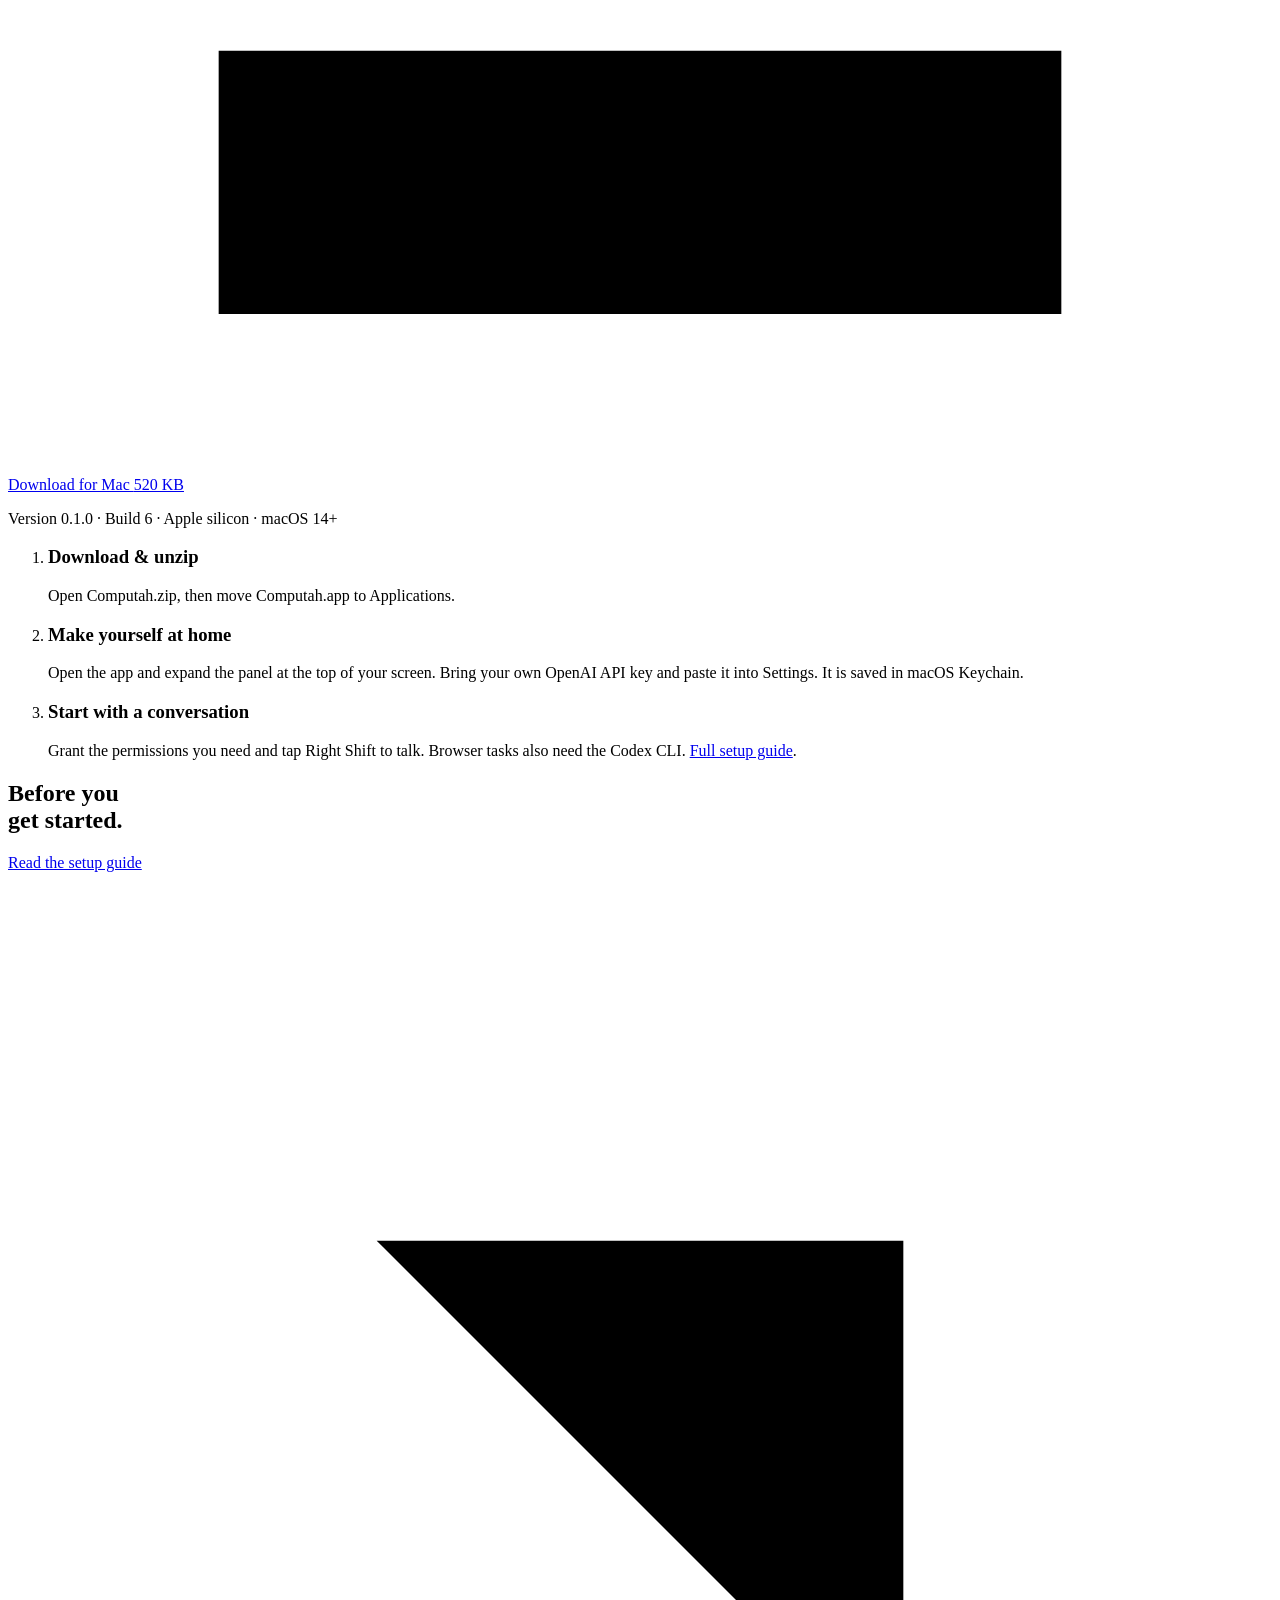
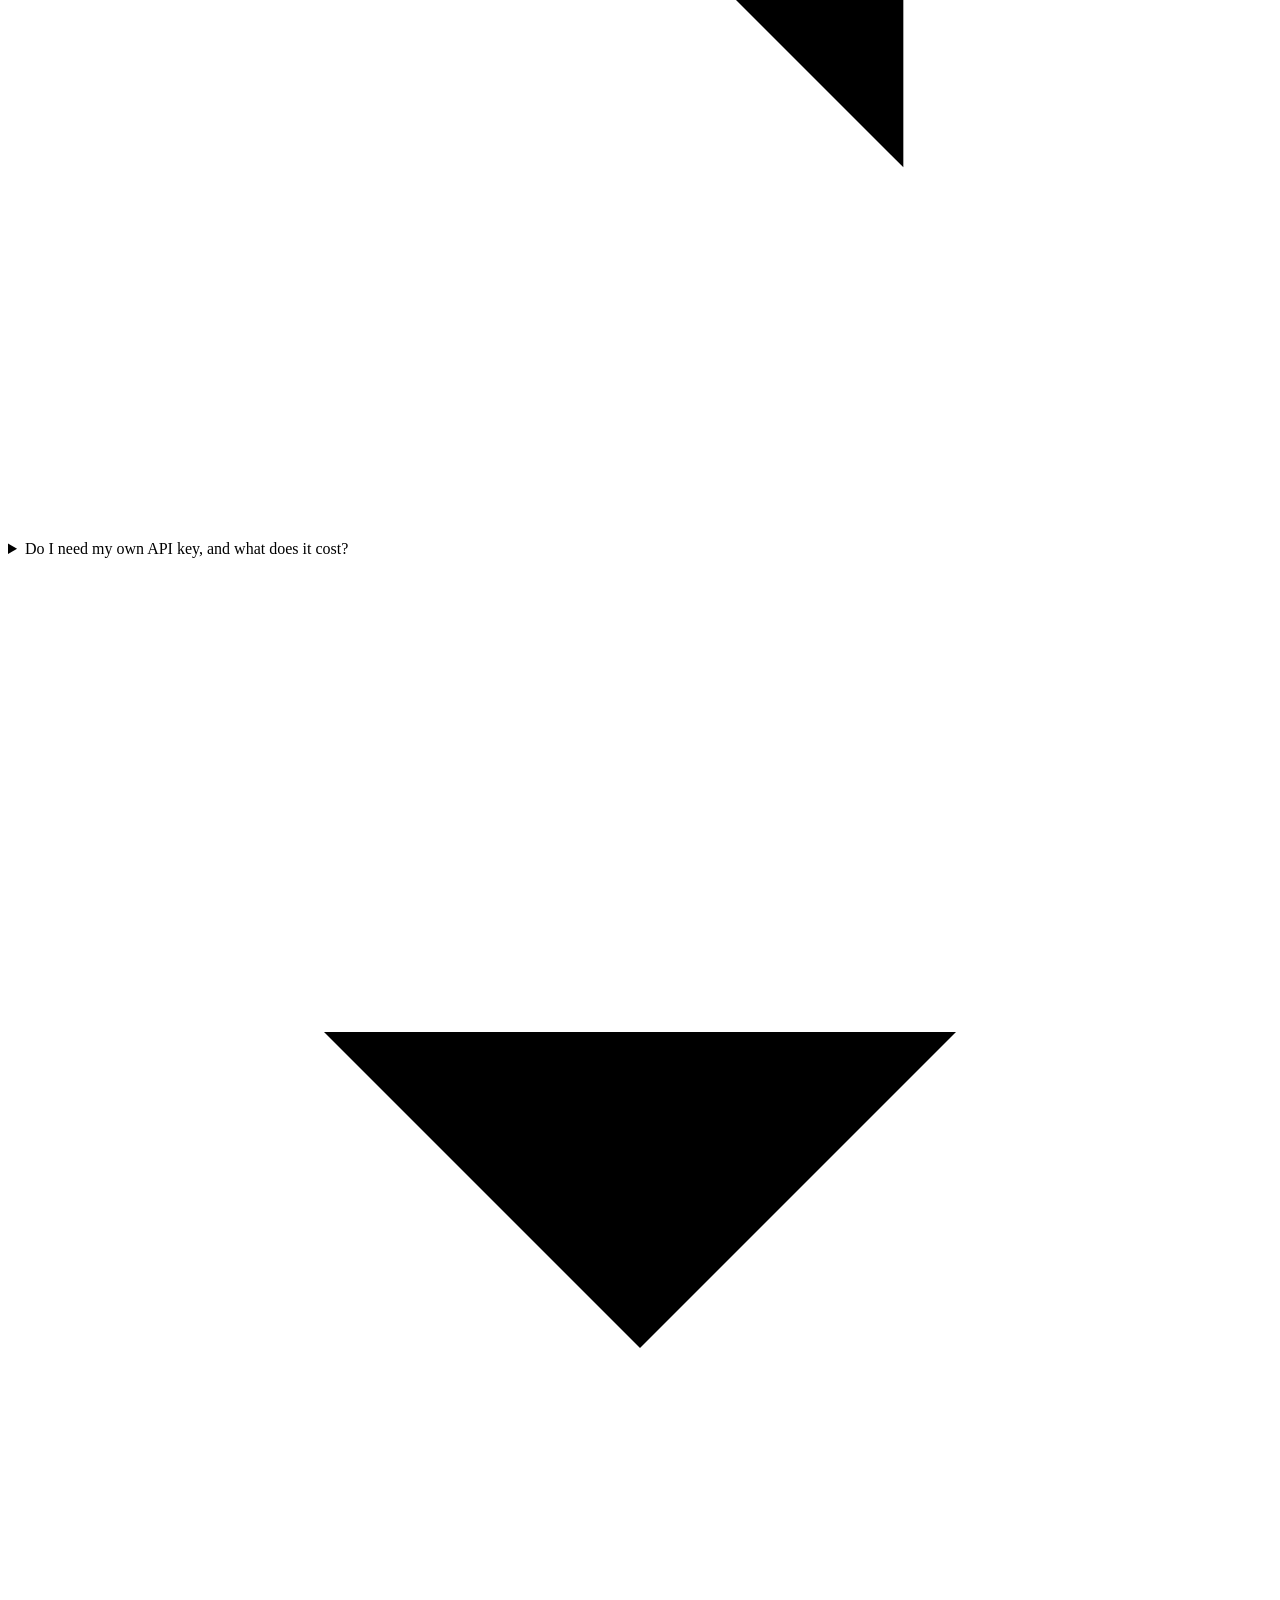
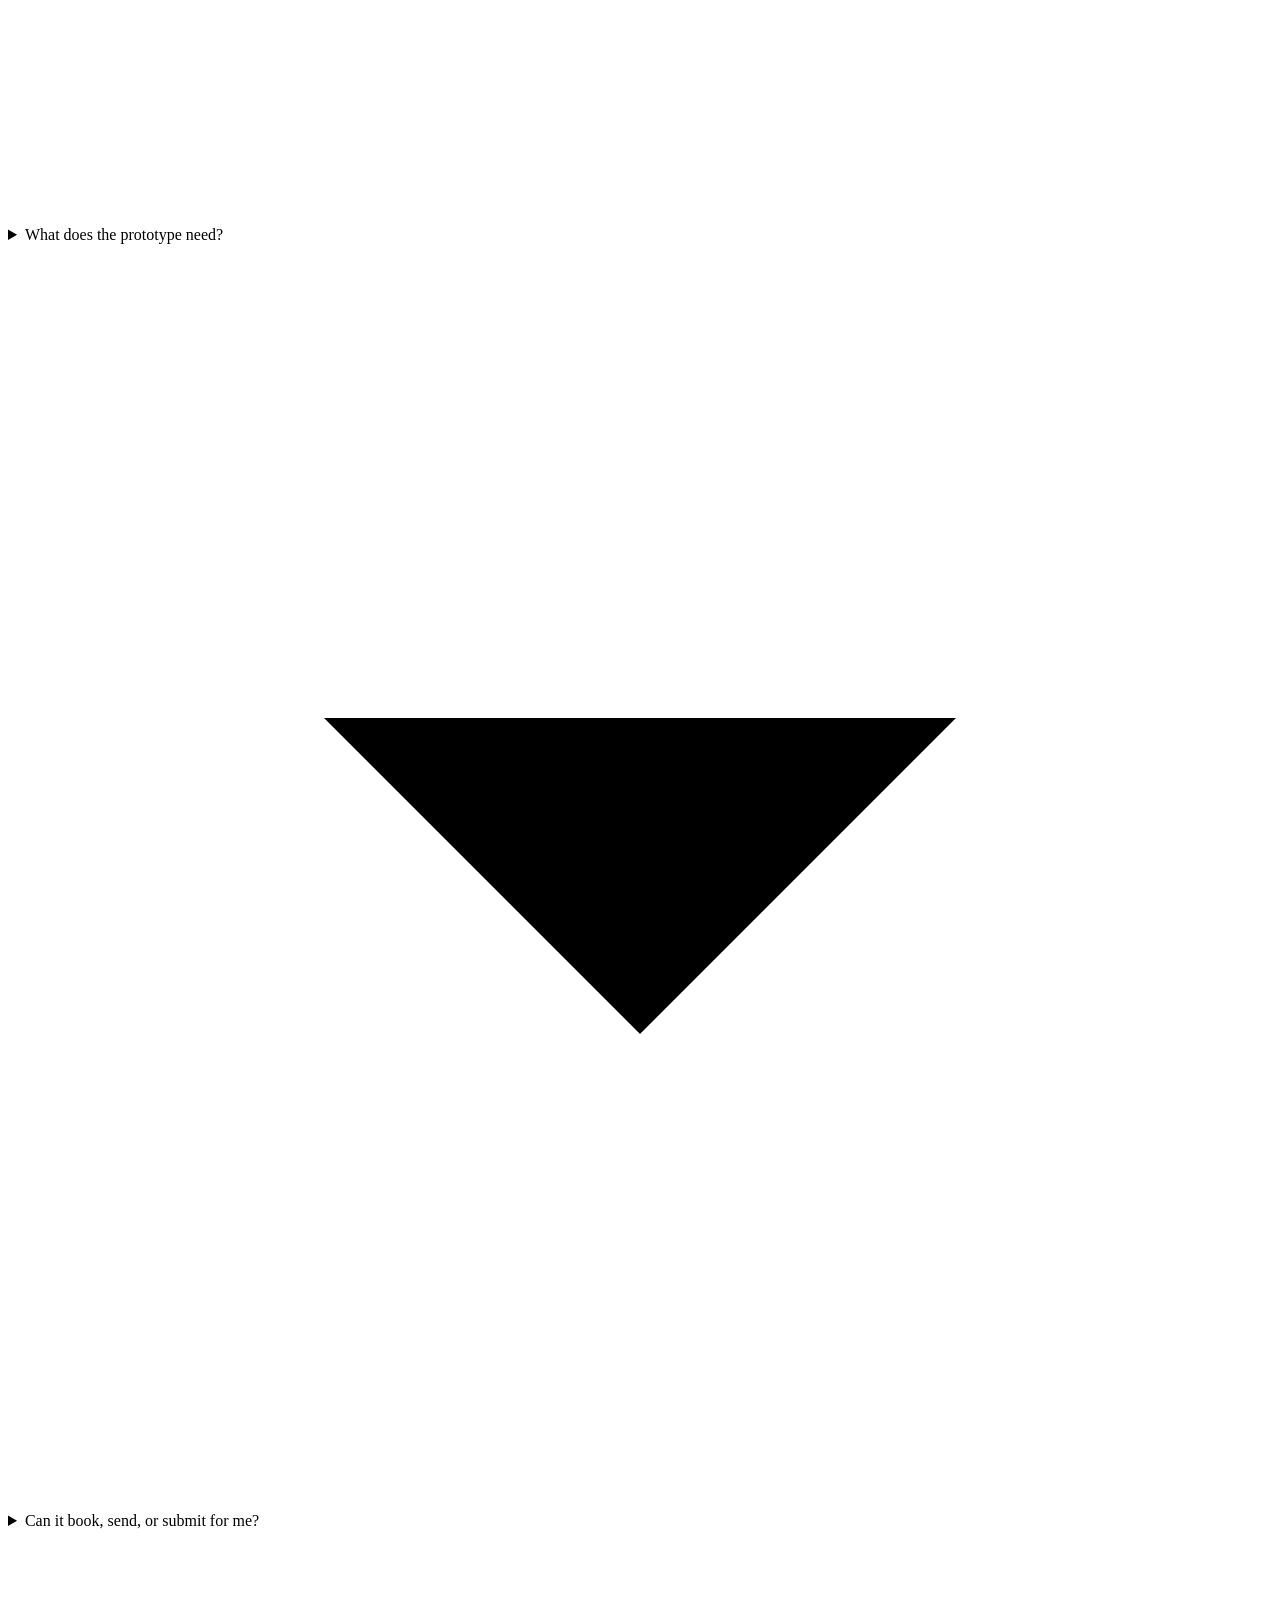
==== commit d5faaf71: "Explain bring-your-own-key setup and publish API usage estimates" ====
--- a/website/index.html
+++ b/website/index.html
@@ -8,10 +8,10 @@
   <meta property="og:title" content="Computah — just ask">
   <meta property="og:description" content="Research the options. Prepare the details. Keep the final say. Meet your voice companion for complex work on Mac.">
   <meta property="og:type" content="website">
-  <meta property="og:url" content="https://computah2.anselmlong.com/">
-  <meta property="og:image" content="https://computah2.anselmlong.com/assets/masters-browser.png">
+  <meta property="og:url" content="https://computah.anselmlong.com/">
+  <meta property="og:image" content="https://computah.anselmlong.com/assets/masters-browser.png">
   <meta property="og:image:alt" content="Computah's native browser preparing a fictional master's application in a local demonstration.">
-  <link rel="canonical" href="https://computah2.anselmlong.com/">
+  <link rel="canonical" href="https://computah.anselmlong.com/">
   <title>Computah — just ask</title>
   <link rel="icon" href="/assets/icon.svg" type="image/svg+xml">
   <link rel="preload" href="/assets/manrope-600.woff2" as="font" type="font/woff2" crossorigin>
@@ -31,7 +31,8 @@
         <p class="intro">Talk. Point. Delegate. Review.</p>
         <p class="hero-description">Big plans. Everyday errands. A voice companion in your Mac’s notch that helps you understand what’s on screen, research your options, and prepare the next step while you keep working.</p>
         <div class="hero-actions"><a class="download-button" href="/downloads/Computah.zip" download="Computah.zip" aria-describedby="requirements"><svg viewBox="0 0 24 24" aria-hidden="true"><path d="M12 3v12m-5-5 5 5 5-5M4 16v5h16v-5"/></svg>Download for Mac</a><a class="text-link" href="https://youtu.be/WGbVYat8Lmg">Watch the demo <svg viewBox="0 0 24 24" aria-hidden="true"><path d="M4 12h16m-5-5 5 5-5 5"/></svg></a></div>
-        <p class="requirements" id="requirements">Apple silicon · macOS 14+ · Your OpenAI API key</p>
+        <p class="requirements" id="requirements">Apple silicon · macOS 14+ · Bring your own OpenAI API key</p>
+        <p class="byok-note">Paste your API key into Settings. Usage is billed to your OpenAI account. <a href="/docs.html#costs">See example costs</a>.</p>
       </div>
       <figure class="hero-preview">
         <div class="companion-stage">
@@ -89,12 +90,13 @@
 
     <section class="get-started" id="installation" aria-labelledby="install-title"><div class="shell download-section">
       <div class="download-copy"><h2 id="install-title">Bring your <br>next big plan.</h2><p>Computah for Mac. An early prototype <br>with a little room in your notch.</p><a class="download-button" href="/downloads/Computah.zip" download="Computah.zip"><svg viewBox="0 0 24 24" aria-hidden="true"><path d="M12 3v12m-5-5 5 5 5-5M4 16v5h16v-5"/></svg>Download for Mac <span class="button-size">520 KB</span></a><p class="release">Version 0.1.0 · Build 6 · Apple silicon · macOS 14+</p></div>
-      <ol class="install-steps"><li><h3>Download &amp; unzip</h3><p>Open Computah.zip, then move Computah.app to Applications.</p></li><li><h3>Make yourself at home</h3><p>Open the app and expand the panel at the top of your screen. Add your OpenAI API key in settings.</p></li><li><h3>Start with a conversation</h3><p>Grant the permissions you need and tap Right Shift to talk. Browser tasks also need the Codex CLI. <a href="/docs.html#setup">Full setup guide</a>.</p></li></ol>
+      <ol class="install-steps"><li><h3>Download &amp; unzip</h3><p>Open Computah.zip, then move Computah.app to Applications.</p></li><li><h3>Make yourself at home</h3><p>Open the app and expand the panel at the top of your screen. Bring your own OpenAI API key and paste it into Settings. It is saved in macOS Keychain.</p></li><li><h3>Start with a conversation</h3><p>Grant the permissions you need and tap Right Shift to talk. Browser tasks also need the Codex CLI. <a href="/docs.html#setup">Full setup guide</a>.</p></li></ol>
     </div></section>
 
     <section class="setup shell" aria-labelledby="setup-title">
       <div class="section-intro"><h2 id="setup-title">Before you <br>get started.</h2><a class="text-link" href="/docs.html#setup">Read the setup guide <svg viewBox="0 0 24 24" aria-hidden="true"><path d="M7 7h10v10M7 17 17 7"/></svg></a></div>
       <div class="questions">
+        <details><summary>Do I need my own API key, and what does it cost?<svg viewBox="0 0 24 24" aria-hidden="true"><path d="m6 9 6 6 6-6"/></svg></summary><div class="answer"><p>Yes—bring your own OpenAI API key and paste it into the app’s Settings. OpenAI bills your API account for usage; Computah does not provide shared credits.</p><p>Voice is $0.05/minute, with routing, vision, browser work, and search charged separately. Illustrative totals are $0.65 for a short 10-minute demo, $2.52 for a 30-minute research session, and $6.34 for a heavier hour. These are assumed workloads, not measured bills. <a href="/docs.html#costs">See rates, assumptions, and sources</a>.</p></div></details>
         <details><summary>What does the prototype need?<svg viewBox="0 0 24 24" aria-hidden="true"><path d="m6 9 6 6 6-6"/></svg></summary><div class="answer"><p>An Apple silicon Mac running macOS 14 or later, internet access, and your own OpenAI API key with access to the configured models. API usage is billed to your OpenAI account. Browser work also needs a compatible Codex CLI installation.</p></div></details>
         <details><summary>Can it book, send, or submit for me?<svg viewBox="0 0 24 24" aria-hidden="true"><path d="m6 9 6 6 6-6"/></svg></summary><div class="answer"><p>It helps with research and preparation. You provide the details and handle sign-in, payments, bookings, sending, and final submissions. Website JavaScript is disabled during preparation, so some sites need manual takeover. There is no direct email integration; you can ask about an email visible on your screen.</p></div></details>
         <details><summary>What can it see, and what is shared?<svg viewBox="0 0 24 24" aria-hidden="true"><path d="m6 9 6 6 6-6"/></svg></summary><div class="answer"><p>Microphone access enables conversation. Screen Recording allows display interpretation, and Input Monitoring enables the conversation shortcut. During conversation, available screenshots may be sent to OpenAI for routing and interpretation. A selected region can be sent alongside the full display; circling does not restrict sharing to the crop.</p><p>Your API key is stored in macOS Keychain. Task browsers use separate nonpersistent sessions instead of your usual browser profile.</p></div></details>
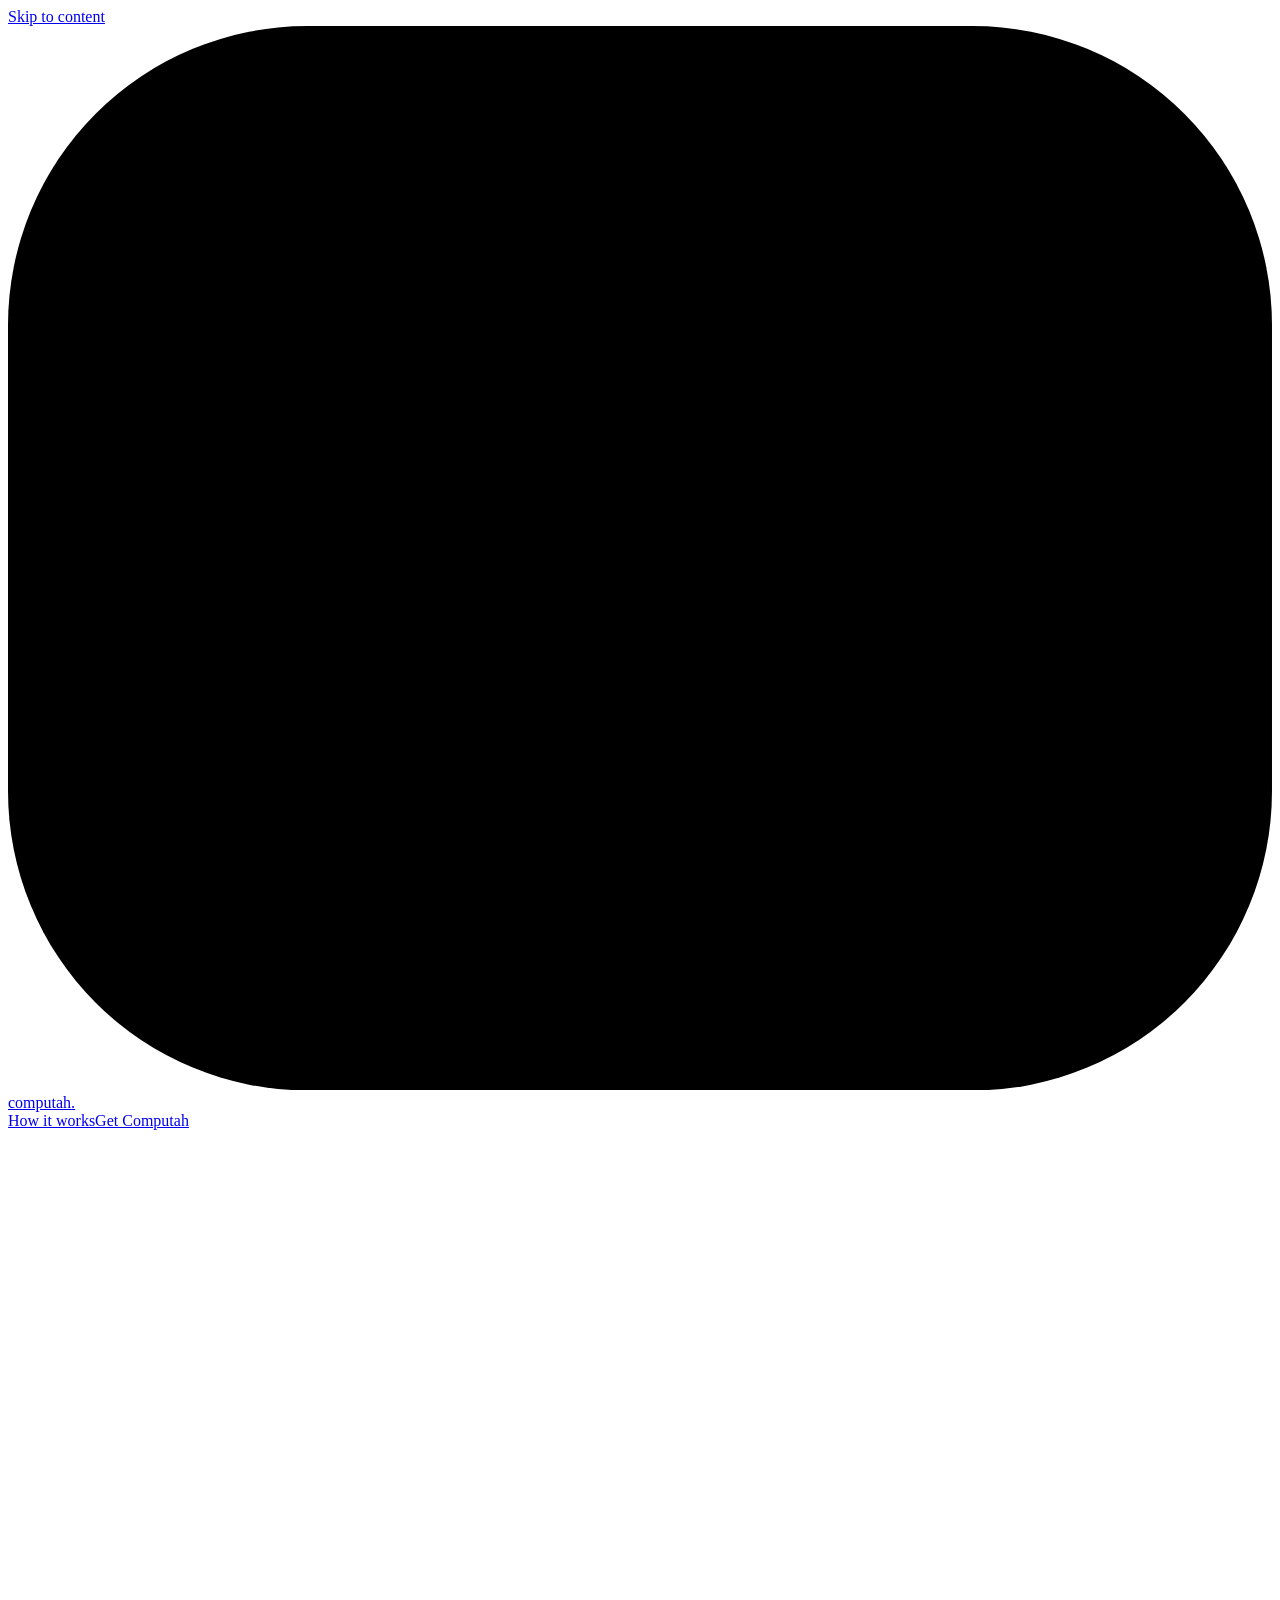
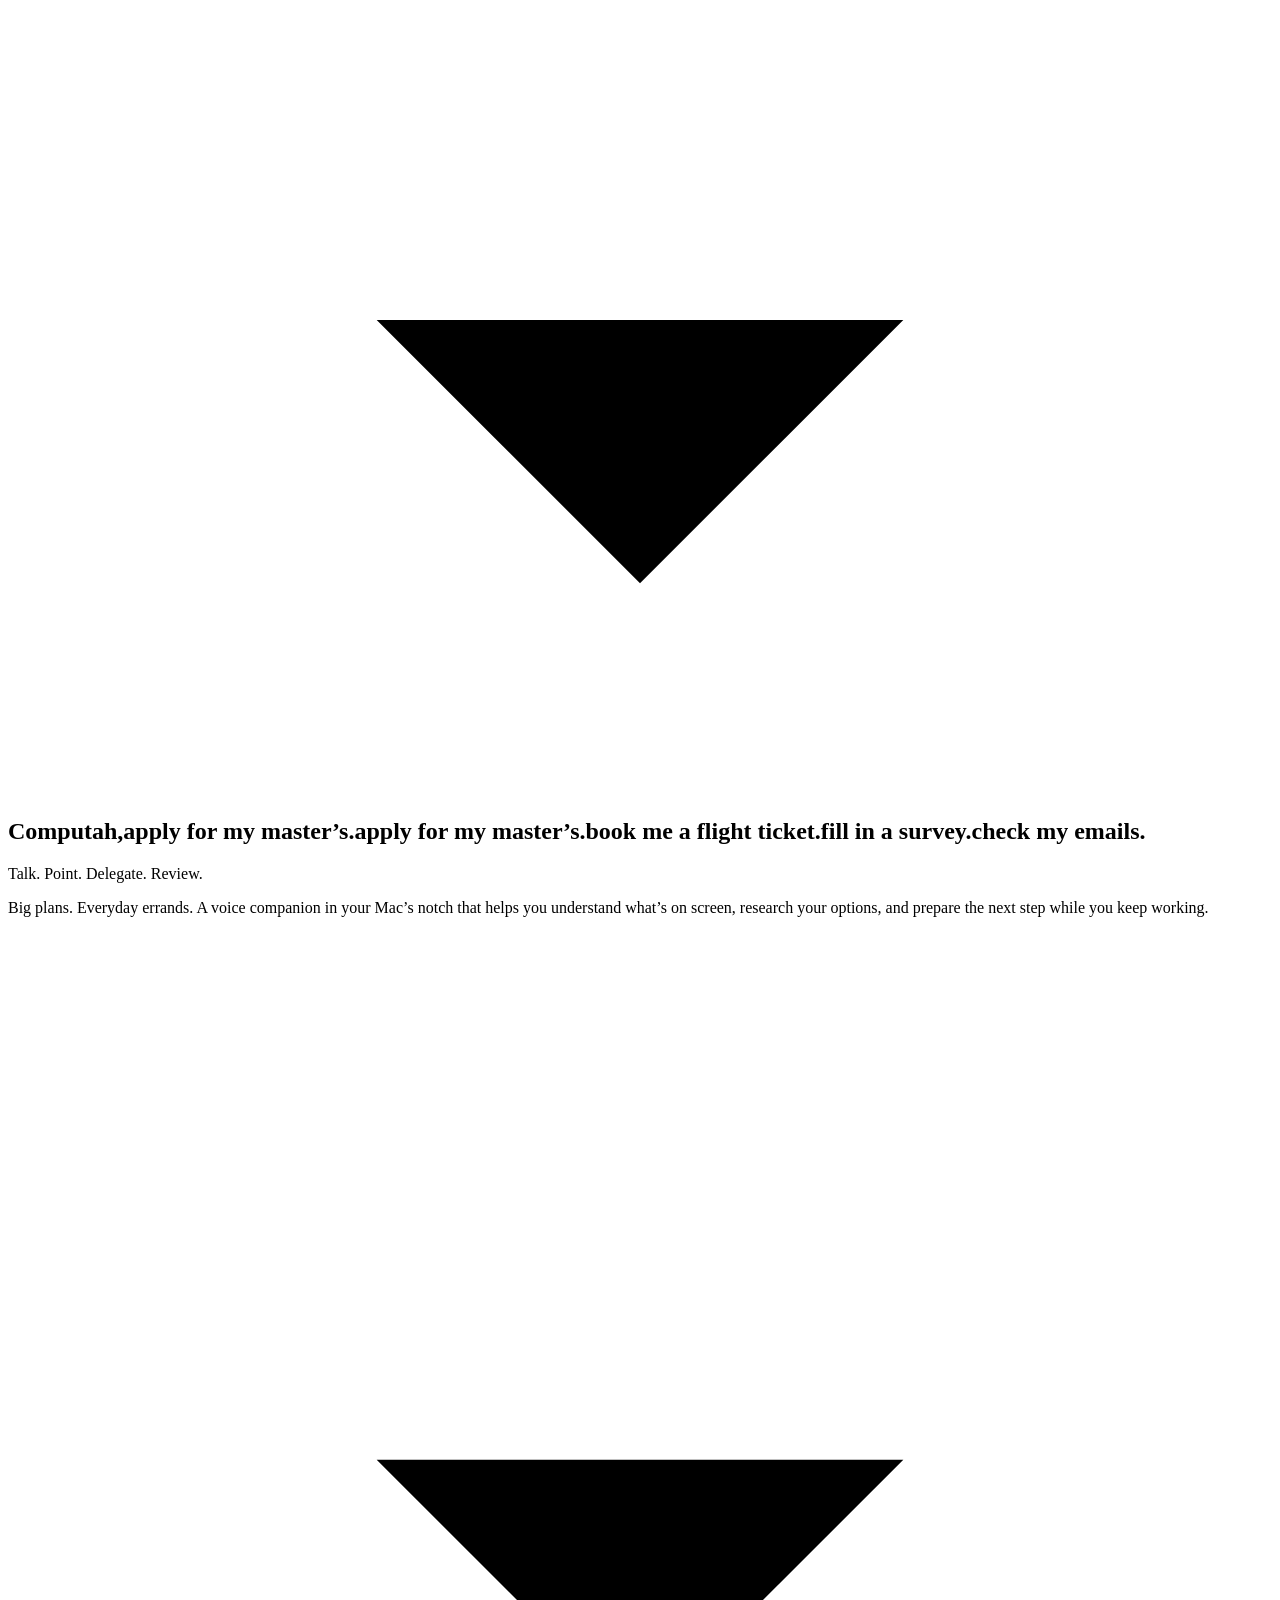
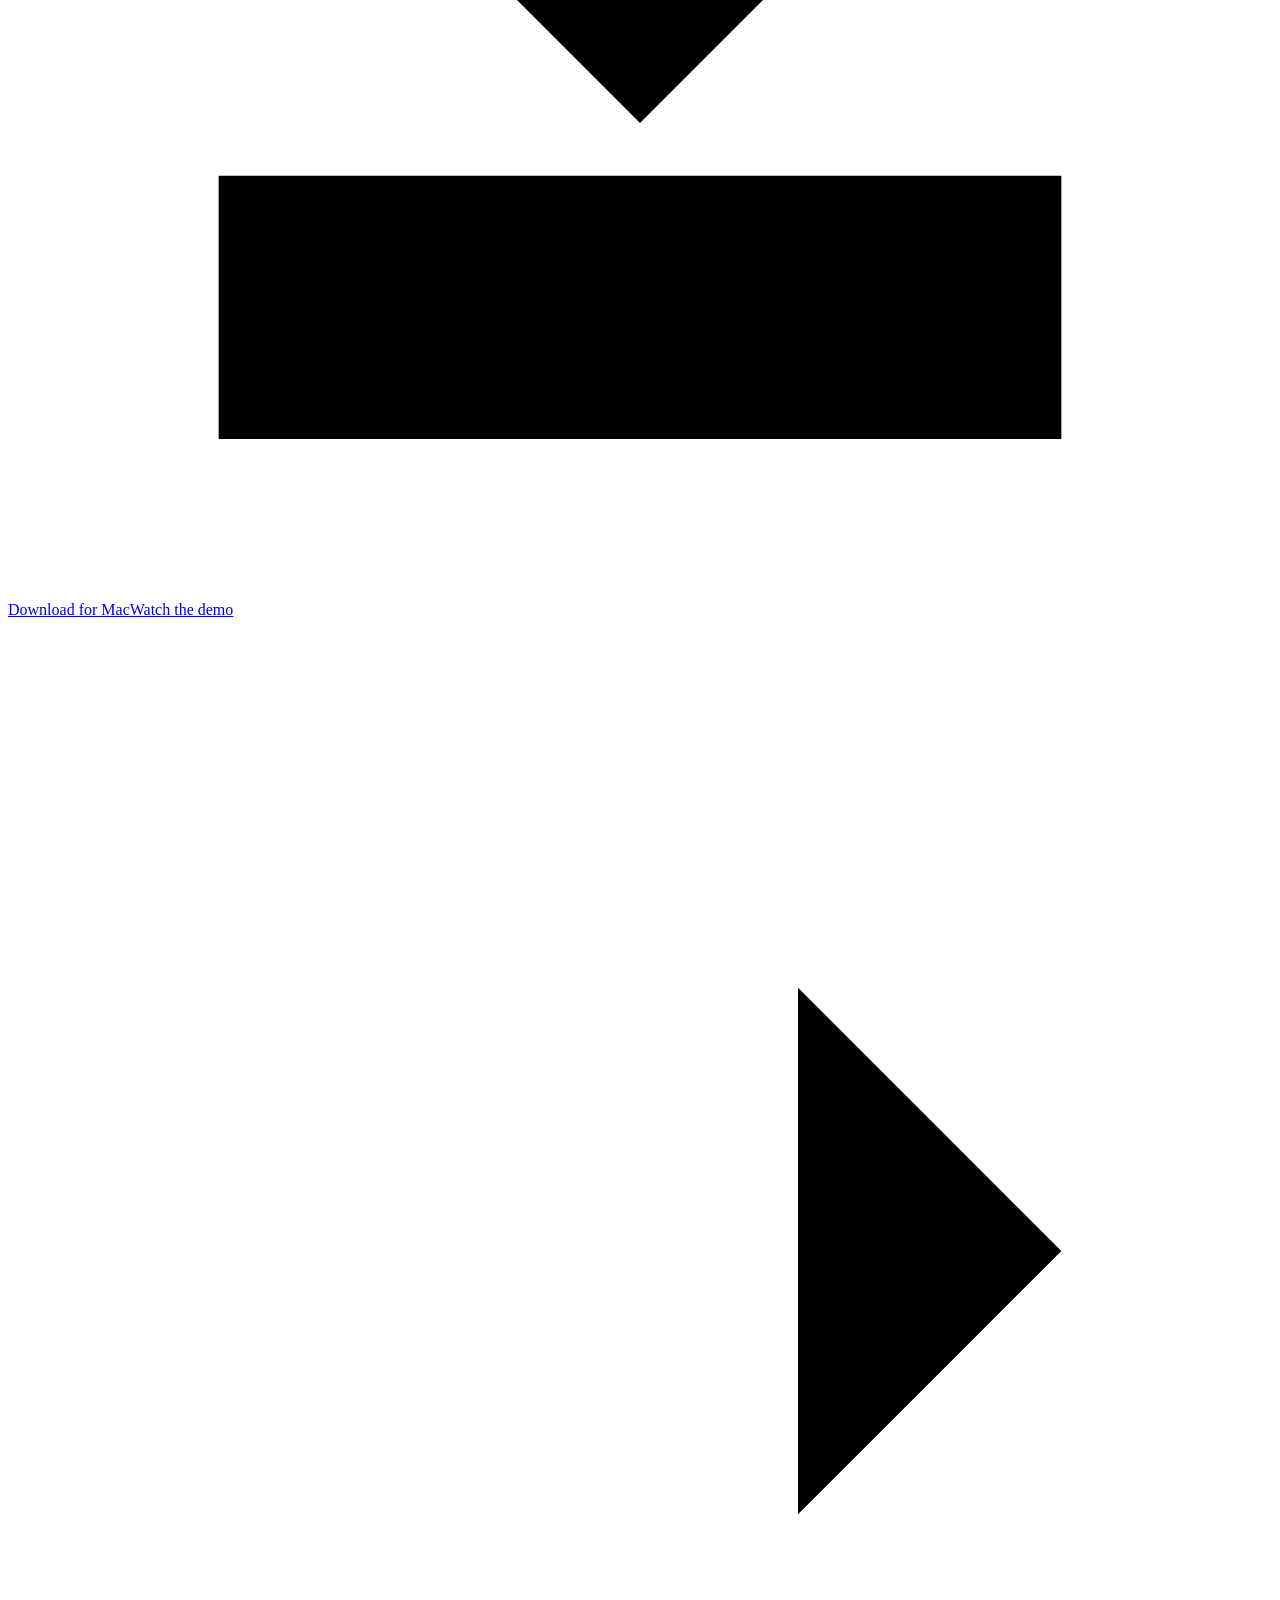
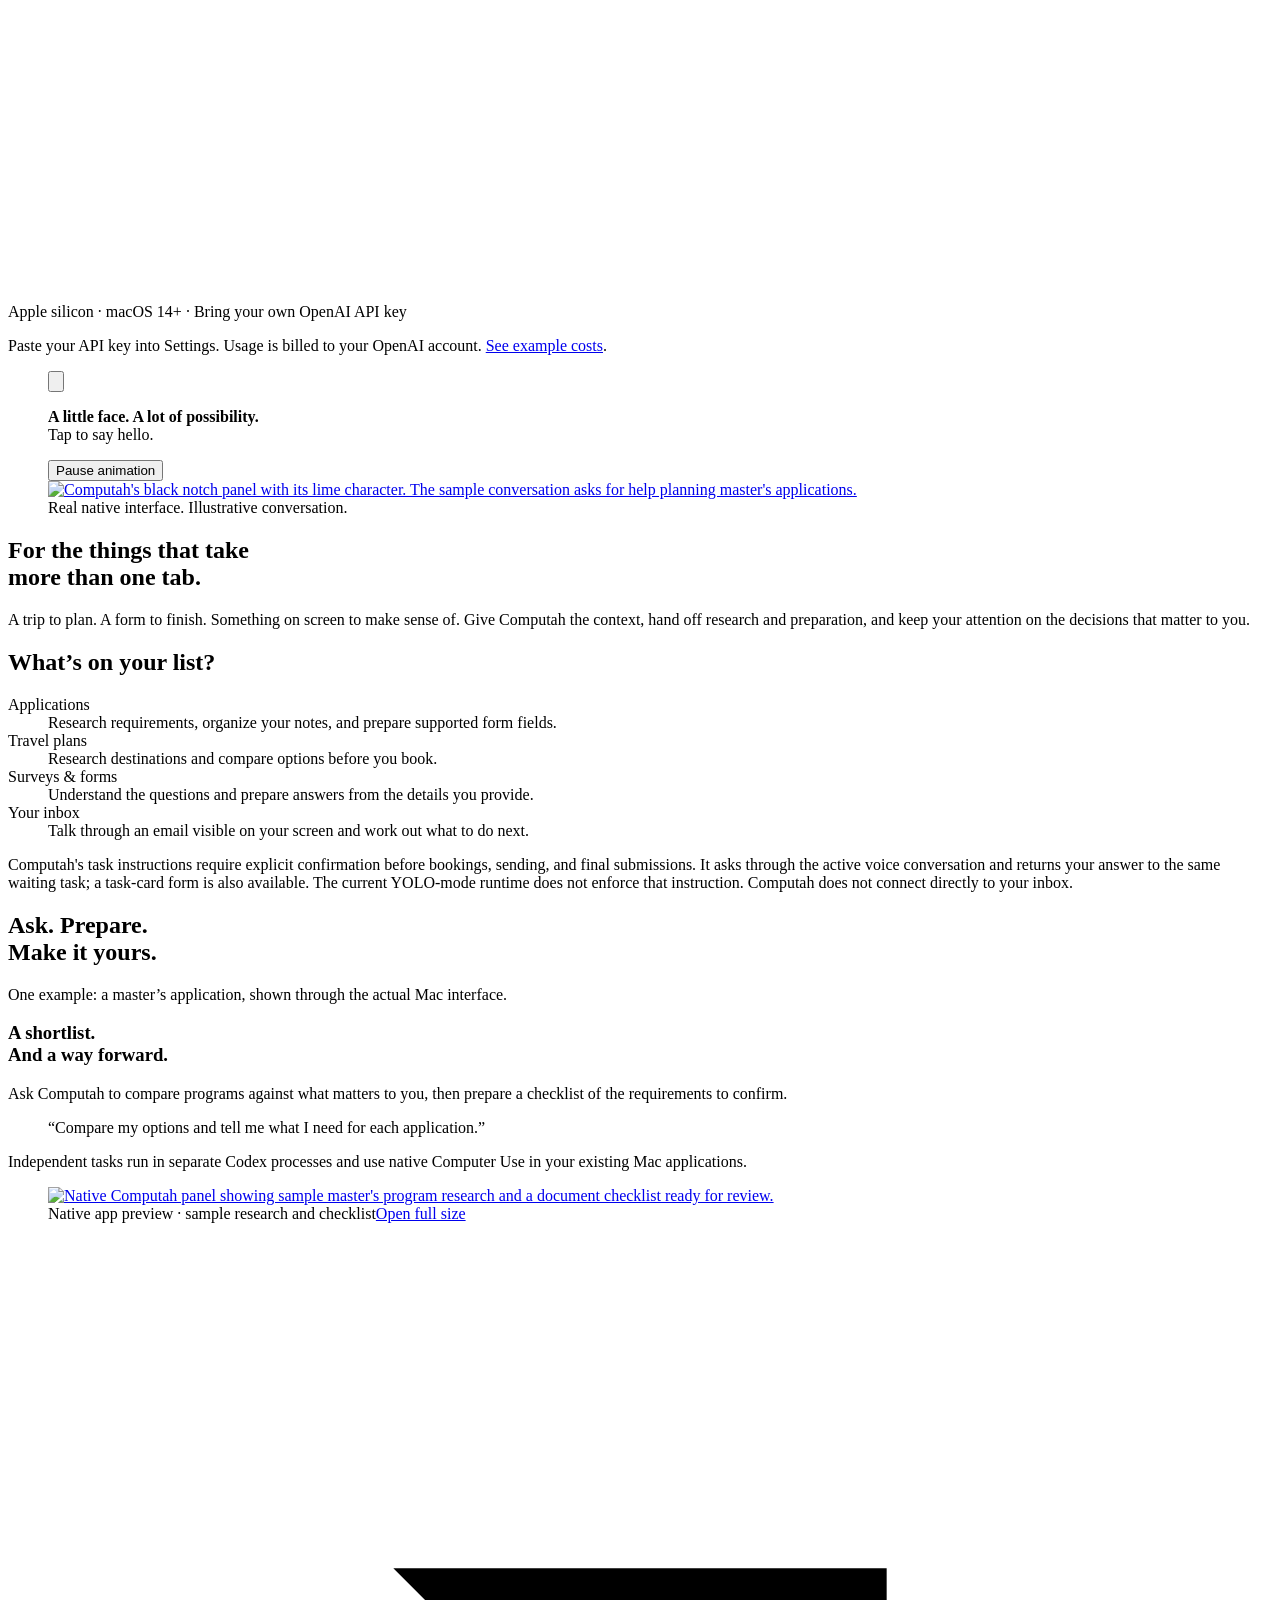
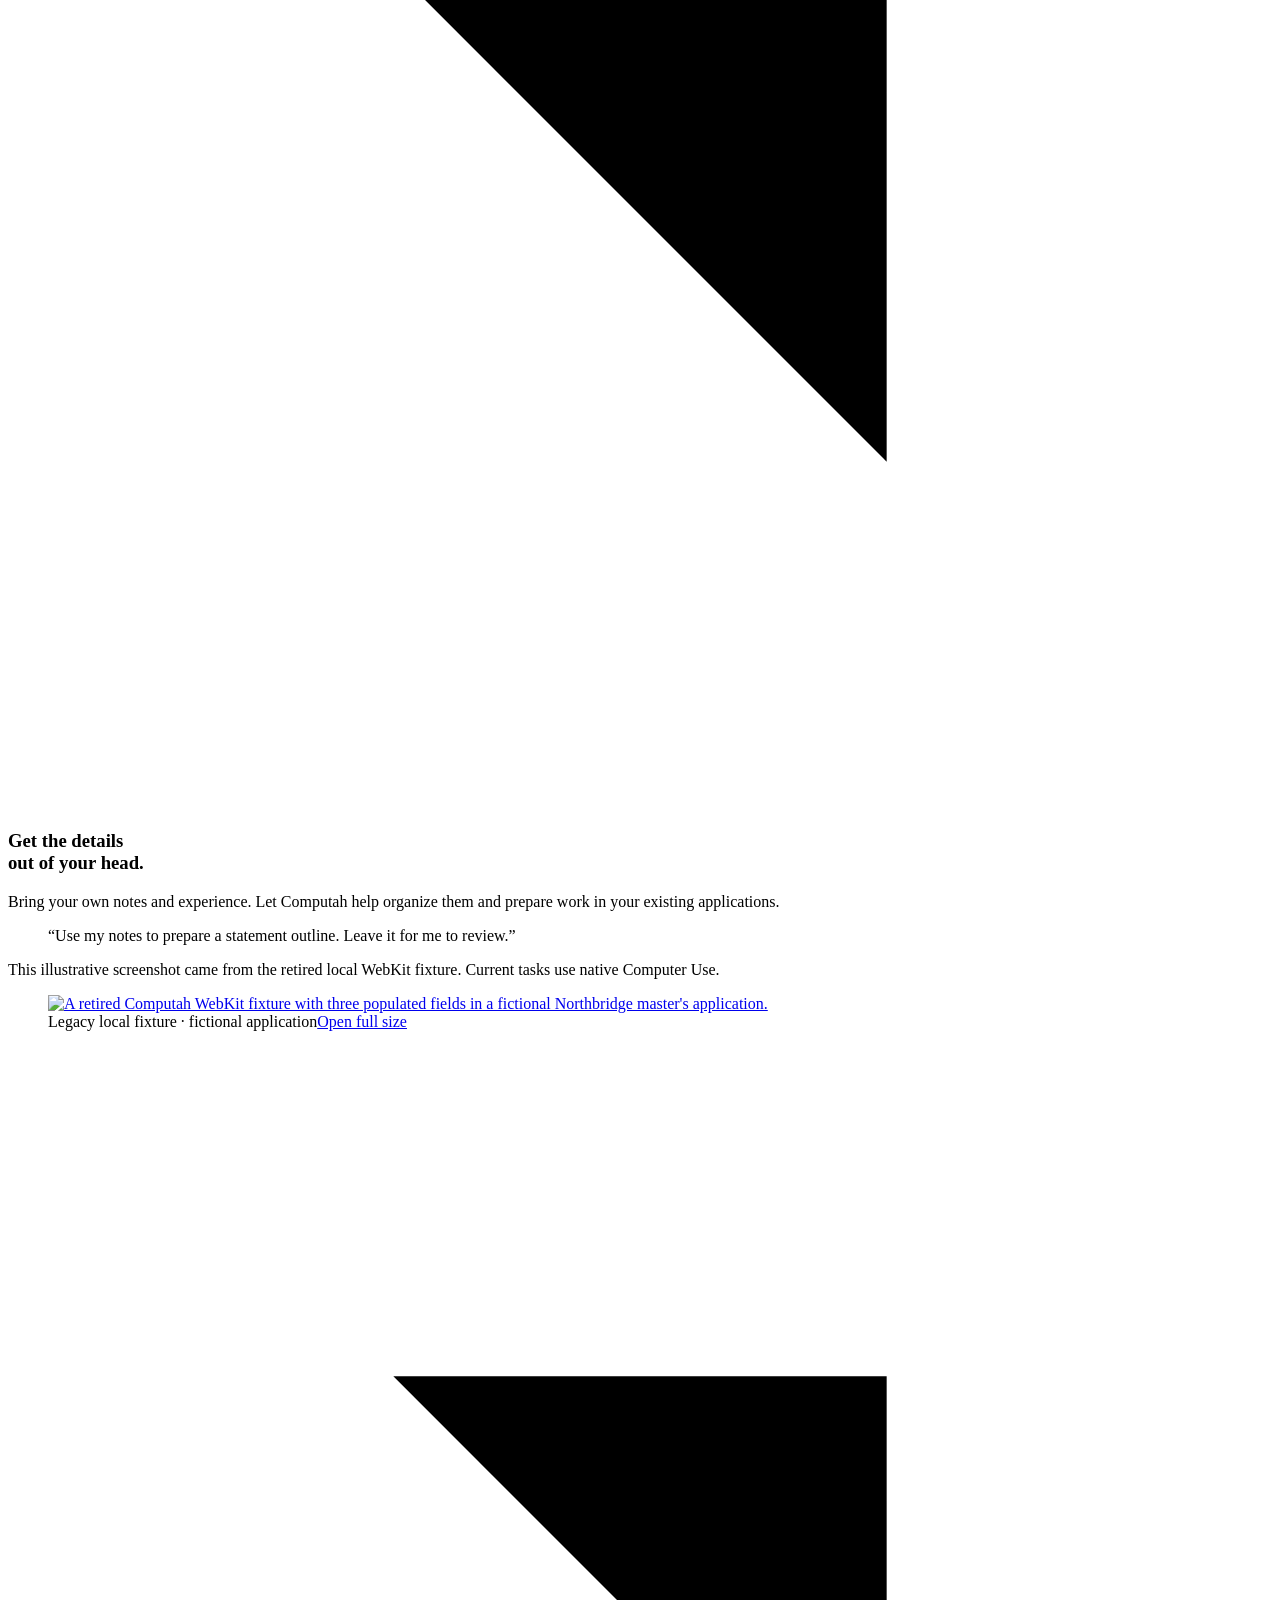
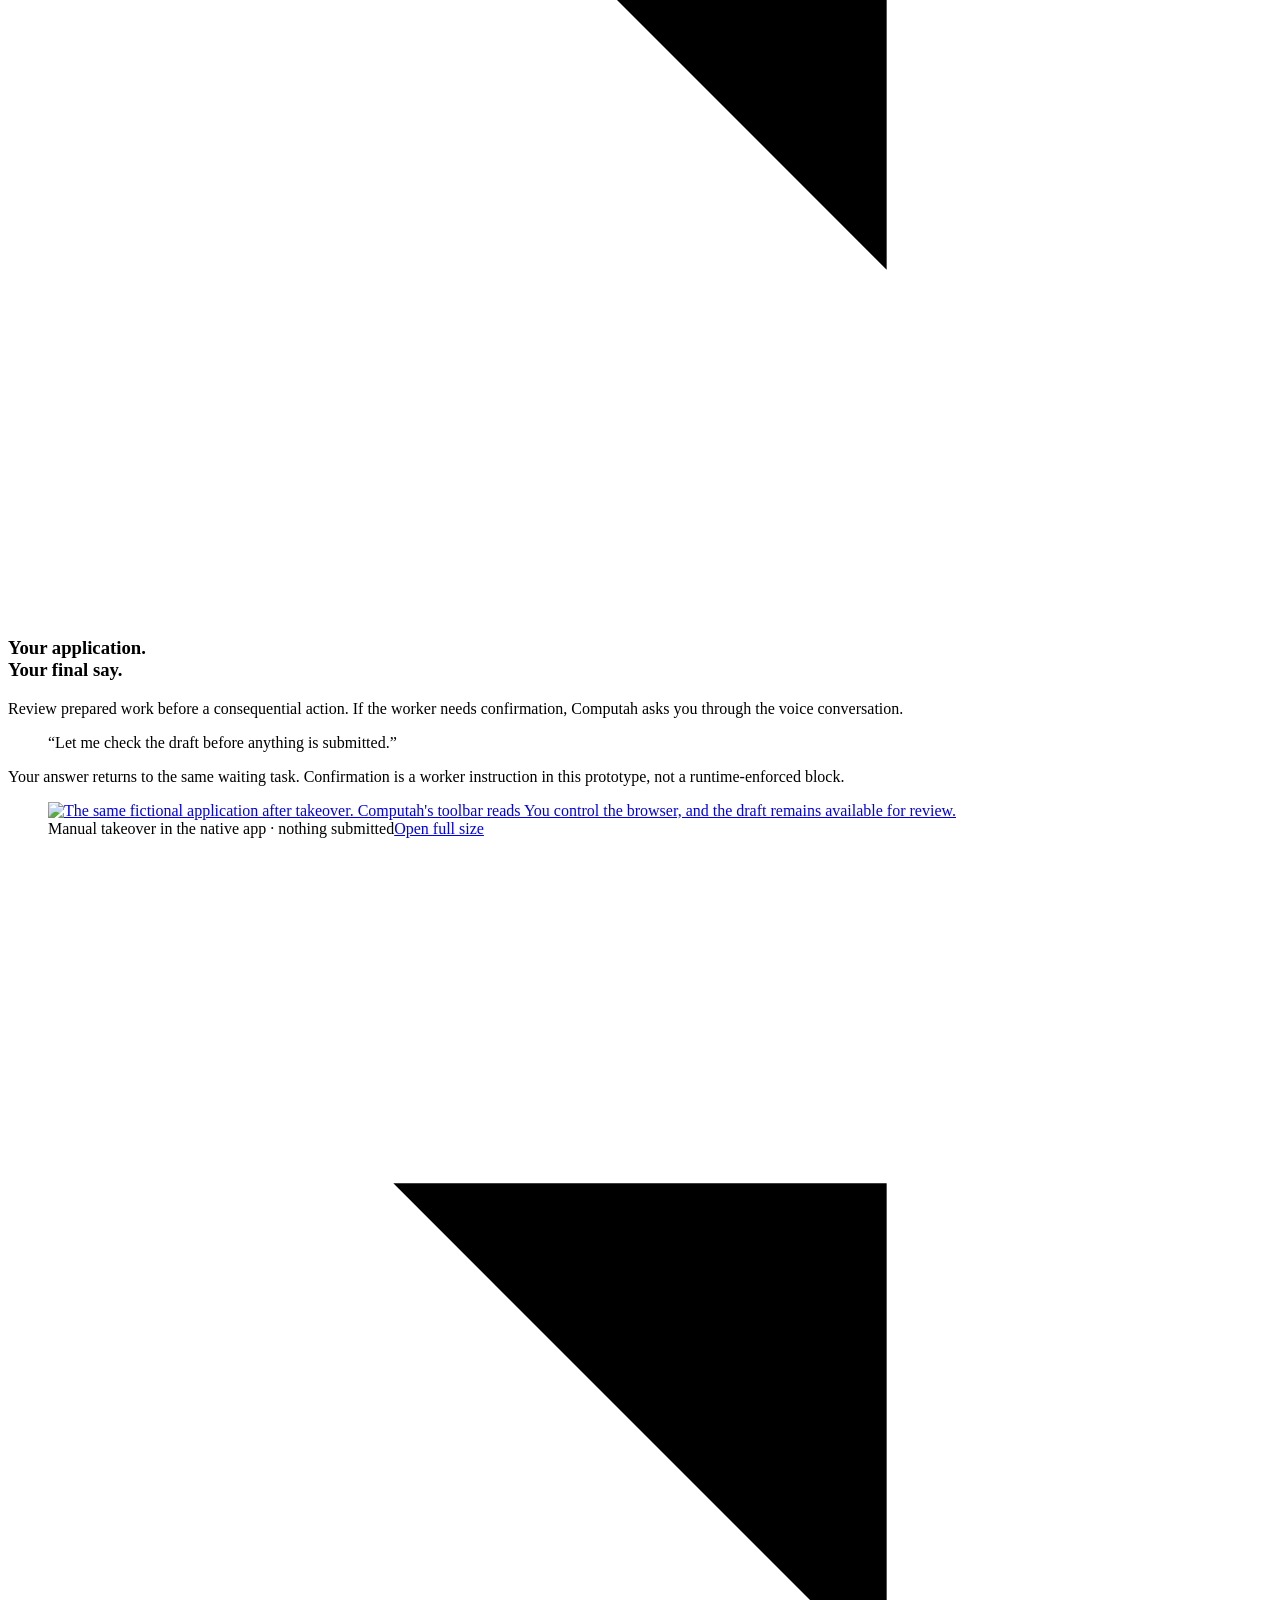
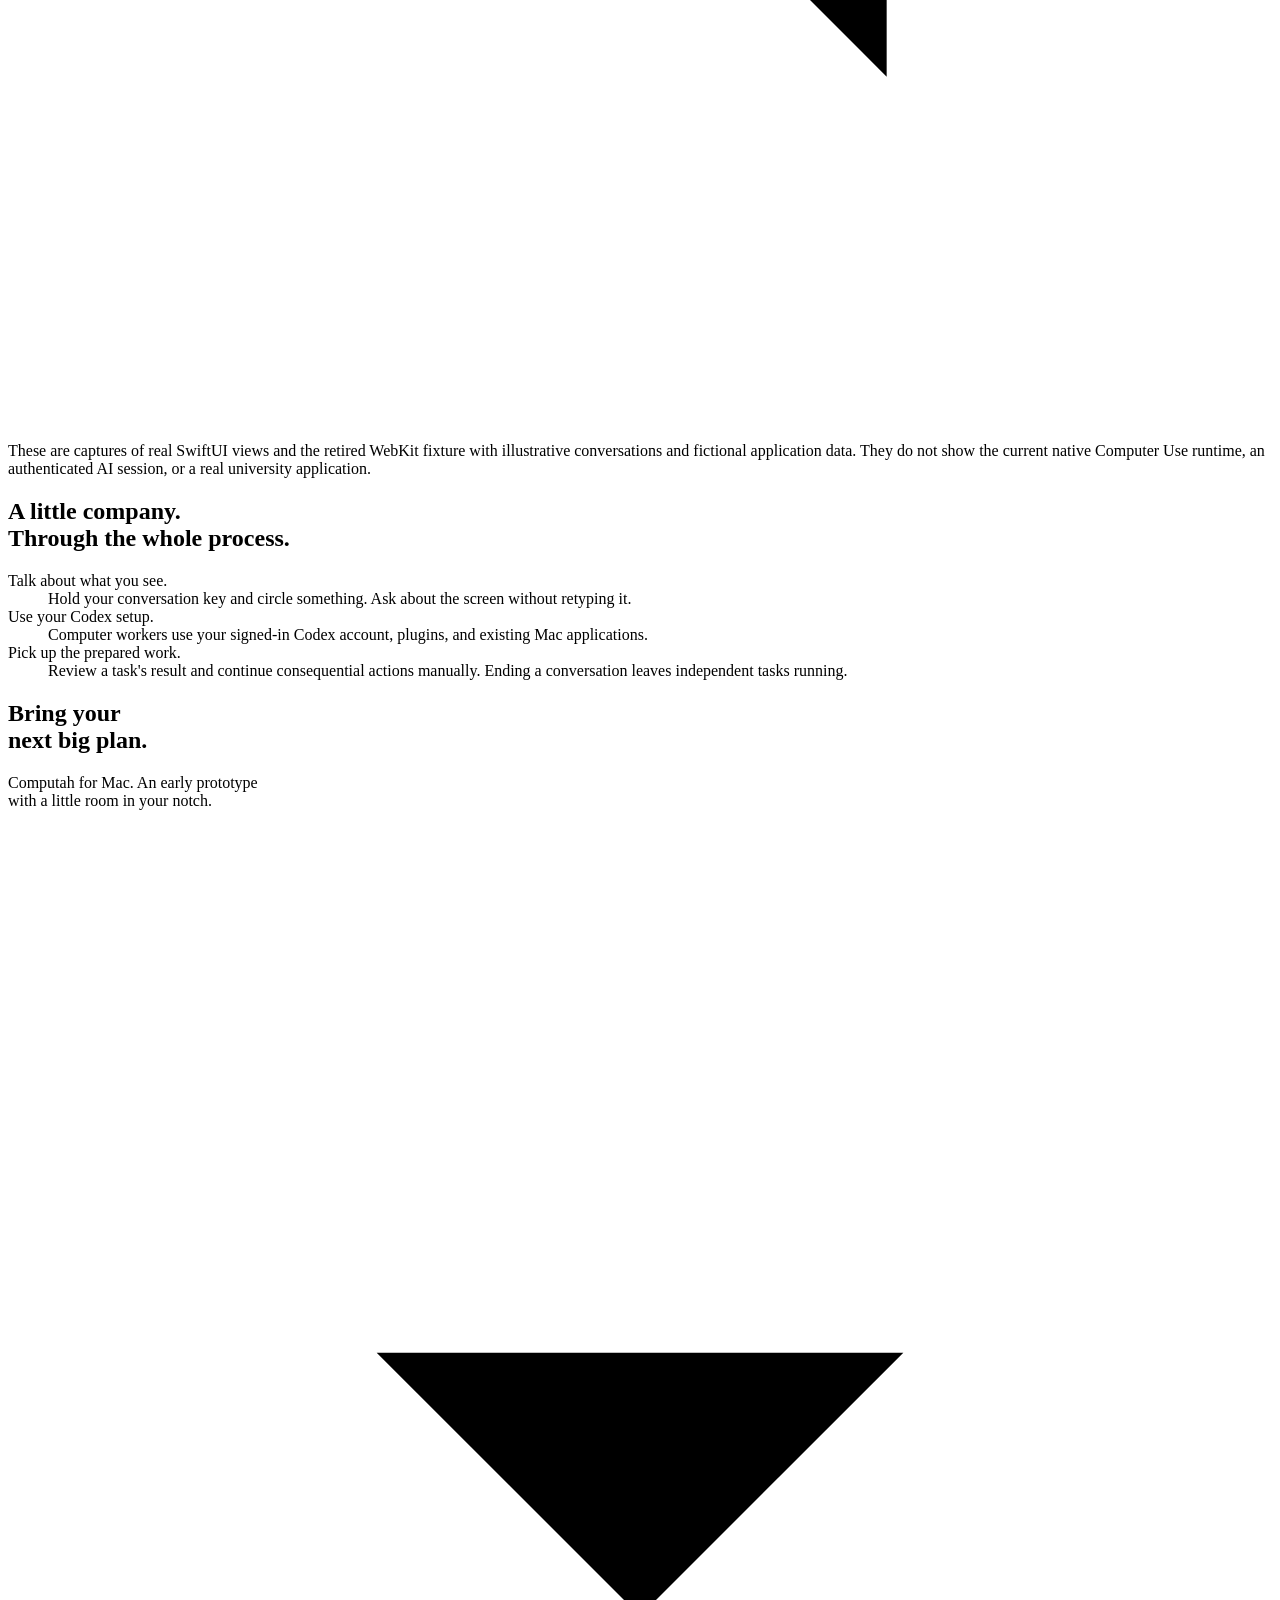
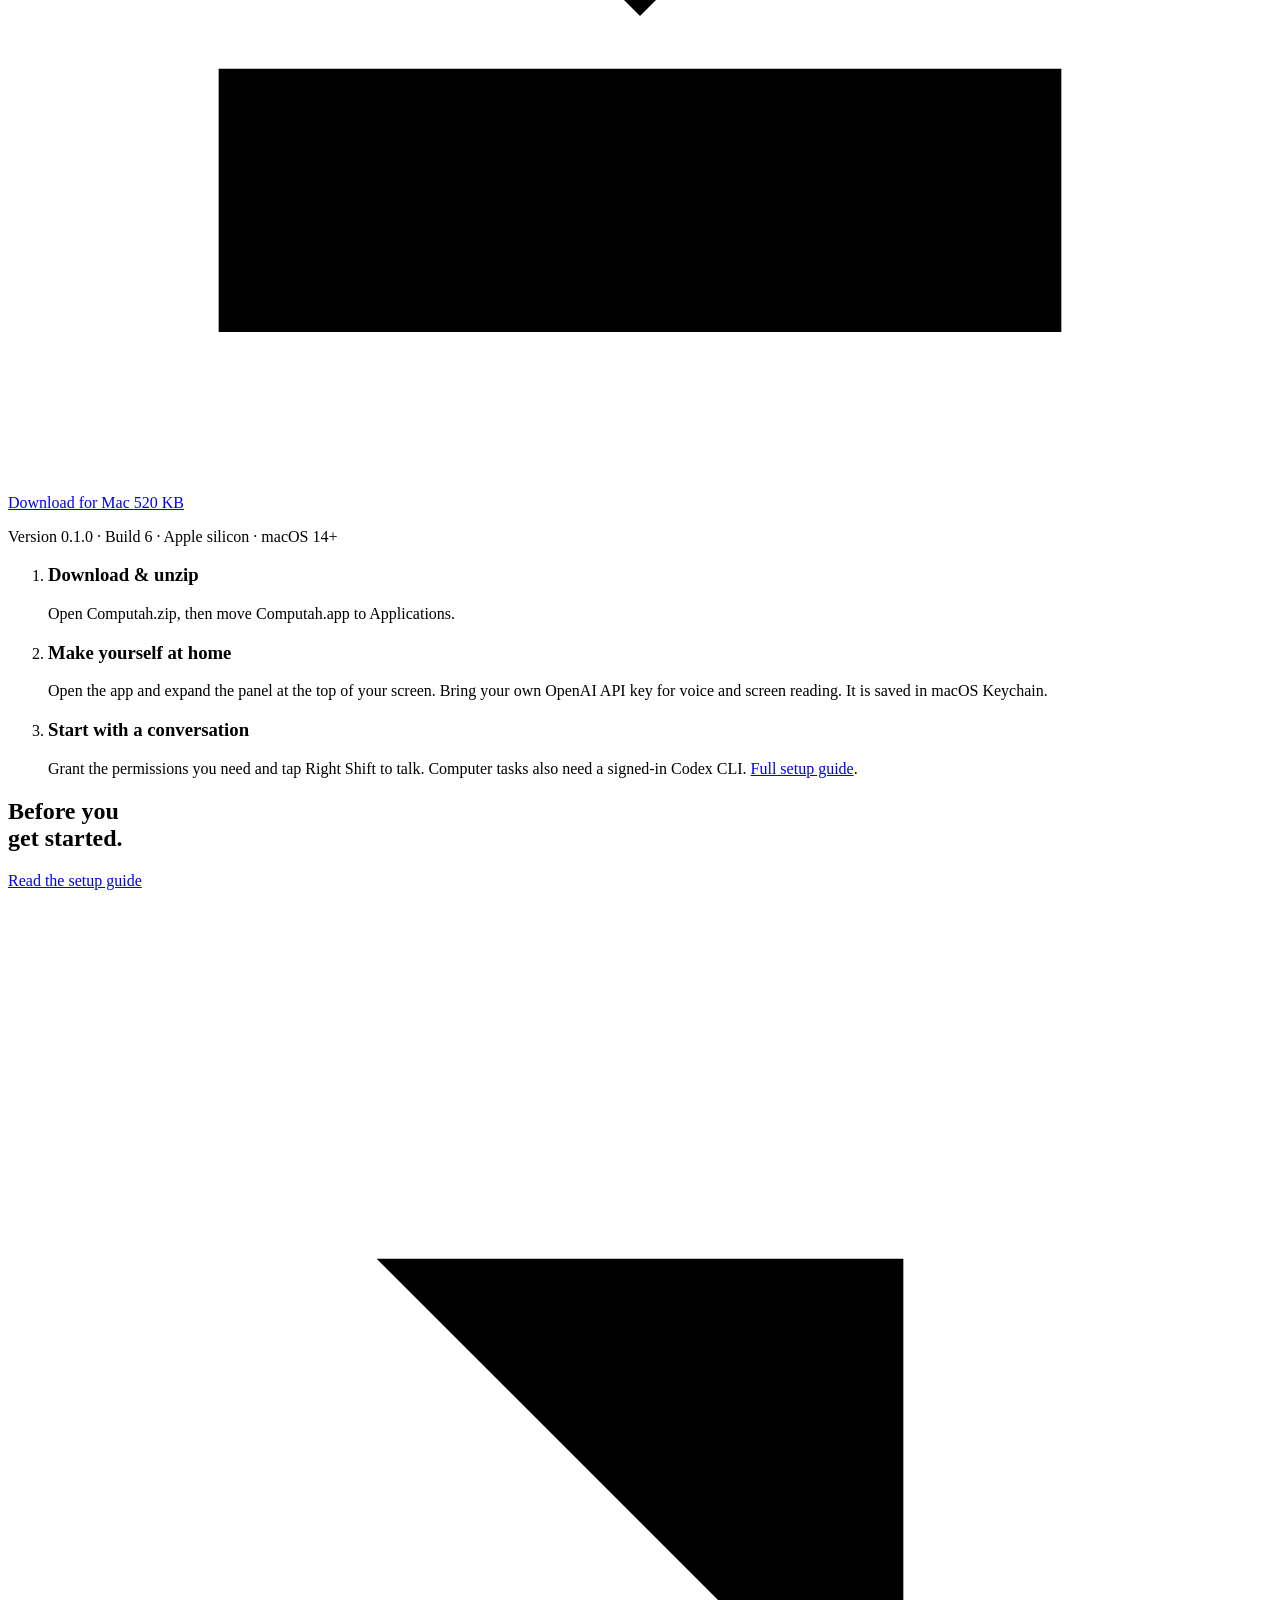
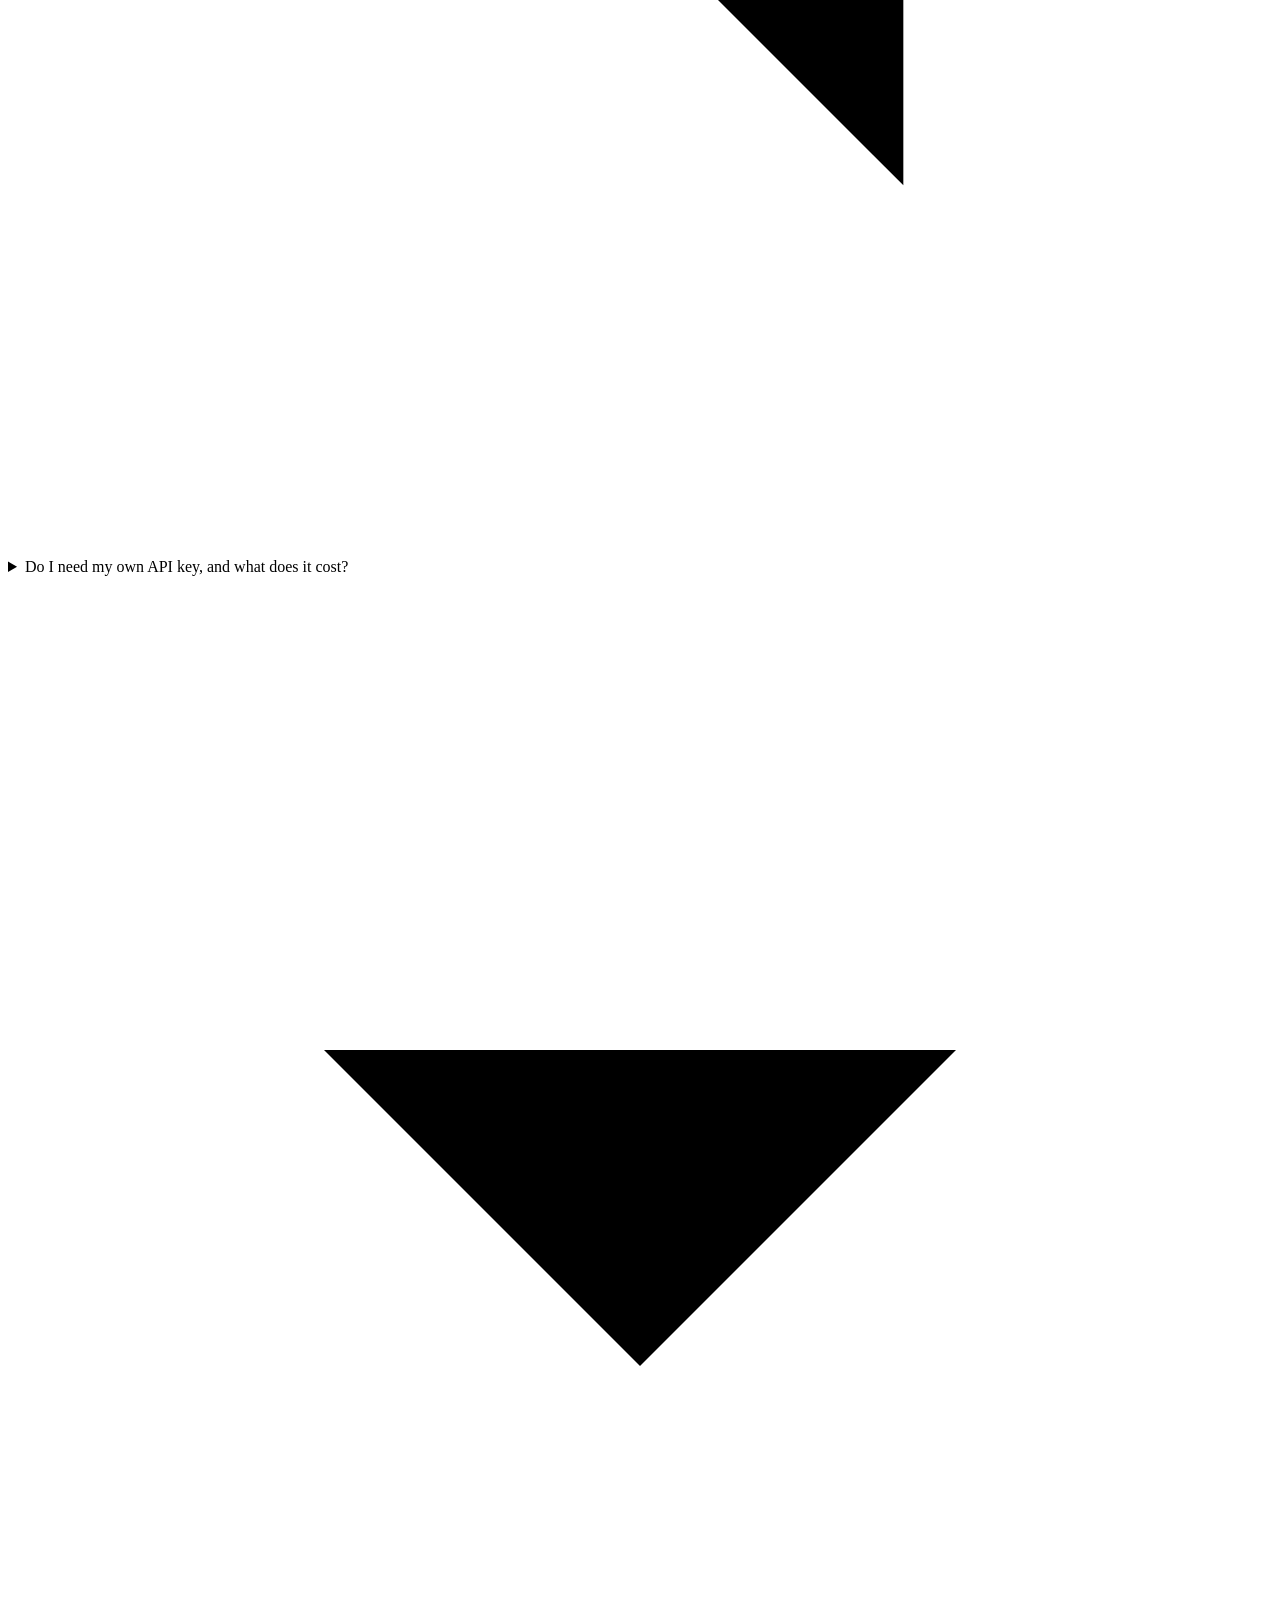
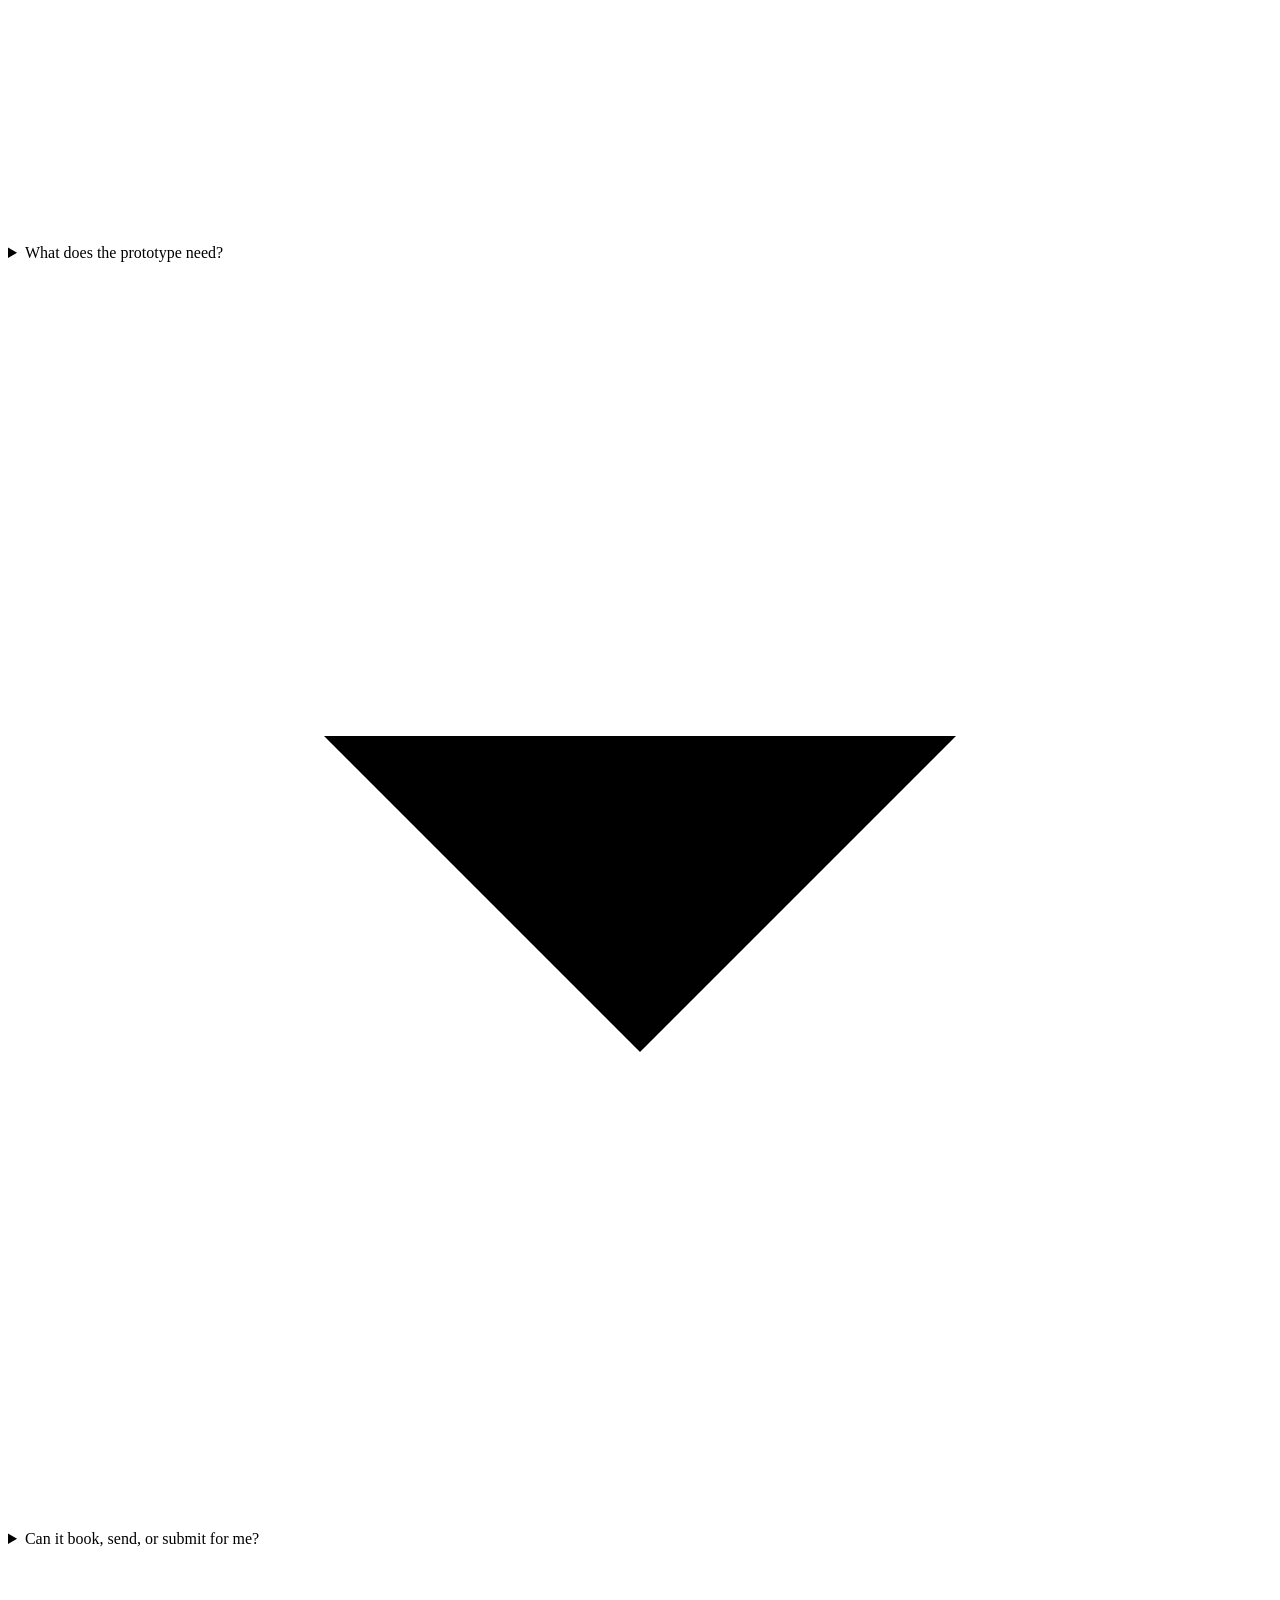
==== commit 41d39b76: "Merge remote-tracking branch 'origin/main' # Conflicts: #	PRODUCT.md #	README.md #	Sources/Computah/" ====
--- a/website/index.html
+++ b/website/index.html
@@ -3,14 +3,14 @@
 <head>
   <meta charset="utf-8">
   <meta name="viewport" content="width=device-width, initial-scale=1">
-  <meta name="description" content="Talk about your screen, research your options, and prepare everyday browser tasks with Computah, your voice companion for Mac.">
+  <meta name="description" content="Talk about your screen, research your options, and delegate computer tasks with Computah, your voice companion for Mac.">
   <meta name="theme-color" content="#0b0d0b">
   <meta property="og:title" content="Computah — just ask">
   <meta property="og:description" content="Research the options. Prepare the details. Keep the final say. Meet your voice companion for complex work on Mac.">
   <meta property="og:type" content="website">
   <meta property="og:url" content="https://computah.anselmlong.com/">
   <meta property="og:image" content="https://computah.anselmlong.com/assets/masters-browser.png">
-  <meta property="og:image:alt" content="Computah's native browser preparing a fictional master's application in a local demonstration.">
+  <meta property="og:image:alt" content="An illustrative Computah browser fixture preparing a fictional master's application.">
   <link rel="canonical" href="https://computah.anselmlong.com/">
   <title>Computah — just ask</title>
   <link rel="icon" href="/assets/icon.svg" type="image/svg+xml">
@@ -58,7 +58,7 @@
         <div><dt>Surveys &amp; forms</dt><dd>Understand the questions and prepare answers from the details you provide.</dd></div>
         <div><dt>Your inbox</dt><dd>Talk through an email visible on your screen and work out what to do next.</dd></div>
       </dl>
-      <p class="use-case-note">You handle sign-in, bookings, sending, and final submissions. Scripted sites can require manual takeover; Computah does not connect directly to your inbox.</p>
+      <p class="use-case-note">Computah's task instructions require explicit confirmation before bookings, sending, and final submissions. It asks through the active voice conversation and returns your answer to the same waiting task; a task-card form is also available. The current YOLO-mode runtime does not enforce that instruction. Computah does not connect directly to your inbox.</p>
     </section>
 
     <section class="workflow shell" id="workflow" aria-labelledby="workflow-title">
@@ -69,38 +69,38 @@
         <button type="button" id="tab-review" data-panel="review"><span>3</span> Review</button>
       </div>
       <article class="workflow-panel" id="research">
-        <div class="workflow-copy"><h3>A shortlist. <br>And a way forward.</h3><p>Ask Computah to compare programs against what matters to you, then prepare a checklist of the requirements to confirm.</p><blockquote>“Compare my options and tell me what I need for each application.”</blockquote><p class="mechanism">Independent research tasks can run in separate browsers. You can keep using your Mac while they work.</p></div>
+        <div class="workflow-copy"><h3>A shortlist. <br>And a way forward.</h3><p>Ask Computah to compare programs against what matters to you, then prepare a checklist of the requirements to confirm.</p><blockquote>“Compare my options and tell me what I need for each application.”</blockquote><p class="mechanism">Independent tasks run in separate Codex processes and use native Computer Use in your existing Mac applications.</p></div>
         <figure class="workflow-figure portrait"><a href="/assets/masters-plan.png" target="_blank" rel="noopener" aria-label="Open the research and checklist screenshot at full size"><img src="/assets/masters-plan.png" width="900" height="1240" alt="Native Computah panel showing sample master's program research and a document checklist ready for review." loading="lazy"></a><figcaption><span>Native app preview · sample research and checklist</span><a href="/assets/masters-plan.png" target="_blank" rel="noopener">Open full size <svg viewBox="0 0 24 24" aria-hidden="true"><path d="M7 7h10v10M7 17 17 7"/></svg></a></figcaption></figure>
       </article>
       <article class="workflow-panel" id="prepare">
-        <div class="workflow-copy"><h3>Get the details <br>out of your head.</h3><p>Bring your own notes and experience. Let Computah help organize them and prepare supported form fields in its private browser.</p><blockquote>“Use my notes to prepare a statement outline. Leave it for me to review.”</blockquote><p class="mechanism">In this local demo, Computah’s browser tools filled the program, entry term, and statement-outline fields.</p></div>
-        <figure class="workflow-figure landscape"><a href="/assets/masters-browser.png" target="_blank" rel="noopener" aria-label="Open the prepared application screenshot at full size"><img src="/assets/masters-browser.png" width="2000" height="1442" alt="Computah's native browser with three populated fields in a fictional Northbridge master's application. The Take over control is visible." loading="lazy"></a><figcaption><span>Local browser-tool demonstration · fictional application</span><a href="/assets/masters-browser.png" target="_blank" rel="noopener">Open full size <svg viewBox="0 0 24 24" aria-hidden="true"><path d="M7 7h10v10M7 17 17 7"/></svg></a></figcaption></figure>
+        <div class="workflow-copy"><h3>Get the details <br>out of your head.</h3><p>Bring your own notes and experience. Let Computah help organize them and prepare work in your existing applications.</p><blockquote>“Use my notes to prepare a statement outline. Leave it for me to review.”</blockquote><p class="mechanism">This illustrative screenshot came from the retired local WebKit fixture. Current tasks use native Computer Use.</p></div>
+        <figure class="workflow-figure landscape"><a href="/assets/masters-browser.png" target="_blank" rel="noopener" aria-label="Open the illustrative application screenshot at full size"><img src="/assets/masters-browser.png" width="2000" height="1442" alt="A retired Computah WebKit fixture with three populated fields in a fictional Northbridge master's application." loading="lazy"></a><figcaption><span>Legacy local fixture · fictional application</span><a href="/assets/masters-browser.png" target="_blank" rel="noopener">Open full size <svg viewBox="0 0 24 24" aria-hidden="true"><path d="M7 7h10v10M7 17 17 7"/></svg></a></figcaption></figure>
       </article>
       <article class="workflow-panel" id="review">
-        <div class="workflow-copy"><h3>Your application. <br>Your final say.</h3><p>Watch the browser as it works, then take over to check the details. Computah stops its worker when you take control.</p><blockquote>“Let me check the draft before anything is submitted.”</blockquote><p class="mechanism">The demo verified that the submission control requests manual review. Sign-in, uploads, and the final submission stay with you.</p></div>
+        <div class="workflow-copy"><h3>Your application. <br>Your final say.</h3><p>Review prepared work before a consequential action. If the worker needs confirmation, Computah asks you through the voice conversation.</p><blockquote>“Let me check the draft before anything is submitted.”</blockquote><p class="mechanism">Your answer returns to the same waiting task. Confirmation is a worker instruction in this prototype, not a runtime-enforced block.</p></div>
         <figure class="workflow-figure landscape"><a href="/assets/masters-review.png" target="_blank" rel="noopener" aria-label="Open the manual review screenshot at full size"><img src="/assets/masters-review.png" width="2000" height="1442" alt="The same fictional application after takeover. Computah's toolbar reads You control the browser, and the draft remains available for review." loading="lazy"></a><figcaption><span>Manual takeover in the native app · nothing submitted</span><a href="/assets/masters-review.png" target="_blank" rel="noopener">Open full size <svg viewBox="0 0 24 24" aria-hidden="true"><path d="M7 7h10v10M7 17 17 7"/></svg></a></figcaption></figure>
       </article>
-      <p class="demo-note">These are captures of the real SwiftUI and WebKit interface with illustrative conversations and fictional application data. Browser actions were exercised locally; this is not a recording of an authenticated AI session or a real university application.</p>
+      <p class="demo-note">These are captures of real SwiftUI views and the retired WebKit fixture with illustrative conversations and fictional application data. They do not show the current native Computer Use runtime, an authenticated AI session, or a real university application.</p>
     </section>
 
     <section class="companion shell" aria-labelledby="companion-title">
       <h2 id="companion-title">A little company. <br>Through the whole process.</h2>
-      <dl><div><dt>Talk about what you see.</dt><dd>Hold your conversation key and circle something. Ask about the screen without retyping it.</dd></div><div><dt>Keep your own workspace.</dt><dd>Browser workers use separate sessions. Your pointer and other apps stay yours to use.</dd></div><div><dt>Pick up the prepared work.</dt><dd>Open a task’s browser and review the draft. Ending a conversation leaves independent tasks running.</dd></div></dl>
+      <dl><div><dt>Talk about what you see.</dt><dd>Hold your conversation key and circle something. Ask about the screen without retyping it.</dd></div><div><dt>Use your Codex setup.</dt><dd>Computer workers use your signed-in Codex account, plugins, and existing Mac applications.</dd></div><div><dt>Pick up the prepared work.</dt><dd>Review a task's result and continue consequential actions manually. Ending a conversation leaves independent tasks running.</dd></div></dl>
     </section>
 
     <section class="get-started" id="installation" aria-labelledby="install-title"><div class="shell download-section">
       <div class="download-copy"><h2 id="install-title">Bring your <br>next big plan.</h2><p>Computah for Mac. An early prototype <br>with a little room in your notch.</p><a class="download-button" href="/downloads/Computah.zip" download="Computah.zip"><svg viewBox="0 0 24 24" aria-hidden="true"><path d="M12 3v12m-5-5 5 5 5-5M4 16v5h16v-5"/></svg>Download for Mac <span class="button-size">520 KB</span></a><p class="release">Version 0.1.0 · Build 6 · Apple silicon · macOS 14+</p></div>
-      <ol class="install-steps"><li><h3>Download &amp; unzip</h3><p>Open Computah.zip, then move Computah.app to Applications.</p></li><li><h3>Make yourself at home</h3><p>Open the app and expand the panel at the top of your screen. Bring your own OpenAI API key and paste it into Settings. It is saved in macOS Keychain.</p></li><li><h3>Start with a conversation</h3><p>Grant the permissions you need and tap Right Shift to talk. Browser tasks also need the Codex CLI. <a href="/docs.html#setup">Full setup guide</a>.</p></li></ol>
+      <ol class="install-steps"><li><h3>Download &amp; unzip</h3><p>Open Computah.zip, then move Computah.app to Applications.</p></li><li><h3>Make yourself at home</h3><p>Open the app and expand the panel at the top of your screen. Bring your own OpenAI API key for voice and screen reading. It is saved in macOS Keychain.</p></li><li><h3>Start with a conversation</h3><p>Grant the permissions you need and tap Right Shift to talk. Computer tasks also need a signed-in Codex CLI. <a href="/docs.html#setup">Full setup guide</a>.</p></li></ol>
     </div></section>
 
     <section class="setup shell" aria-labelledby="setup-title">
       <div class="section-intro"><h2 id="setup-title">Before you <br>get started.</h2><a class="text-link" href="/docs.html#setup">Read the setup guide <svg viewBox="0 0 24 24" aria-hidden="true"><path d="M7 7h10v10M7 17 17 7"/></svg></a></div>
       <div class="questions">
-        <details><summary>Do I need my own API key, and what does it cost?<svg viewBox="0 0 24 24" aria-hidden="true"><path d="m6 9 6 6 6-6"/></svg></summary><div class="answer"><p>Yes—bring your own OpenAI API key and paste it into the app’s Settings. OpenAI bills your API account for usage; Computah does not provide shared credits.</p><p>Voice is $0.05/minute, with routing, vision, browser work, and search charged separately. Illustrative totals are $0.65 for a short 10-minute demo, $2.52 for a 30-minute research session, and $6.34 for a heavier hour. These are assumed workloads, not measured bills. <a href="/docs.html#costs">See rates, assumptions, and sources</a>.</p></div></details>
-        <details><summary>What does the prototype need?<svg viewBox="0 0 24 24" aria-hidden="true"><path d="m6 9 6 6 6-6"/></svg></summary><div class="answer"><p>An Apple silicon Mac running macOS 14 or later, internet access, and your own OpenAI API key with access to the configured models. API usage is billed to your OpenAI account. Browser work also needs a compatible Codex CLI installation.</p></div></details>
-        <details><summary>Can it book, send, or submit for me?<svg viewBox="0 0 24 24" aria-hidden="true"><path d="m6 9 6 6 6-6"/></svg></summary><div class="answer"><p>It helps with research and preparation. You provide the details and handle sign-in, payments, bookings, sending, and final submissions. Website JavaScript is disabled during preparation, so some sites need manual takeover. There is no direct email integration; you can ask about an email visible on your screen.</p></div></details>
-        <details><summary>What can it see, and what is shared?<svg viewBox="0 0 24 24" aria-hidden="true"><path d="m6 9 6 6 6-6"/></svg></summary><div class="answer"><p>Microphone access enables conversation. Screen Recording allows display interpretation, and Input Monitoring enables the conversation shortcut. During conversation, available screenshots may be sent to OpenAI for routing and interpretation. A selected region can be sent alongside the full display; circling does not restrict sharing to the crop.</p><p>Your API key is stored in macOS Keychain. Task browsers use separate nonpersistent sessions instead of your usual browser profile.</p></div></details>
-        <details><summary>Are the screenshots from a real application?<svg viewBox="0 0 24 24" aria-hidden="true"><path d="m6 9 6 6 6-6"/></svg></summary><div class="answer"><p>They are captured from Computah’s native interface using a reproducible local demo. The transcripts, institutions, and application details are illustrative. The demo exercises real browser tools and manual takeover, but does not run an authenticated model conversation or submit anything. Captures illustrate the development interface; the download version is shown above.</p></div></details>
+        <details><summary>Do I need my own API key, and what does it cost?<svg viewBox="0 0 24 24" aria-hidden="true"><path d="m6 9 6 6 6-6"/></svg></summary><div class="answer"><p>Bring your own OpenAI API key for voice and screen reading. OpenAI bills that API account. Computer tasks use your signed-in Codex account and its plan limits.</p><p>Voice is $0.05/minute, with Luna routing and vision charged separately. Illustrative API totals are $0.51 for a short 10-minute demo, $1.52 for a 30-minute session, and $3.04 for a heavier hour, before Codex usage. <a href="/docs.html#costs">See rates, assumptions, and sources</a>.</p></div></details>
+        <details><summary>What does the prototype need?<svg viewBox="0 0 24 24" aria-hidden="true"><path d="m6 9 6 6 6-6"/></svg></summary><div class="answer"><p>An Apple silicon Mac running macOS 14 or later, internet access, and an OpenAI API key for voice and screen reading. Computer work also needs a compatible Codex CLI signed in to an account with the required native apps and plugins.</p></div></details>
+        <details><summary>Can it book, send, or submit for me?<svg viewBox="0 0 24 24" aria-hidden="true"><path d="m6 9 6 6 6-6"/></svg></summary><div class="answer"><p>It helps with research and preparation. Its instructions require your explicit confirmation before payments, bookings, sending, and final submissions. Computah asks through the active voice conversation and returns your answer to that same task. The current YOLO-mode runtime does not enforce the instruction, so inspect task activity carefully. There is no direct email integration; you can ask about an email visible on your screen.</p></div></details>
+        <details><summary>What can it see, and what is shared?<svg viewBox="0 0 24 24" aria-hidden="true"><path d="m6 9 6 6 6-6"/></svg></summary><div class="answer"><p>Microphone access enables conversation. Screen Recording allows display interpretation, and Input Monitoring enables the conversation shortcut. During conversation, available screenshots may be sent to OpenAI for routing and interpretation. A selected region can be sent alongside the full display; circling does not restrict sharing to the crop.</p><p>Your API key is stored in macOS Keychain and is not sent to Codex workers. Computer Use shares your existing applications, signed-in state, and desktop.</p></div></details>
+        <details><summary>Are the screenshots from a real application?<svg viewBox="0 0 24 24" aria-hidden="true"><path d="m6 9 6 6 6-6"/></svg></summary><div class="answer"><p>They use native Computah views with illustrative transcripts, institutions, and application details. The browser images come from a reproducible legacy fixture, not the current native Computer Use runtime. The capture did not run an authenticated model conversation or submit anything.</p></div></details>
       </div>
     </section>
   </main>
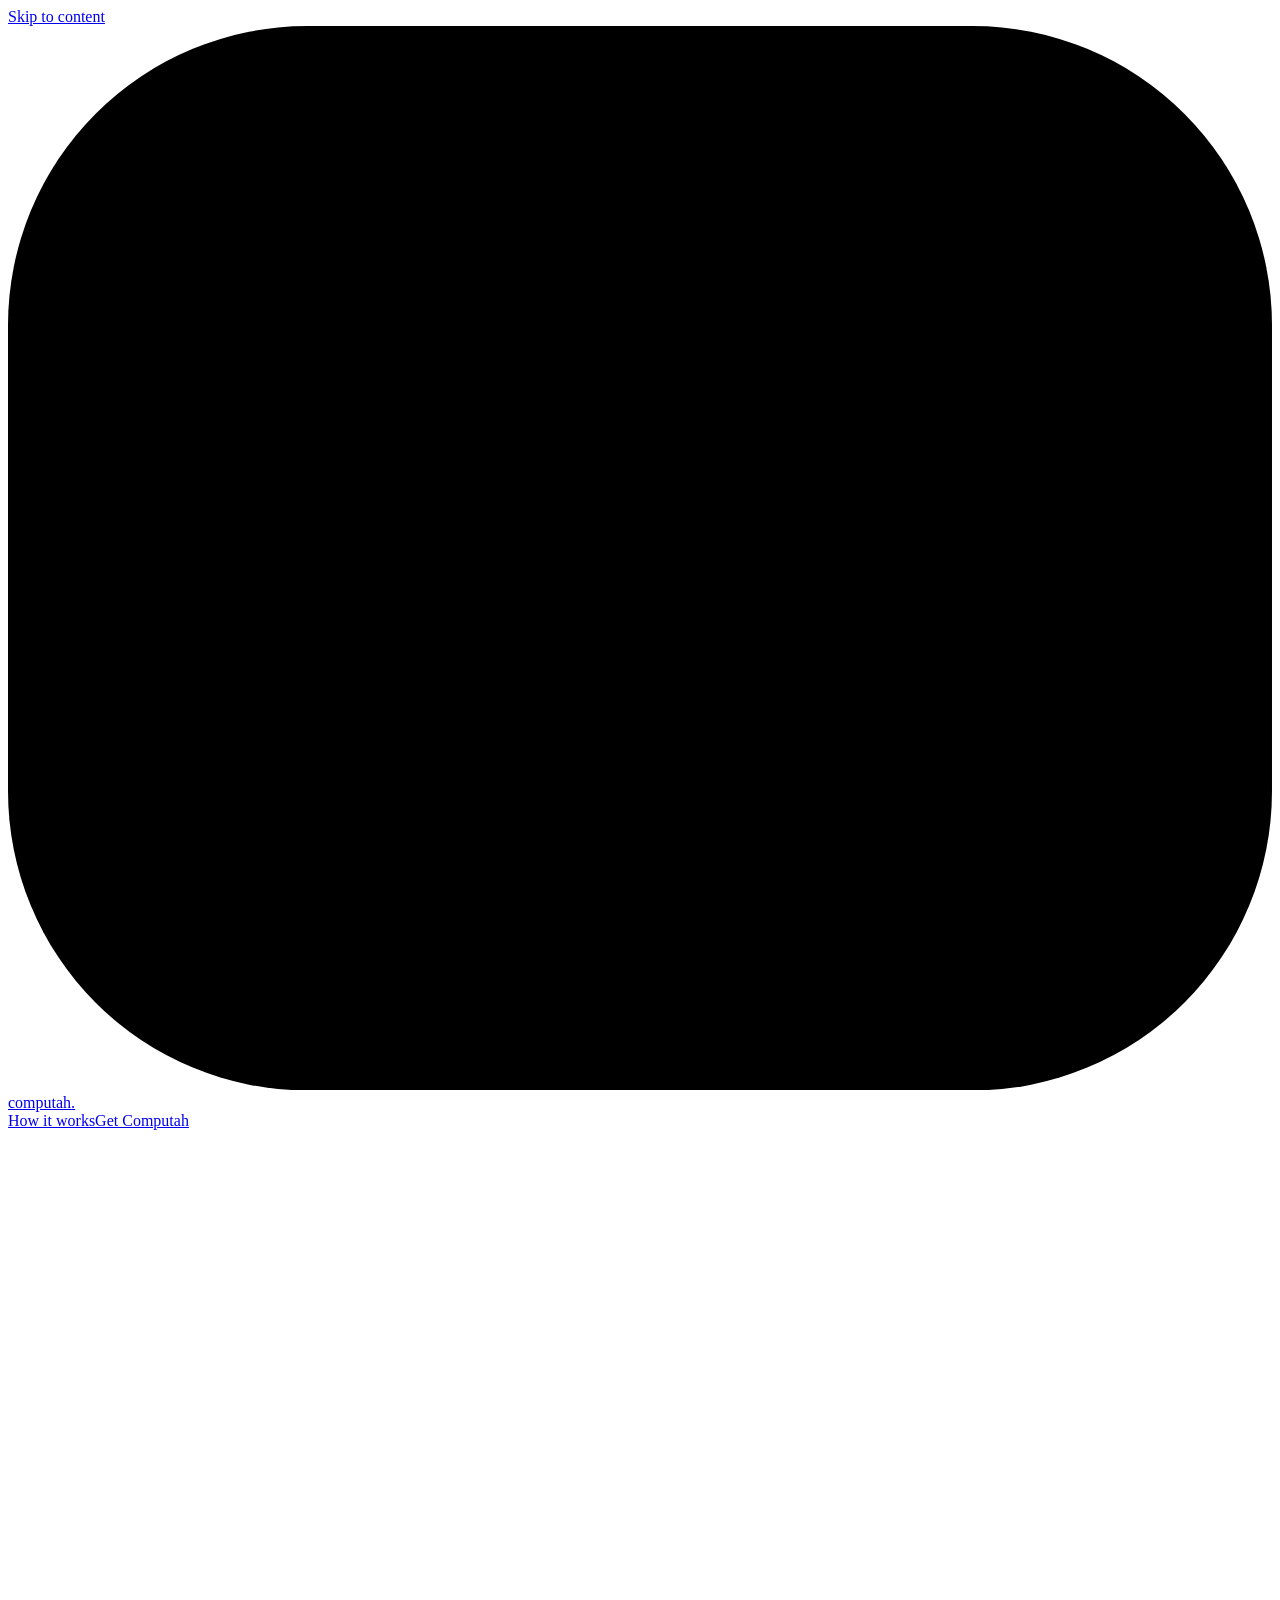
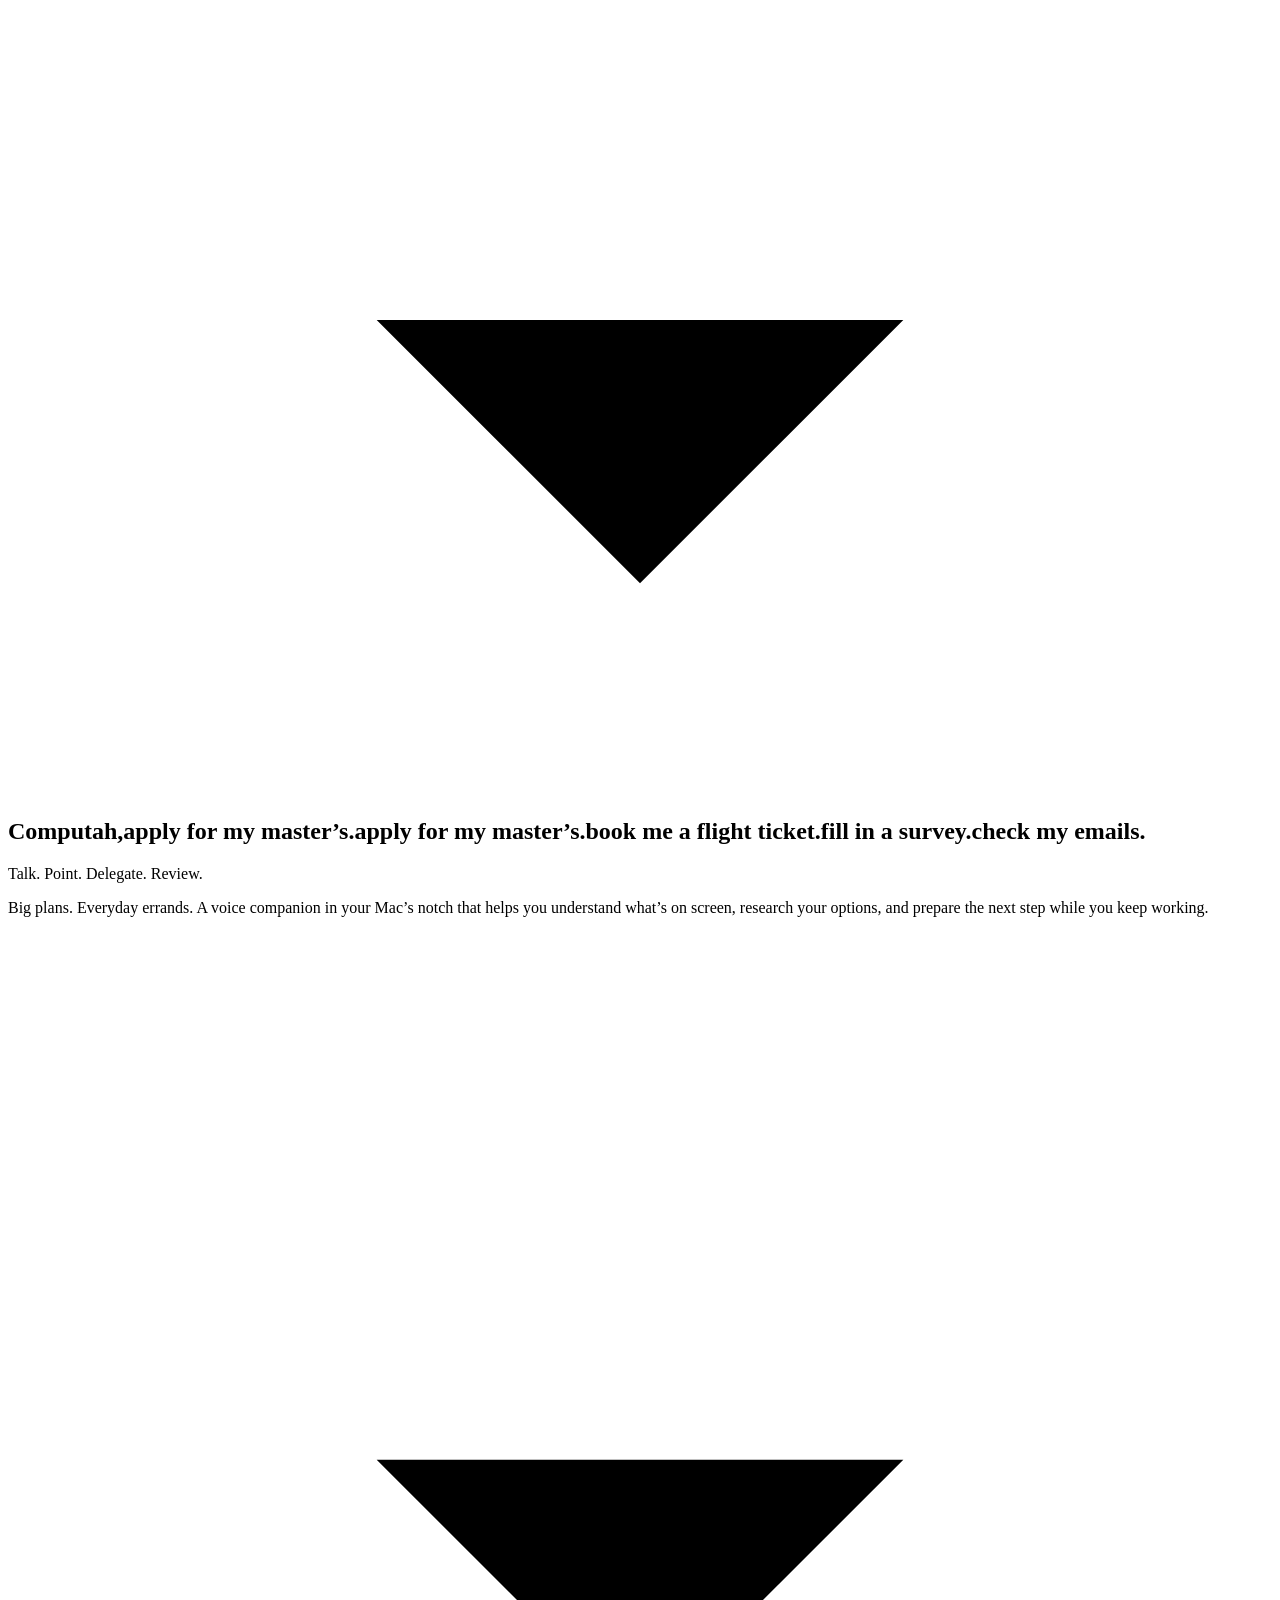
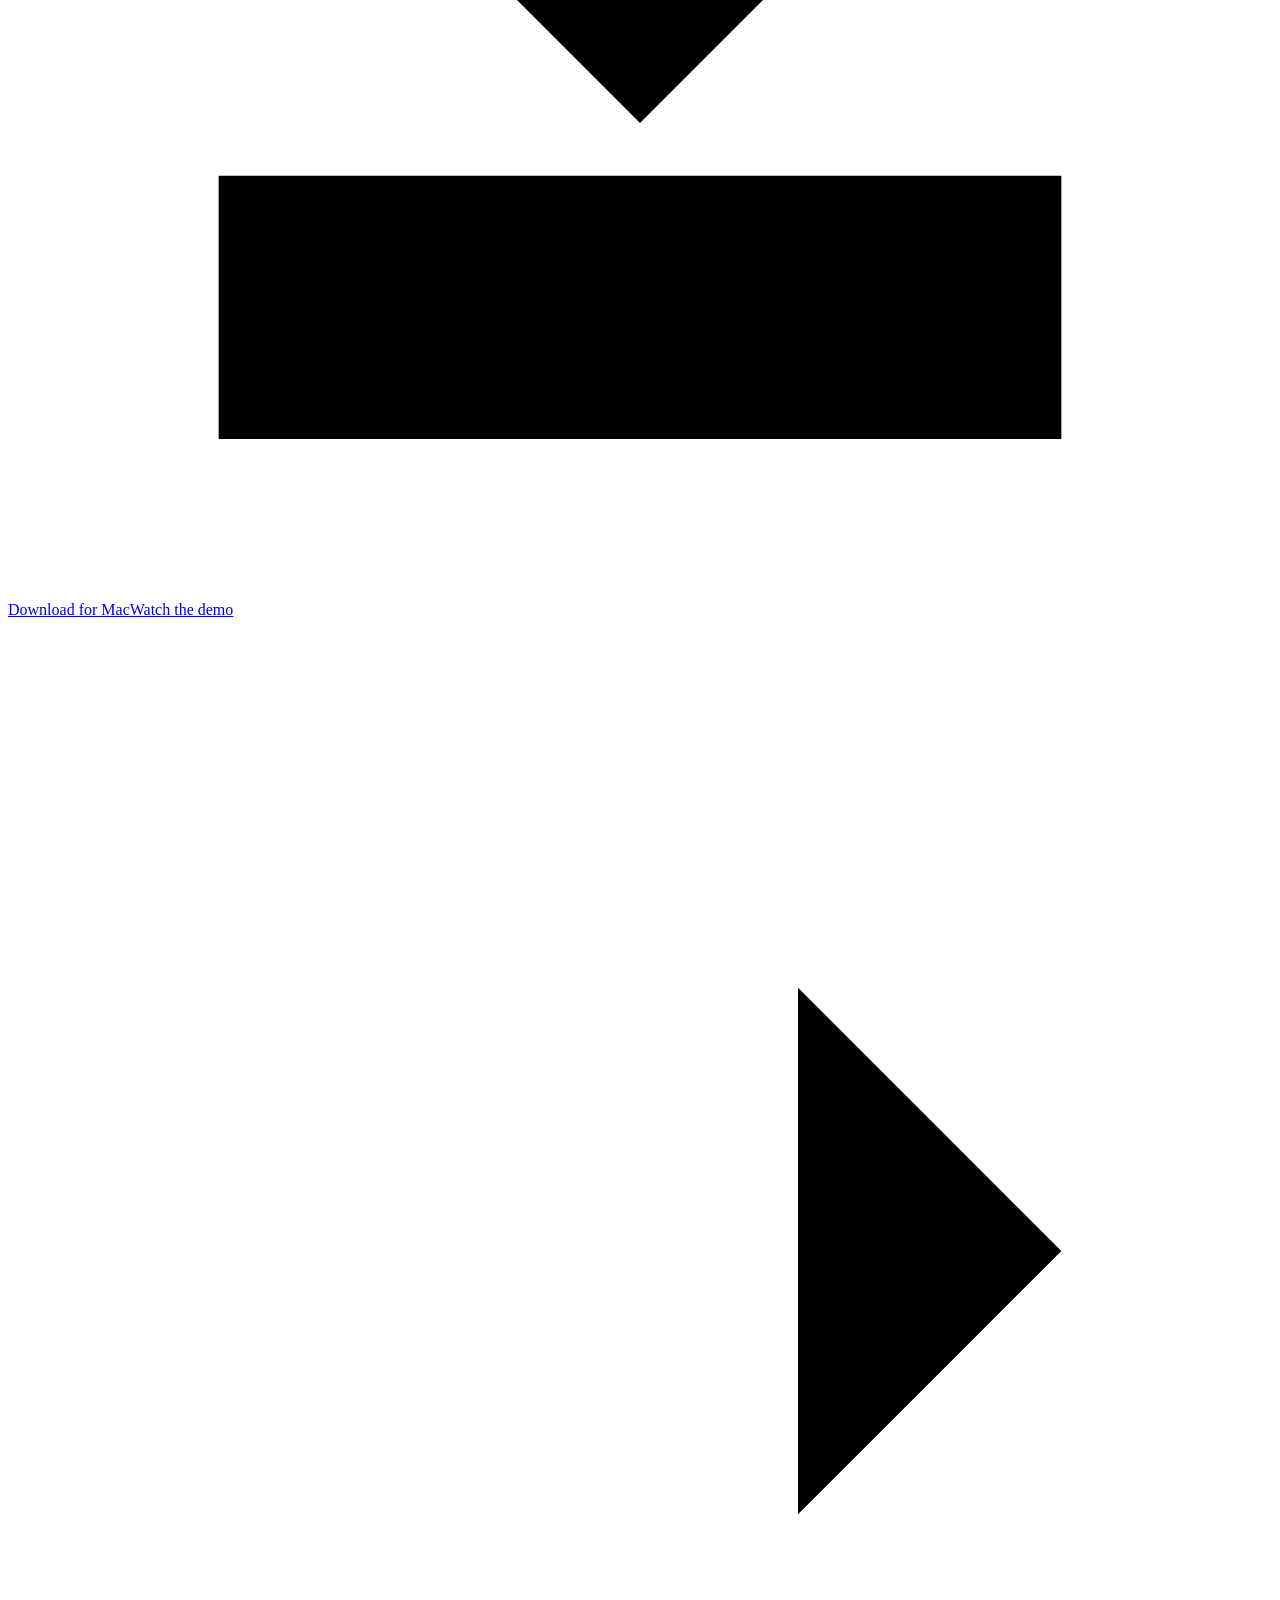
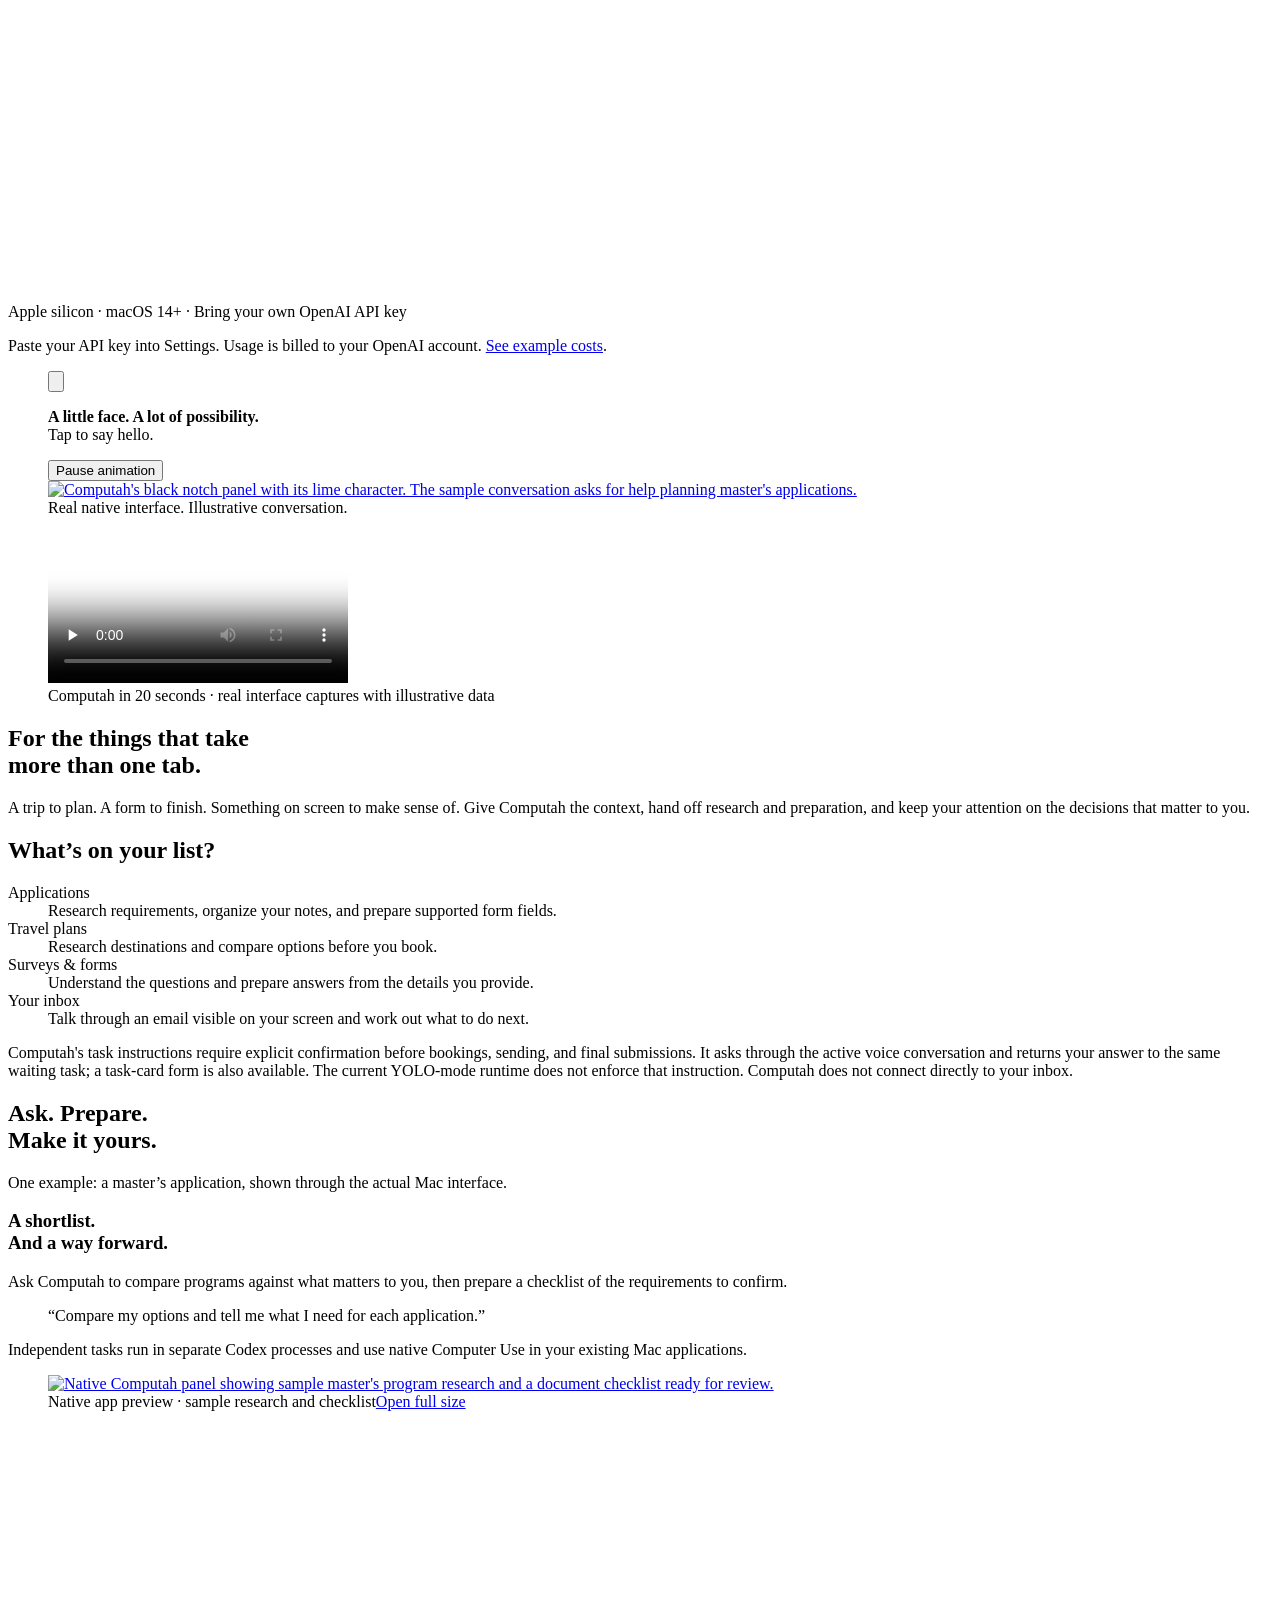
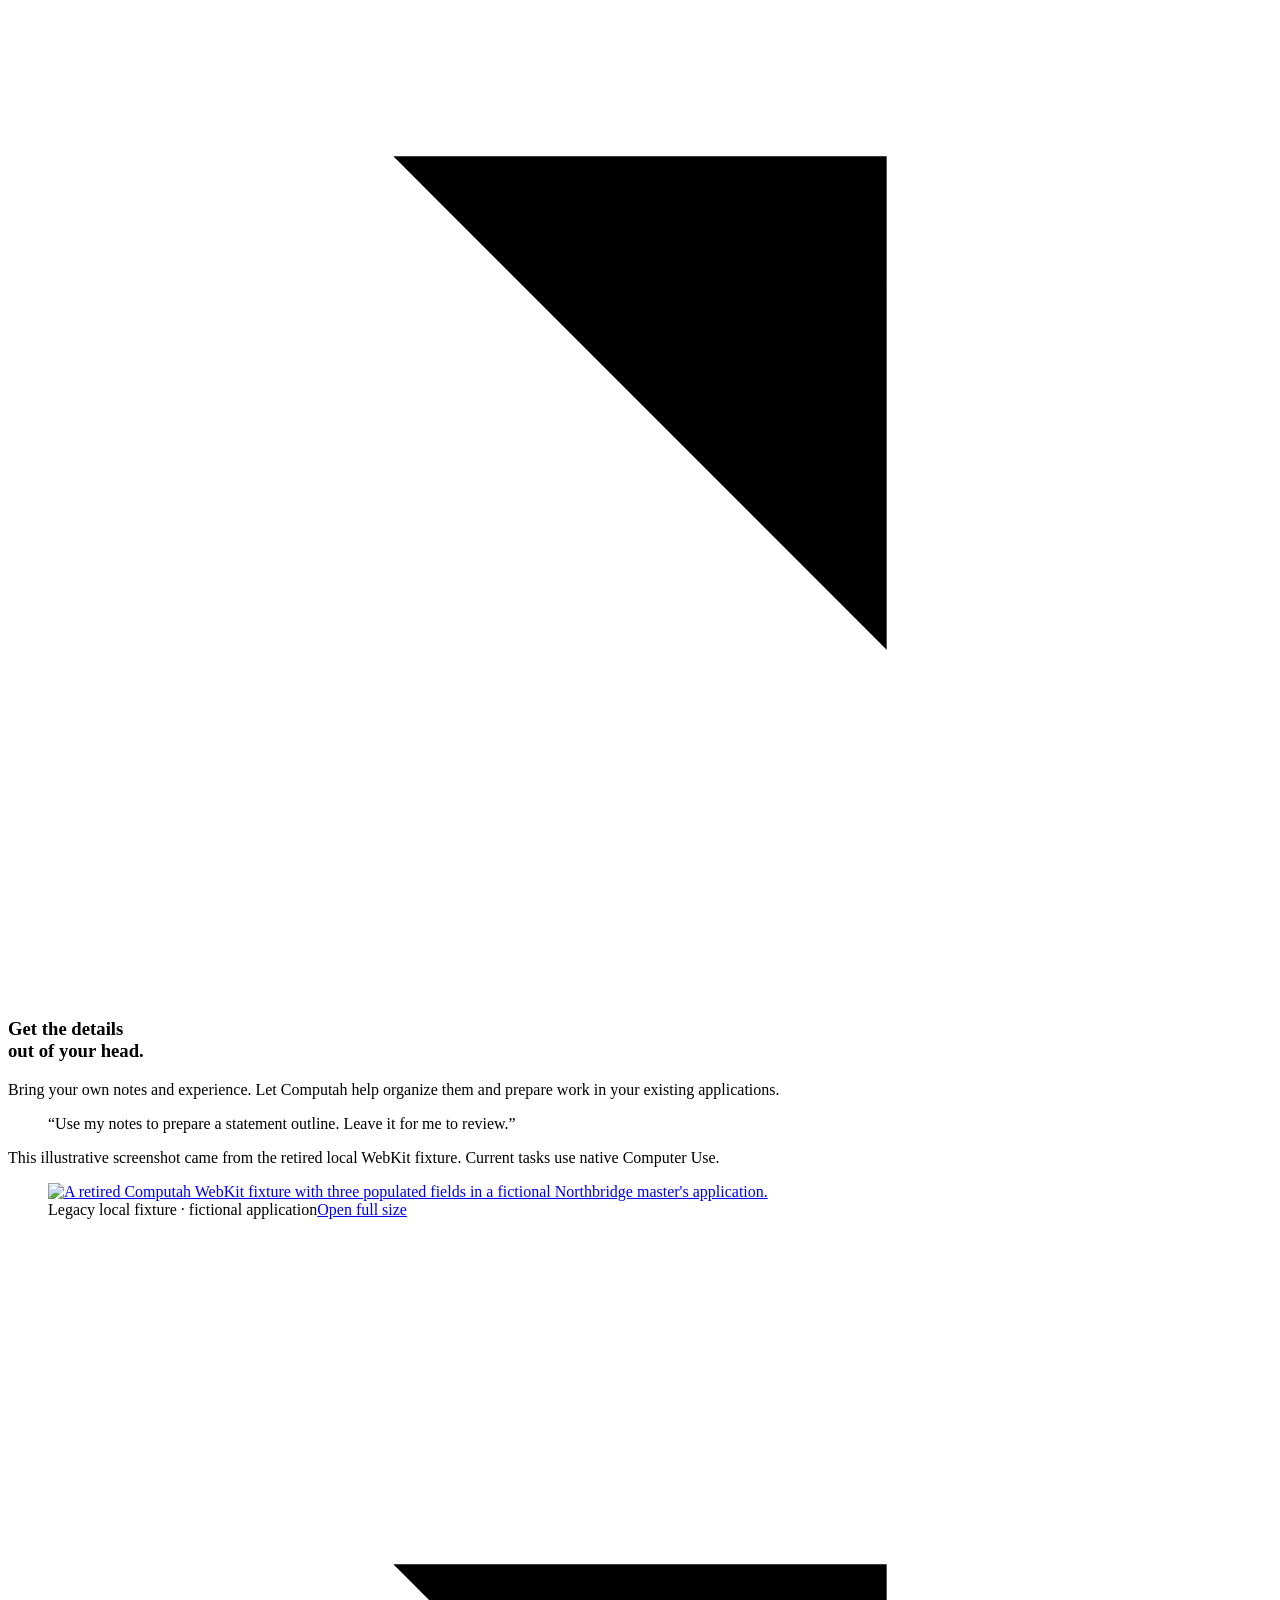
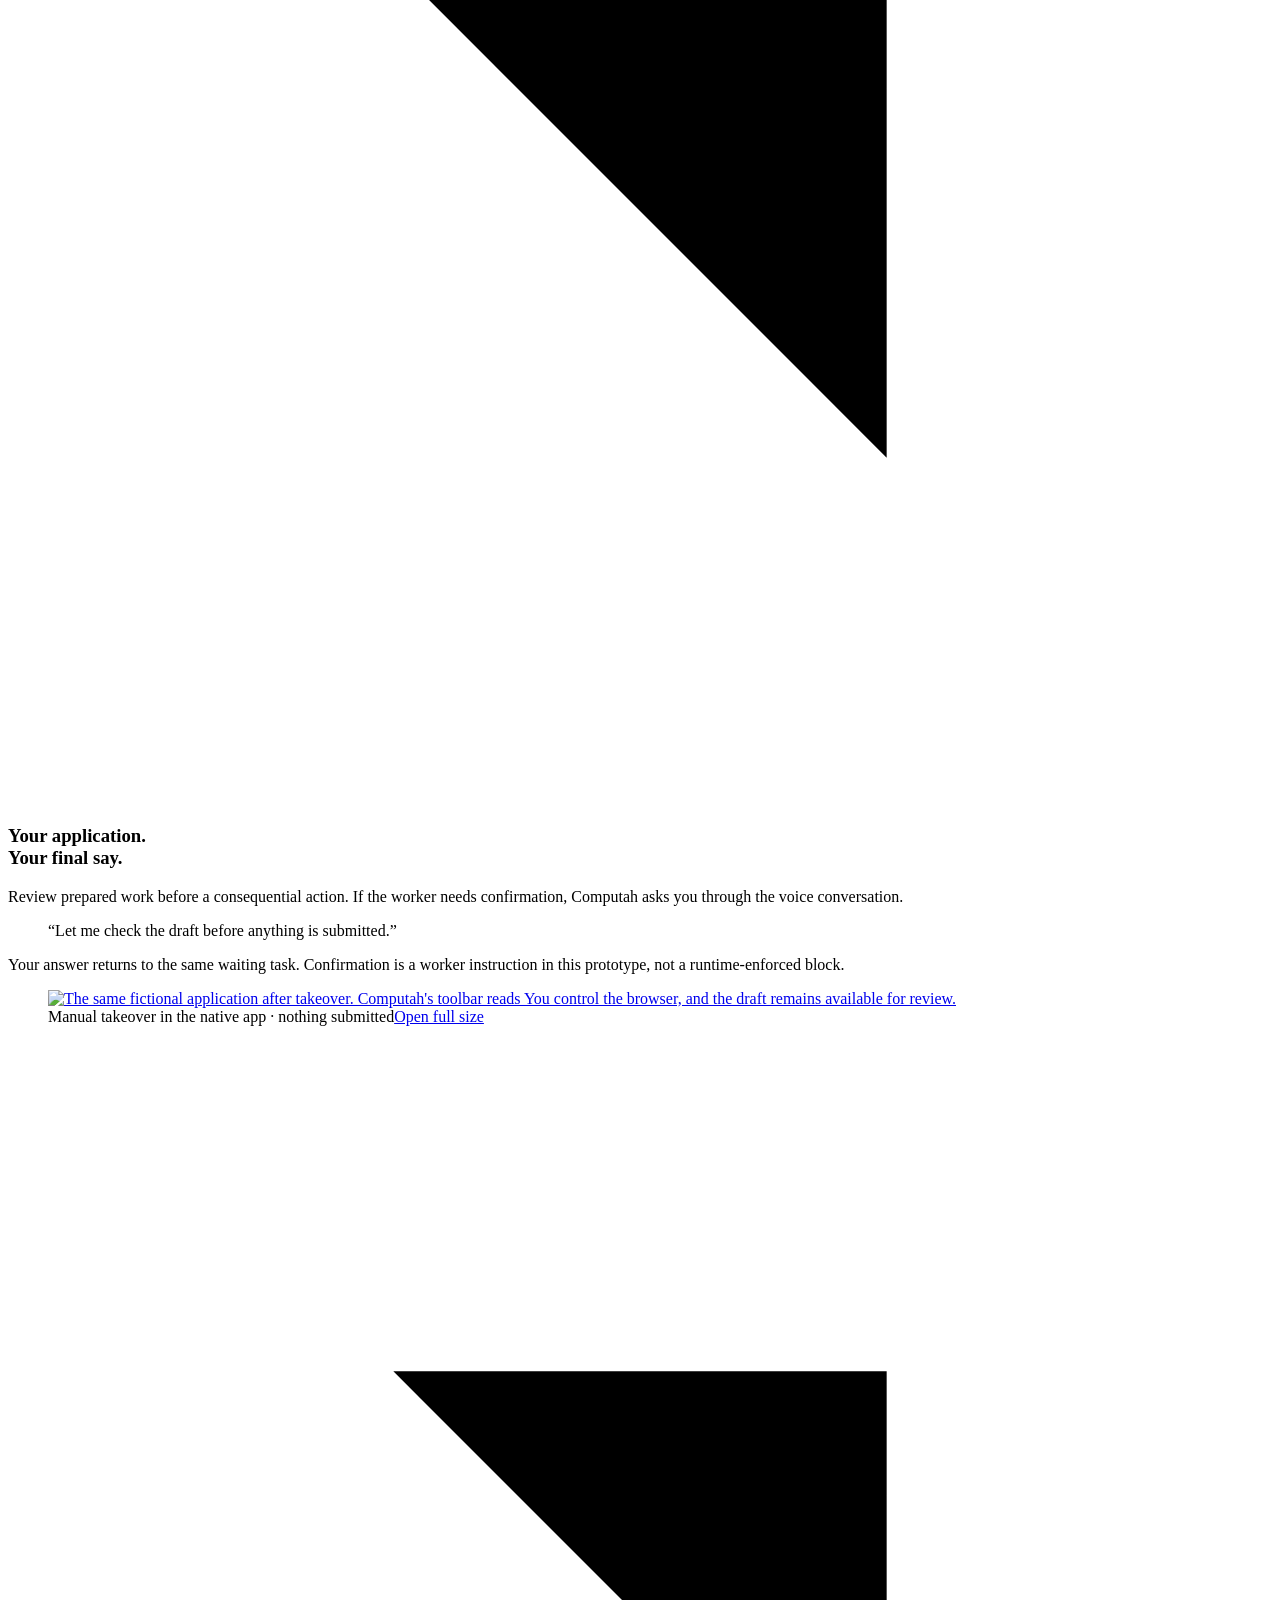
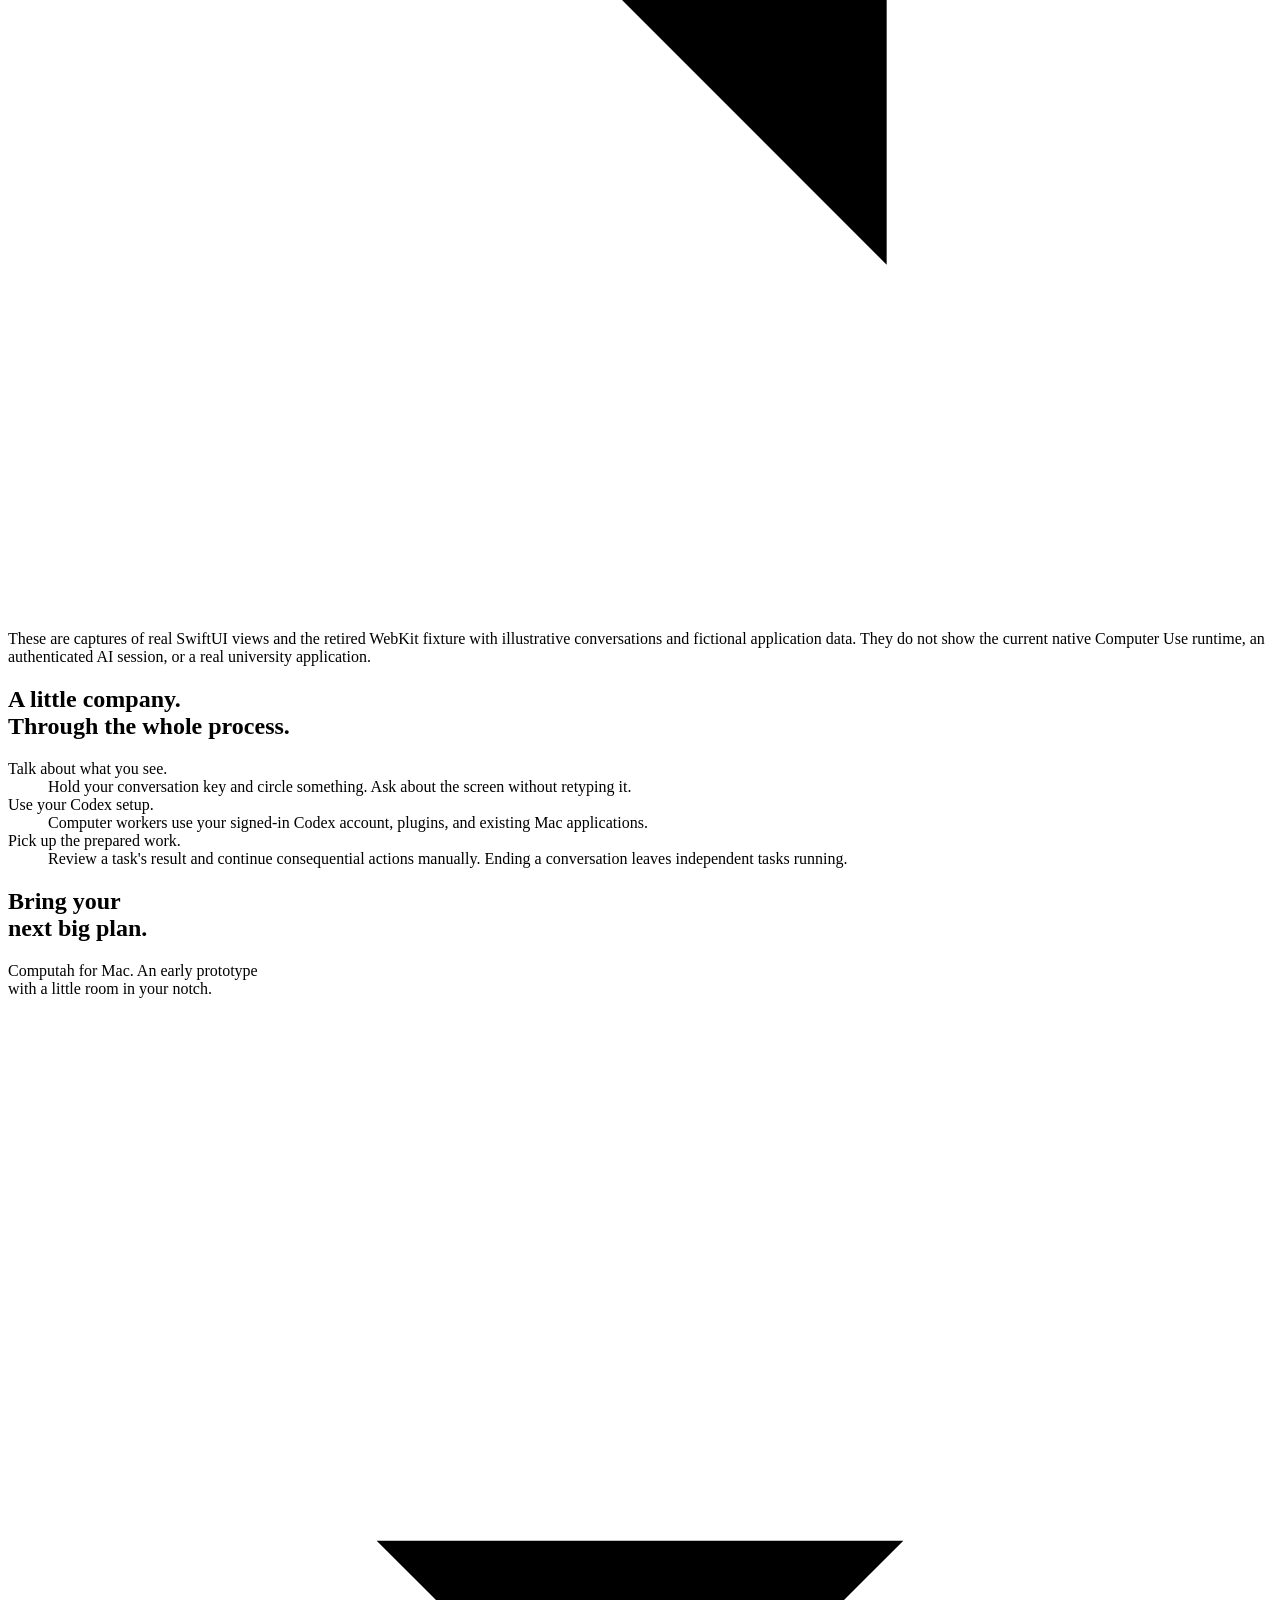
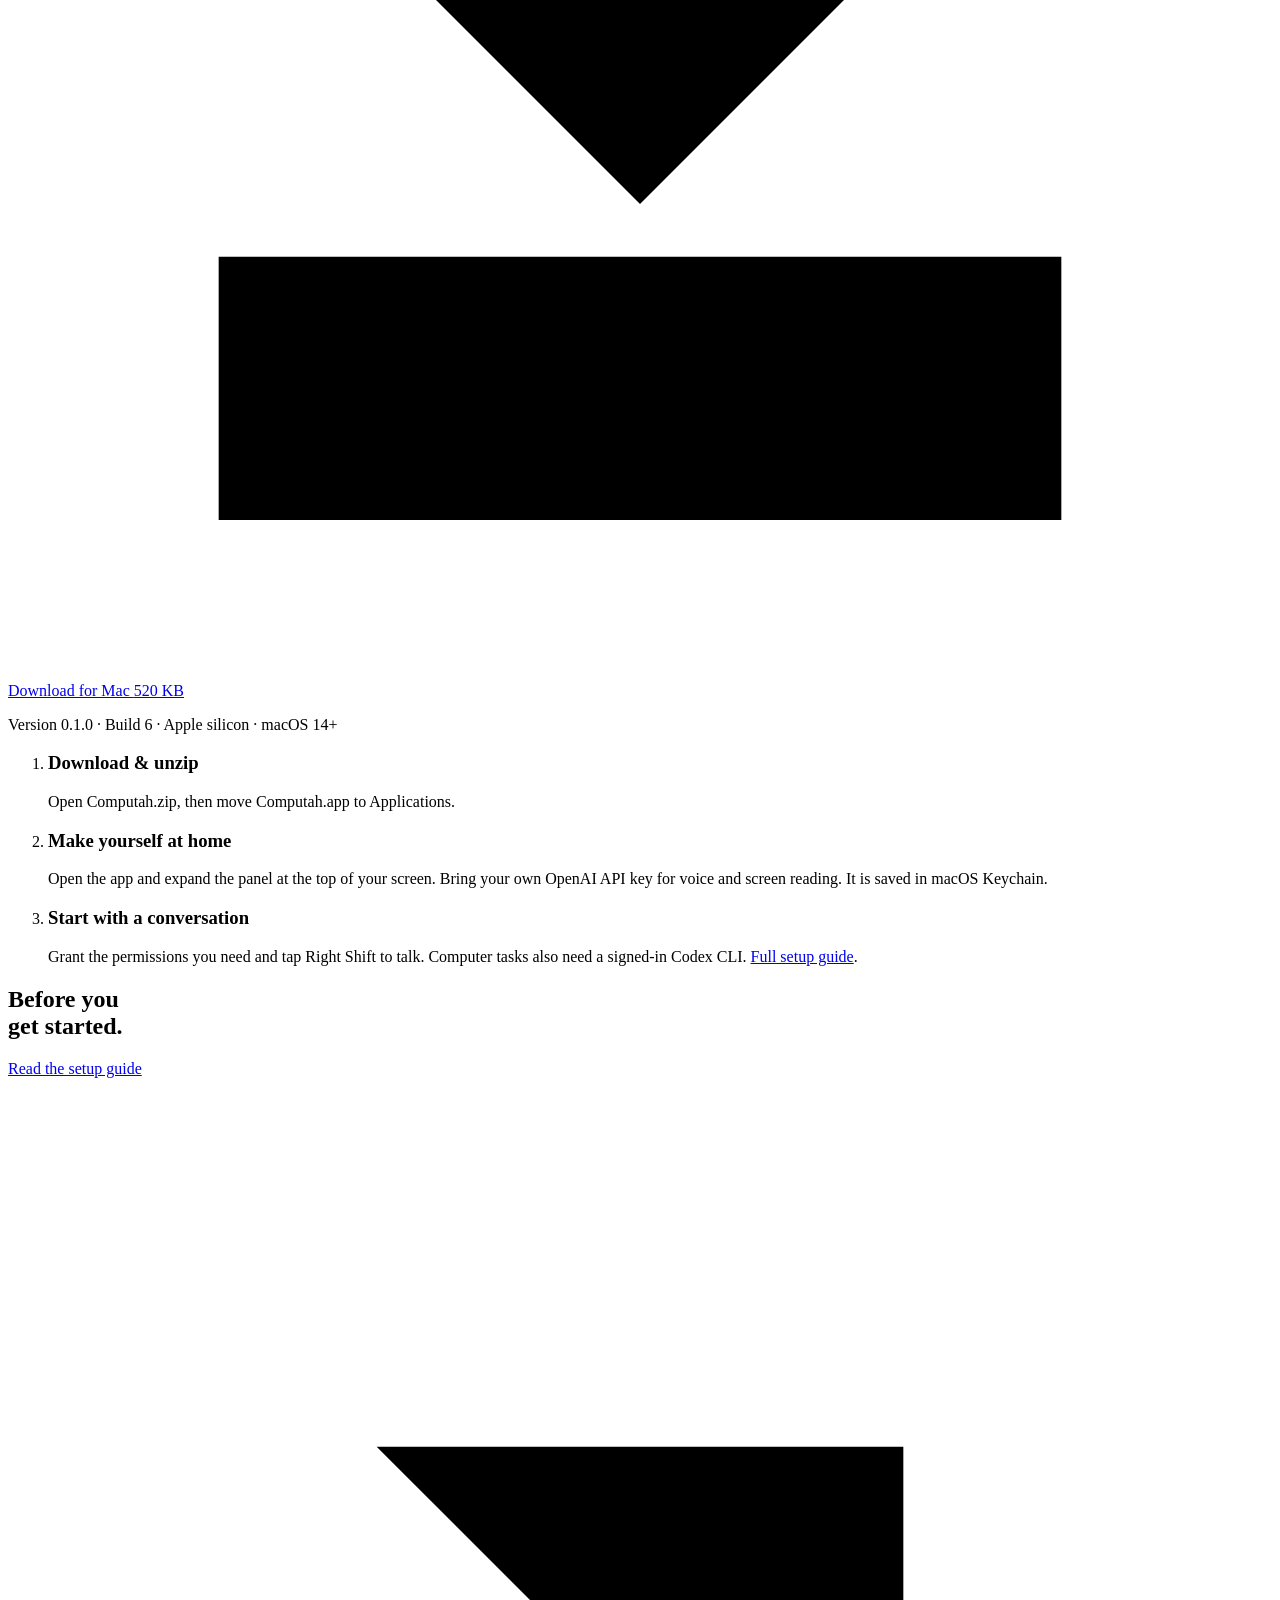
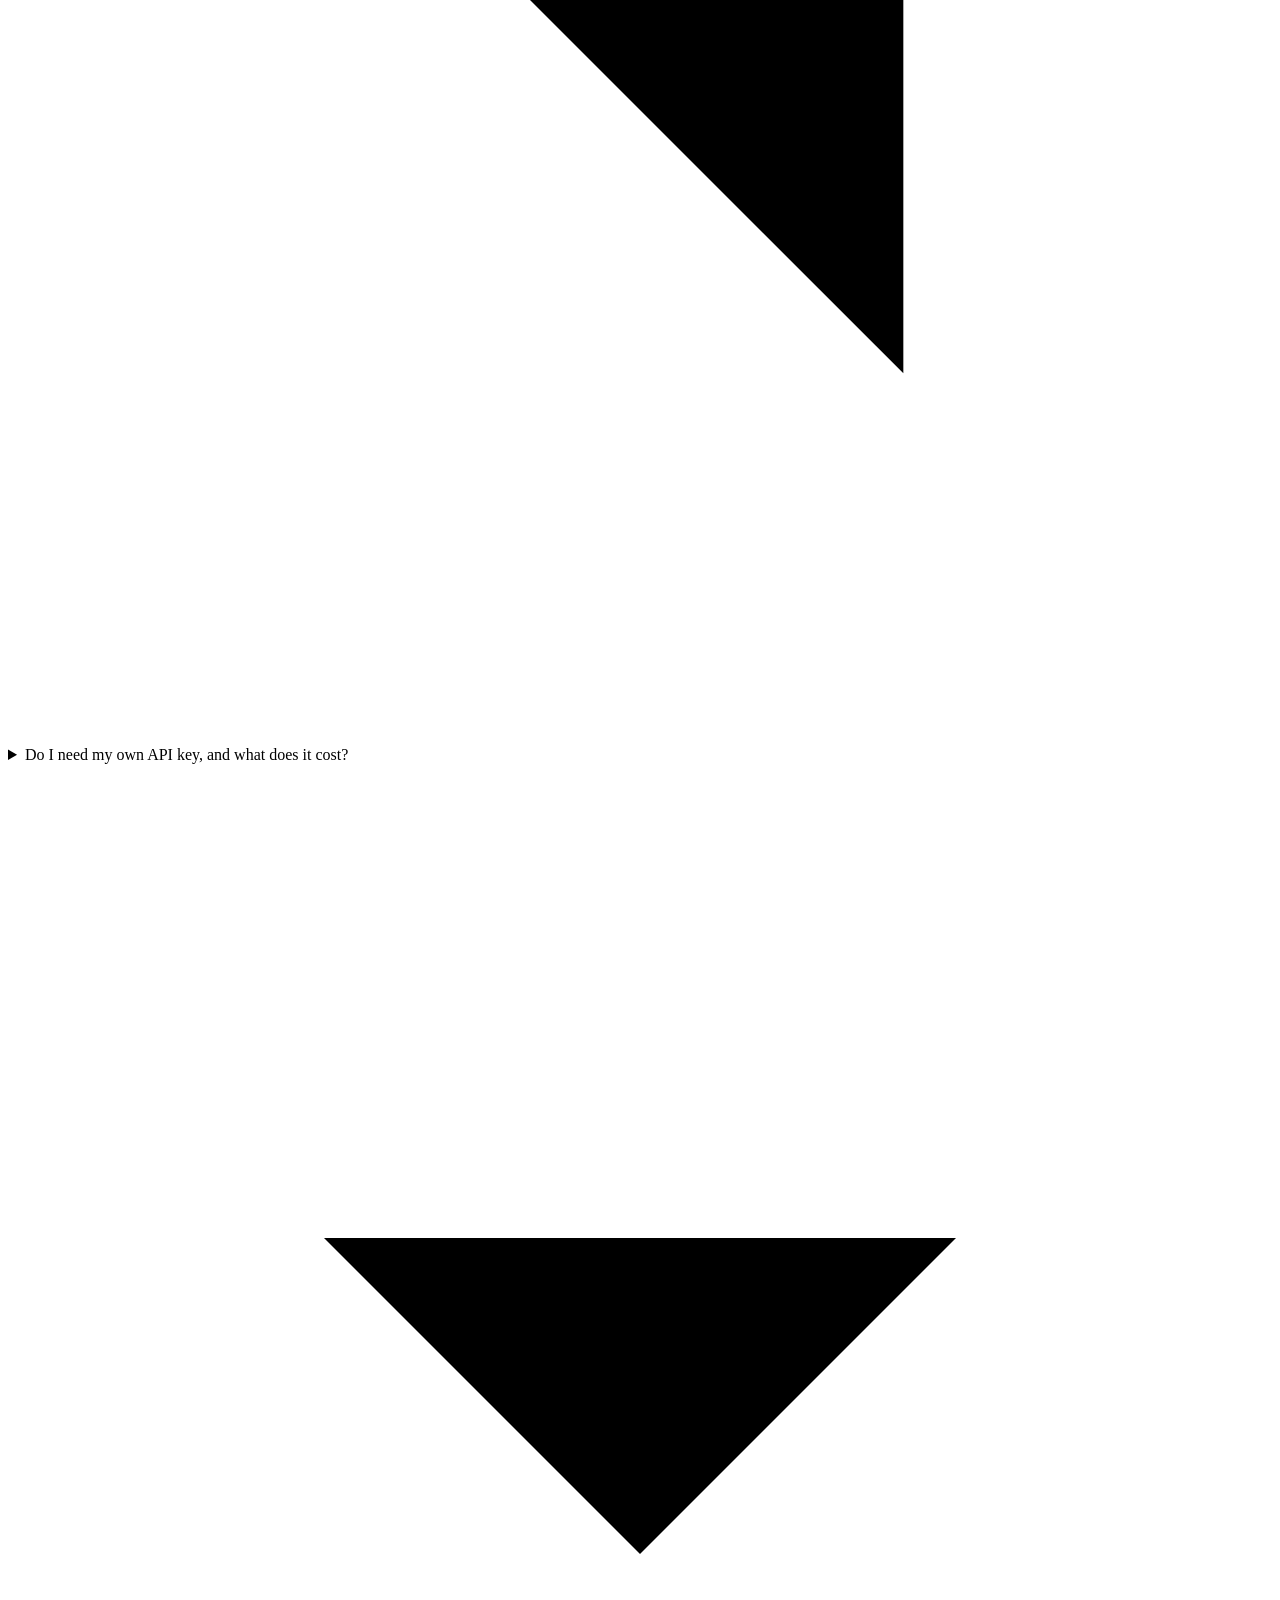
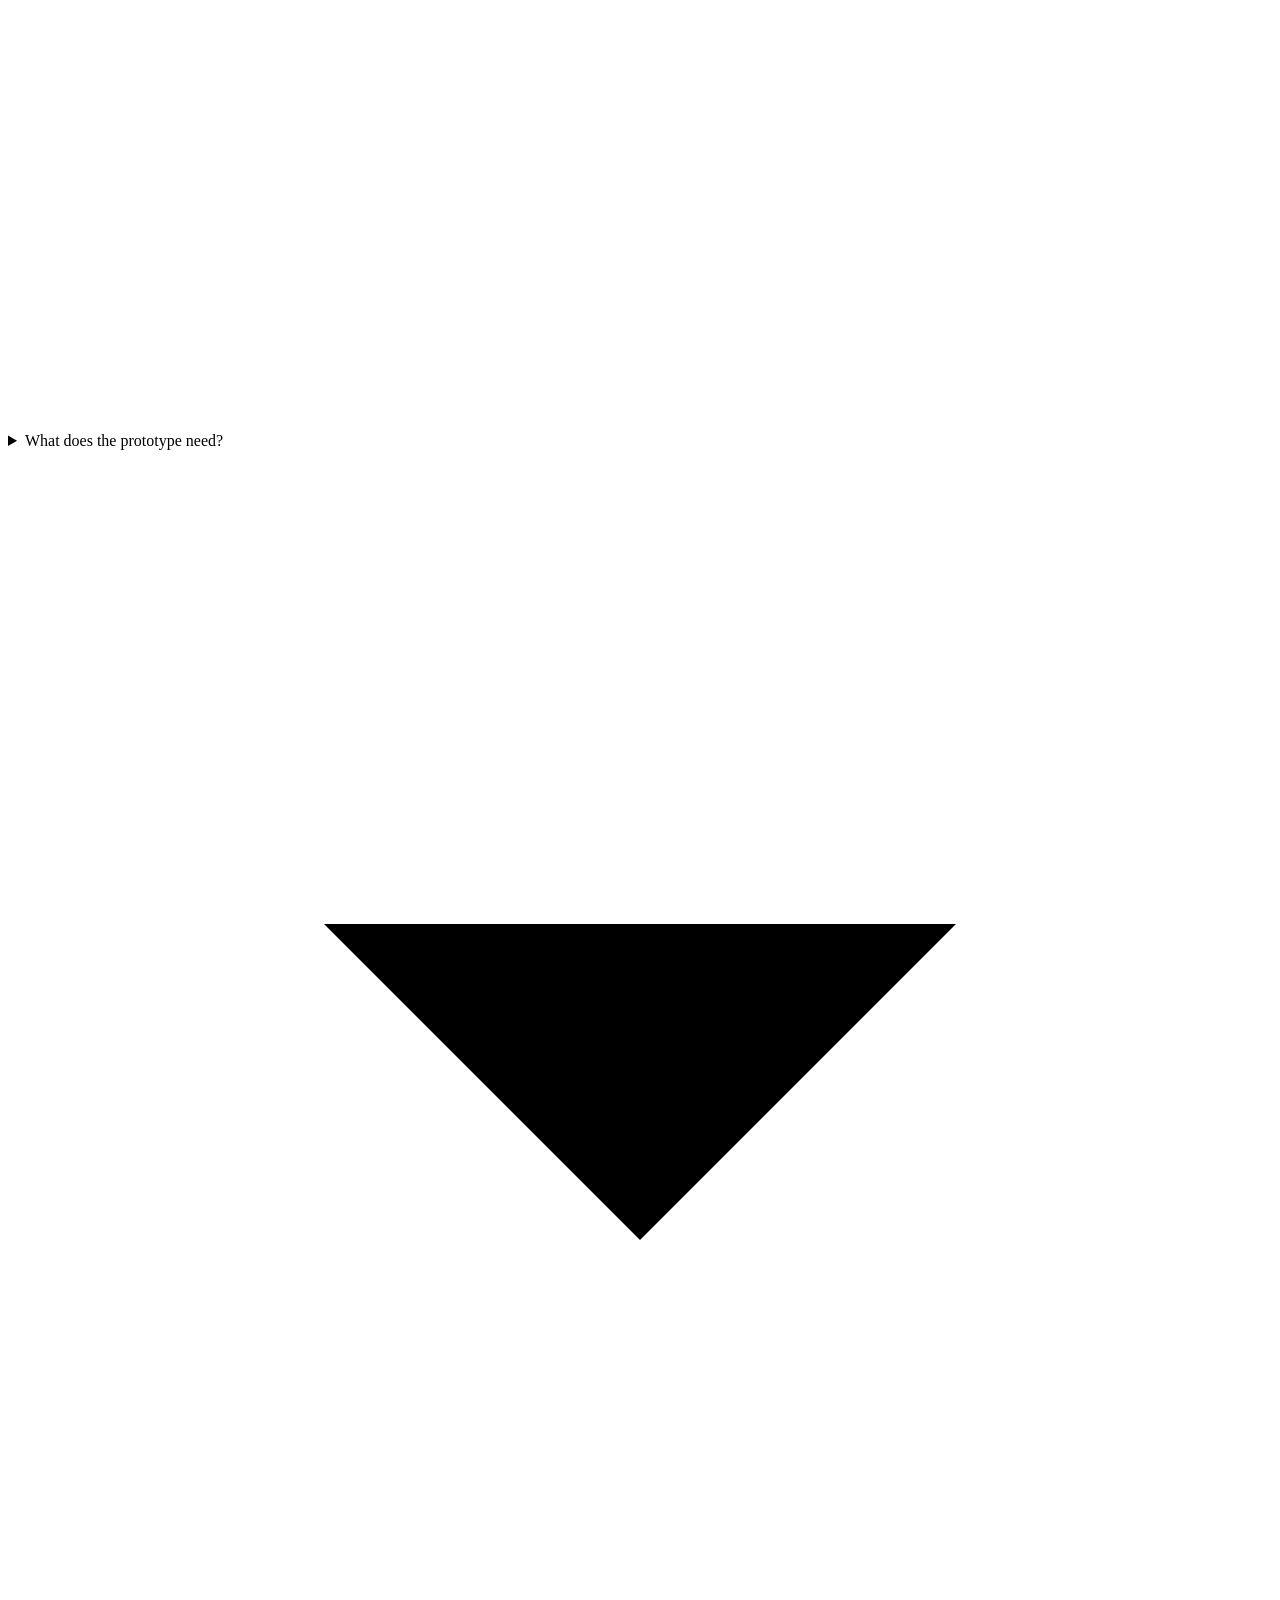
==== commit 6e67cdb2: "Add a launch video section below the hero Co-Authored-By: Claude Opus 5.5 <noreply@anthropic.com>" ====
--- a/website/index.html
+++ b/website/index.html
@@ -43,6 +43,10 @@
         <a href="/assets/masters-conversation.png" target="_blank" rel="noopener" aria-label="Open the native conversation screenshot at full size"><img src="/assets/masters-conversation.png" width="900" height="740" alt="Computah's black notch panel with its lime character. The sample conversation asks for help planning master's applications." fetchpriority="high"></a>
         <figcaption>Real native interface. Illustrative conversation.</figcaption>
       </figure>
+    </section>
+
+    <section class="launch shell" aria-label="Launch video">
+      <figure><video src="/assets/launch.mp4" poster="/assets/launch.jpg" controls playsinline preload="none"></video><figcaption>Computah in 20 seconds · real interface captures with illustrative data</figcaption></figure>
     </section>
 
     <section class="premise shell" aria-labelledby="premise-title">
